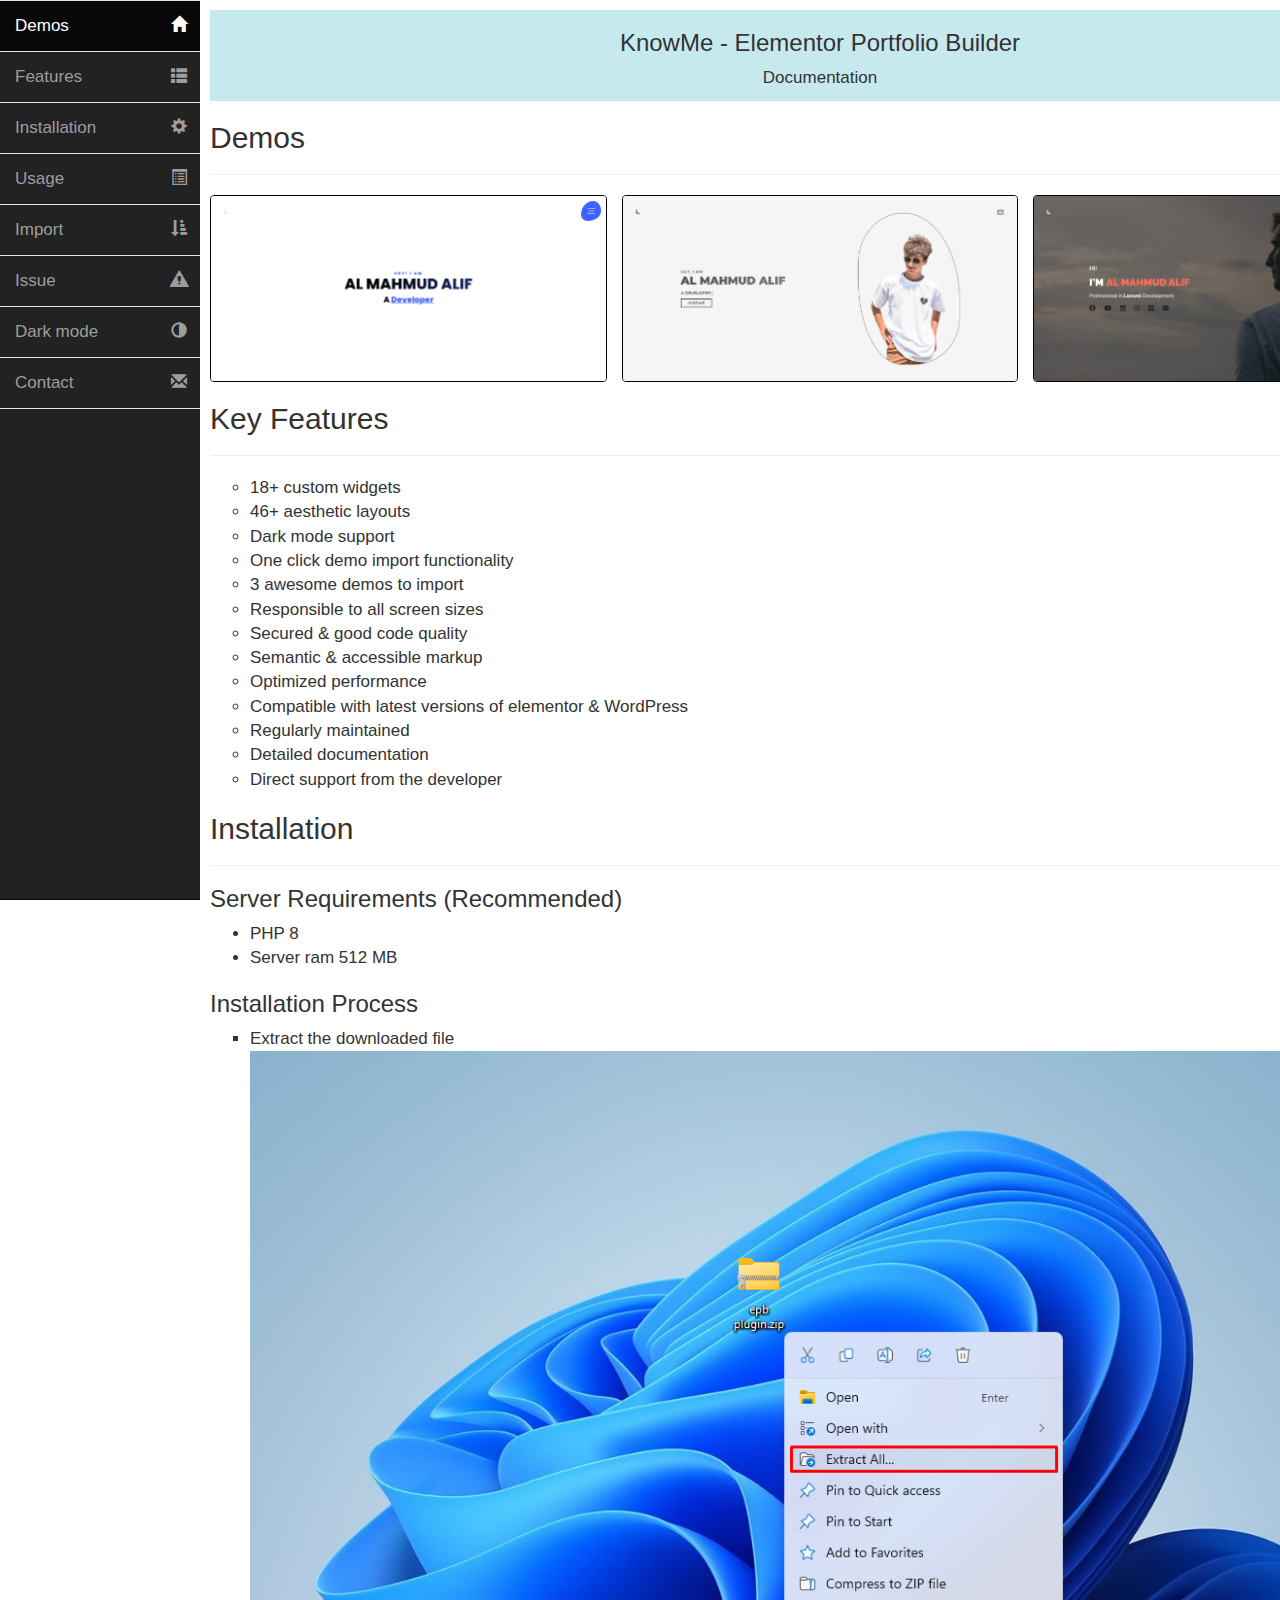
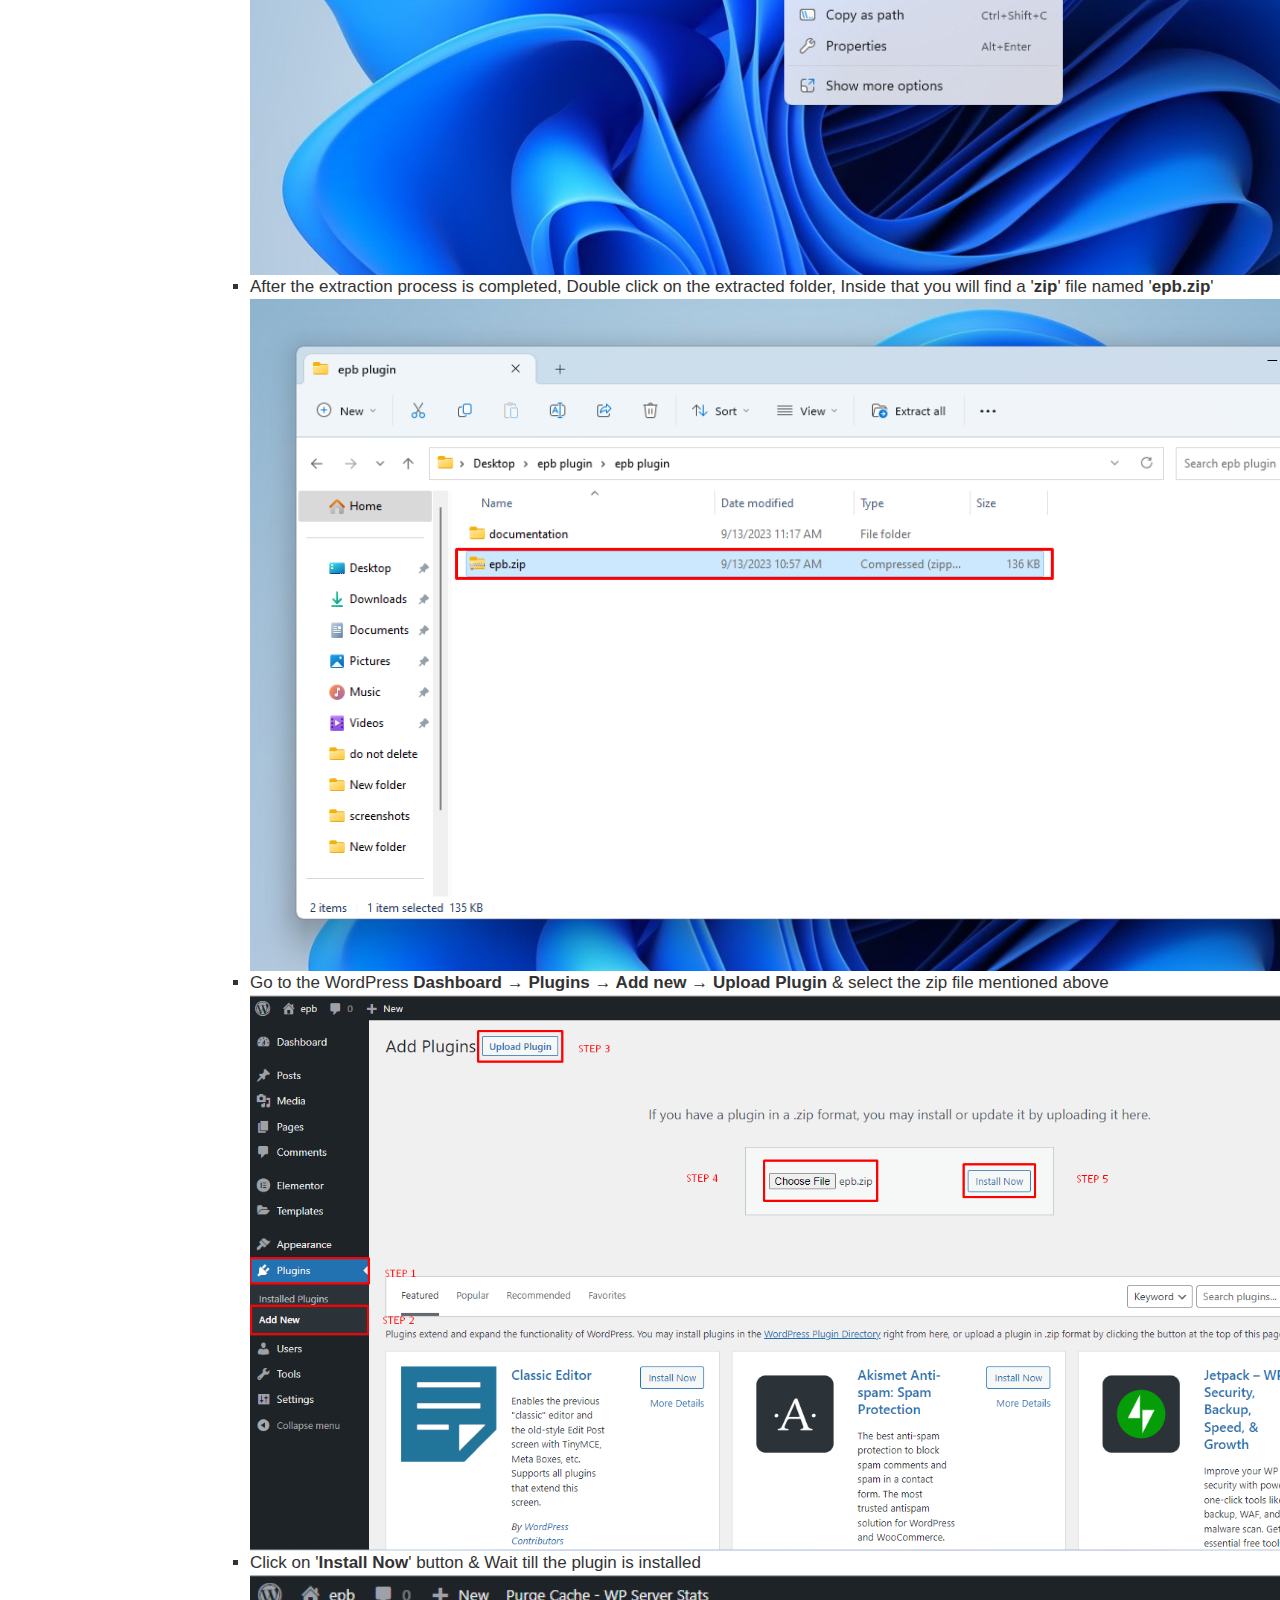
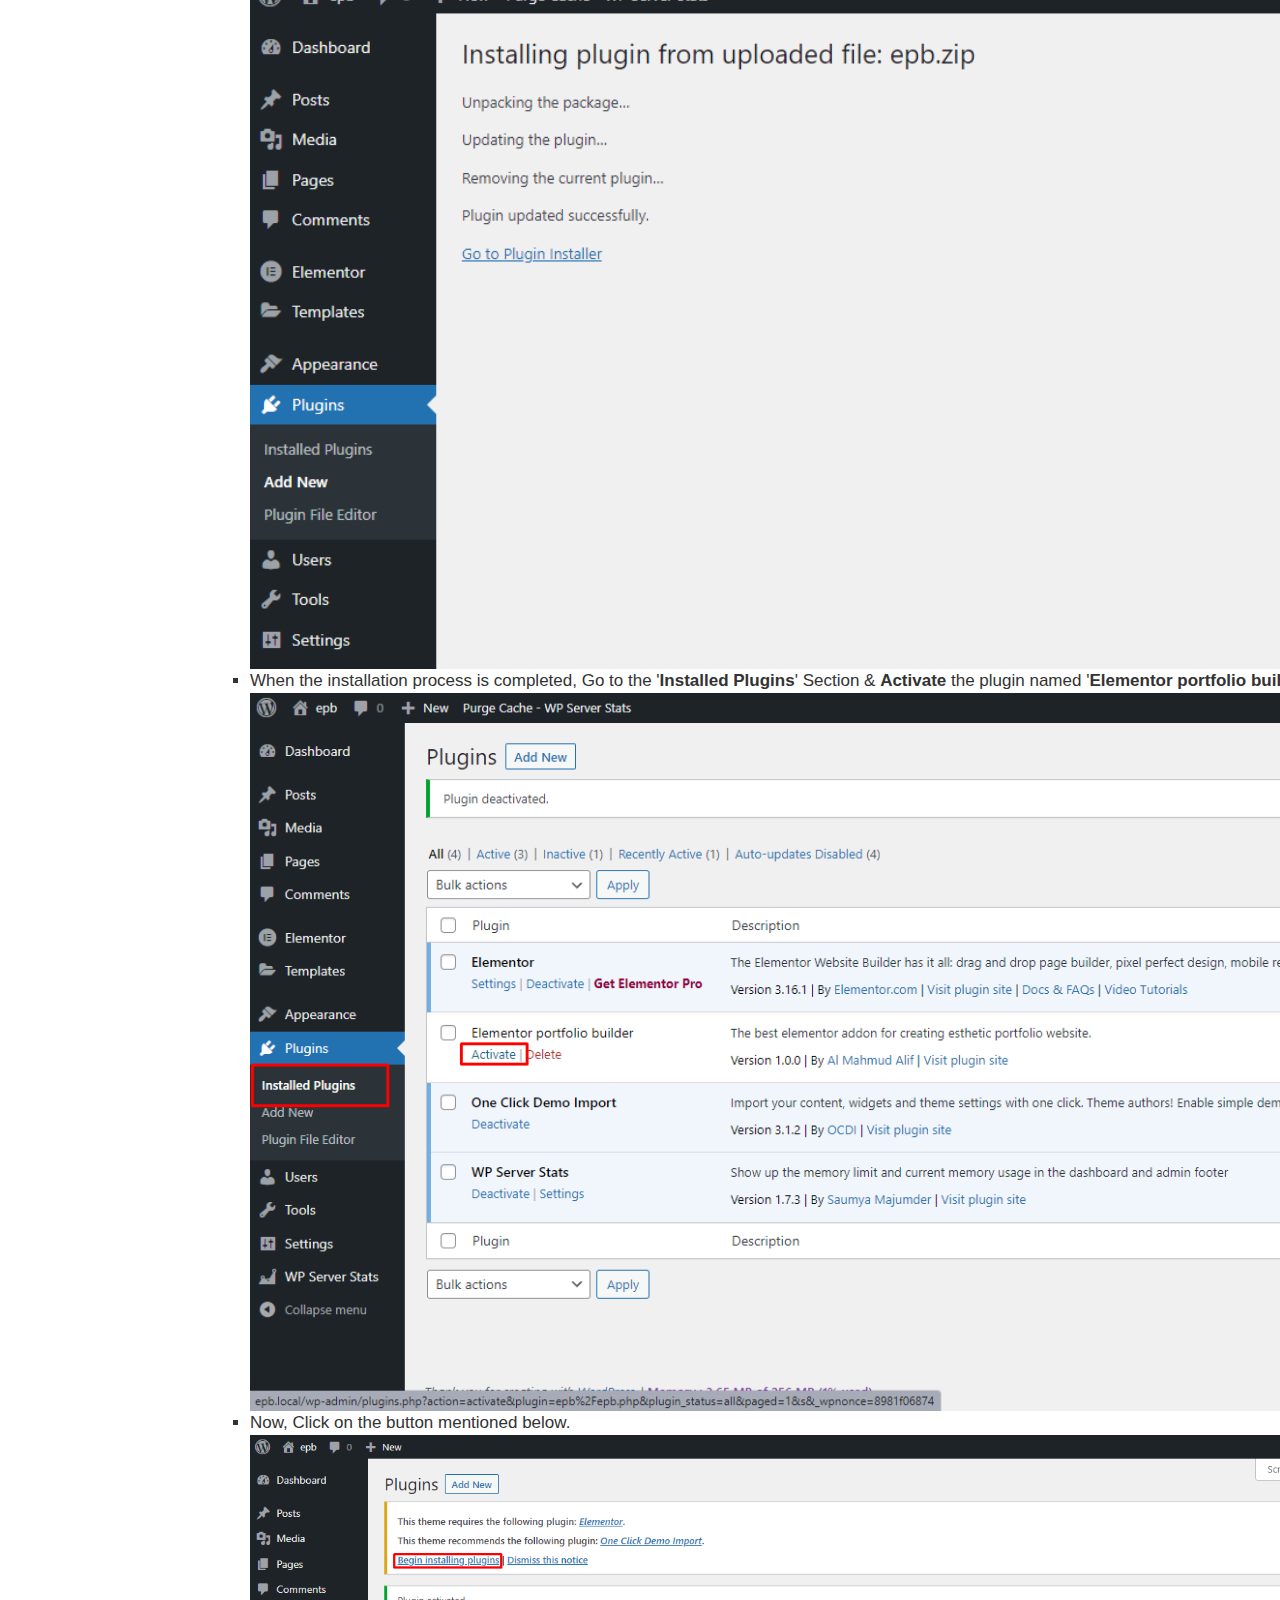
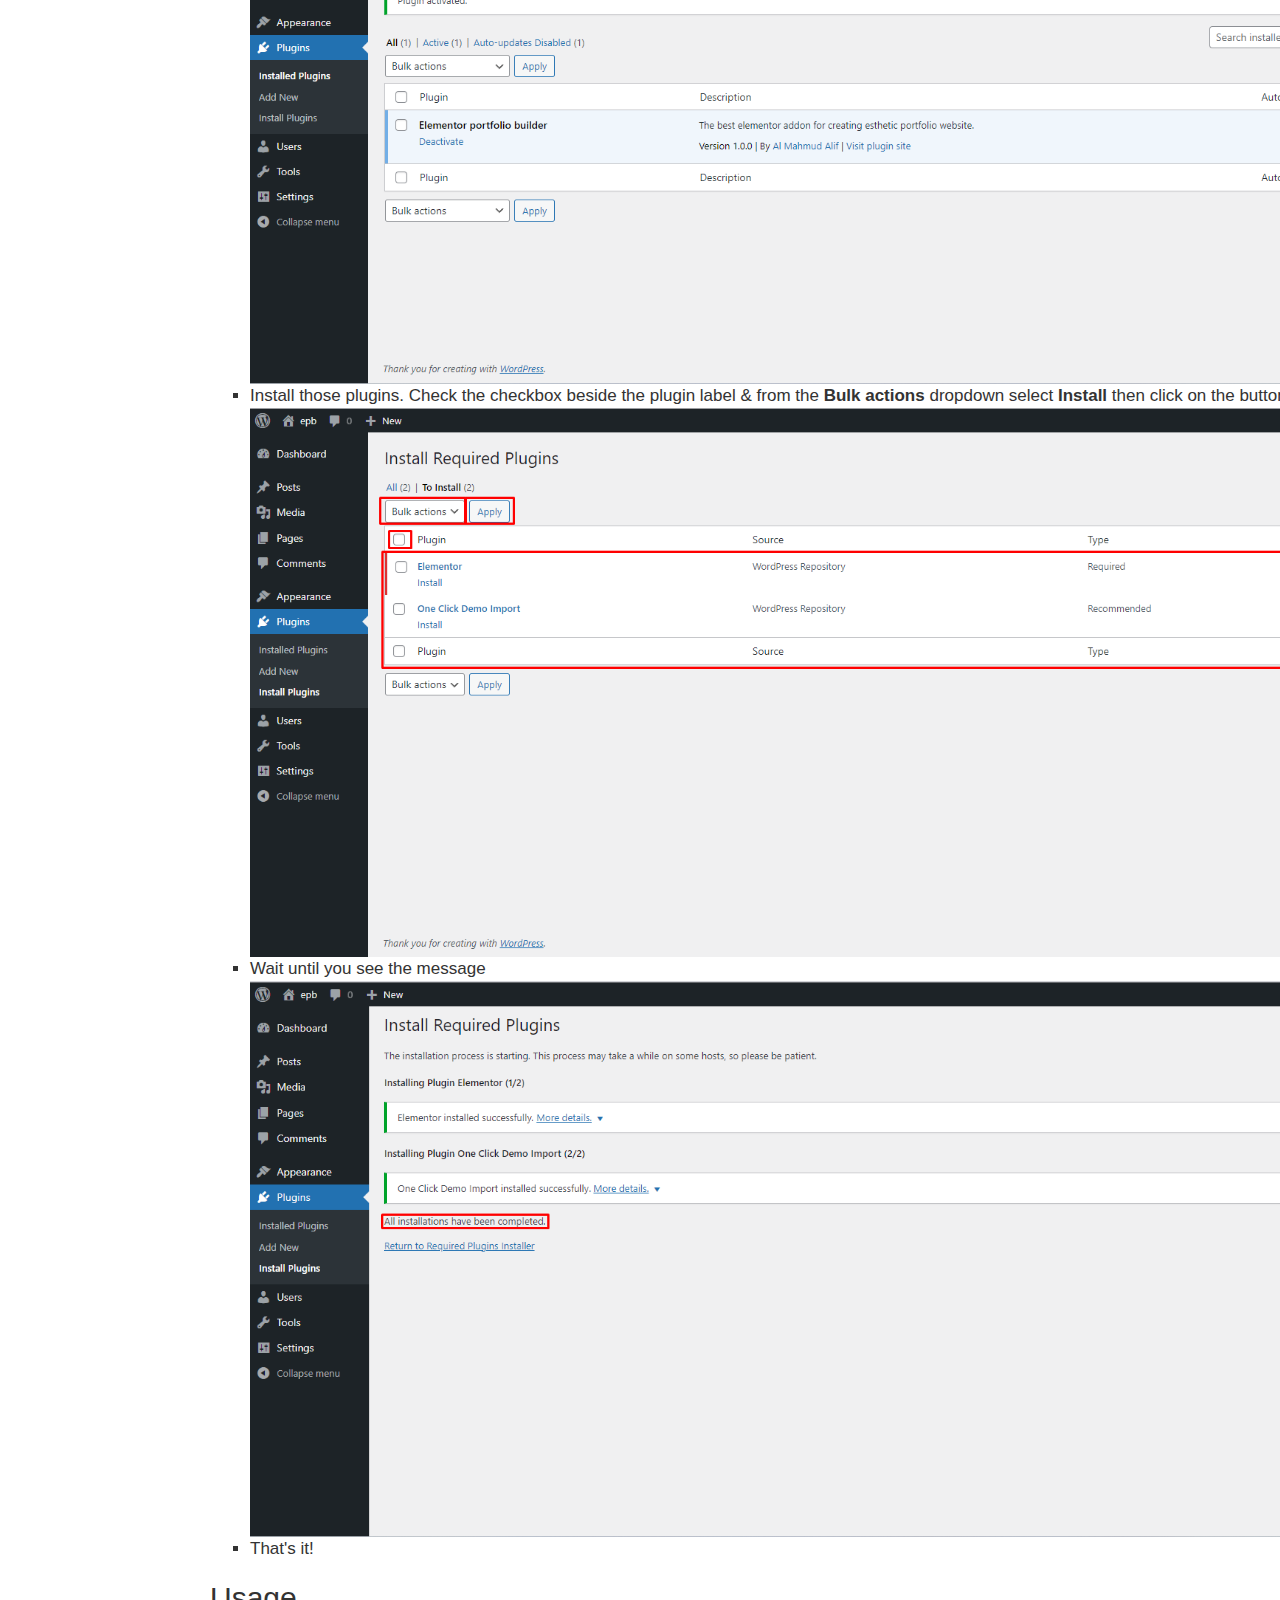
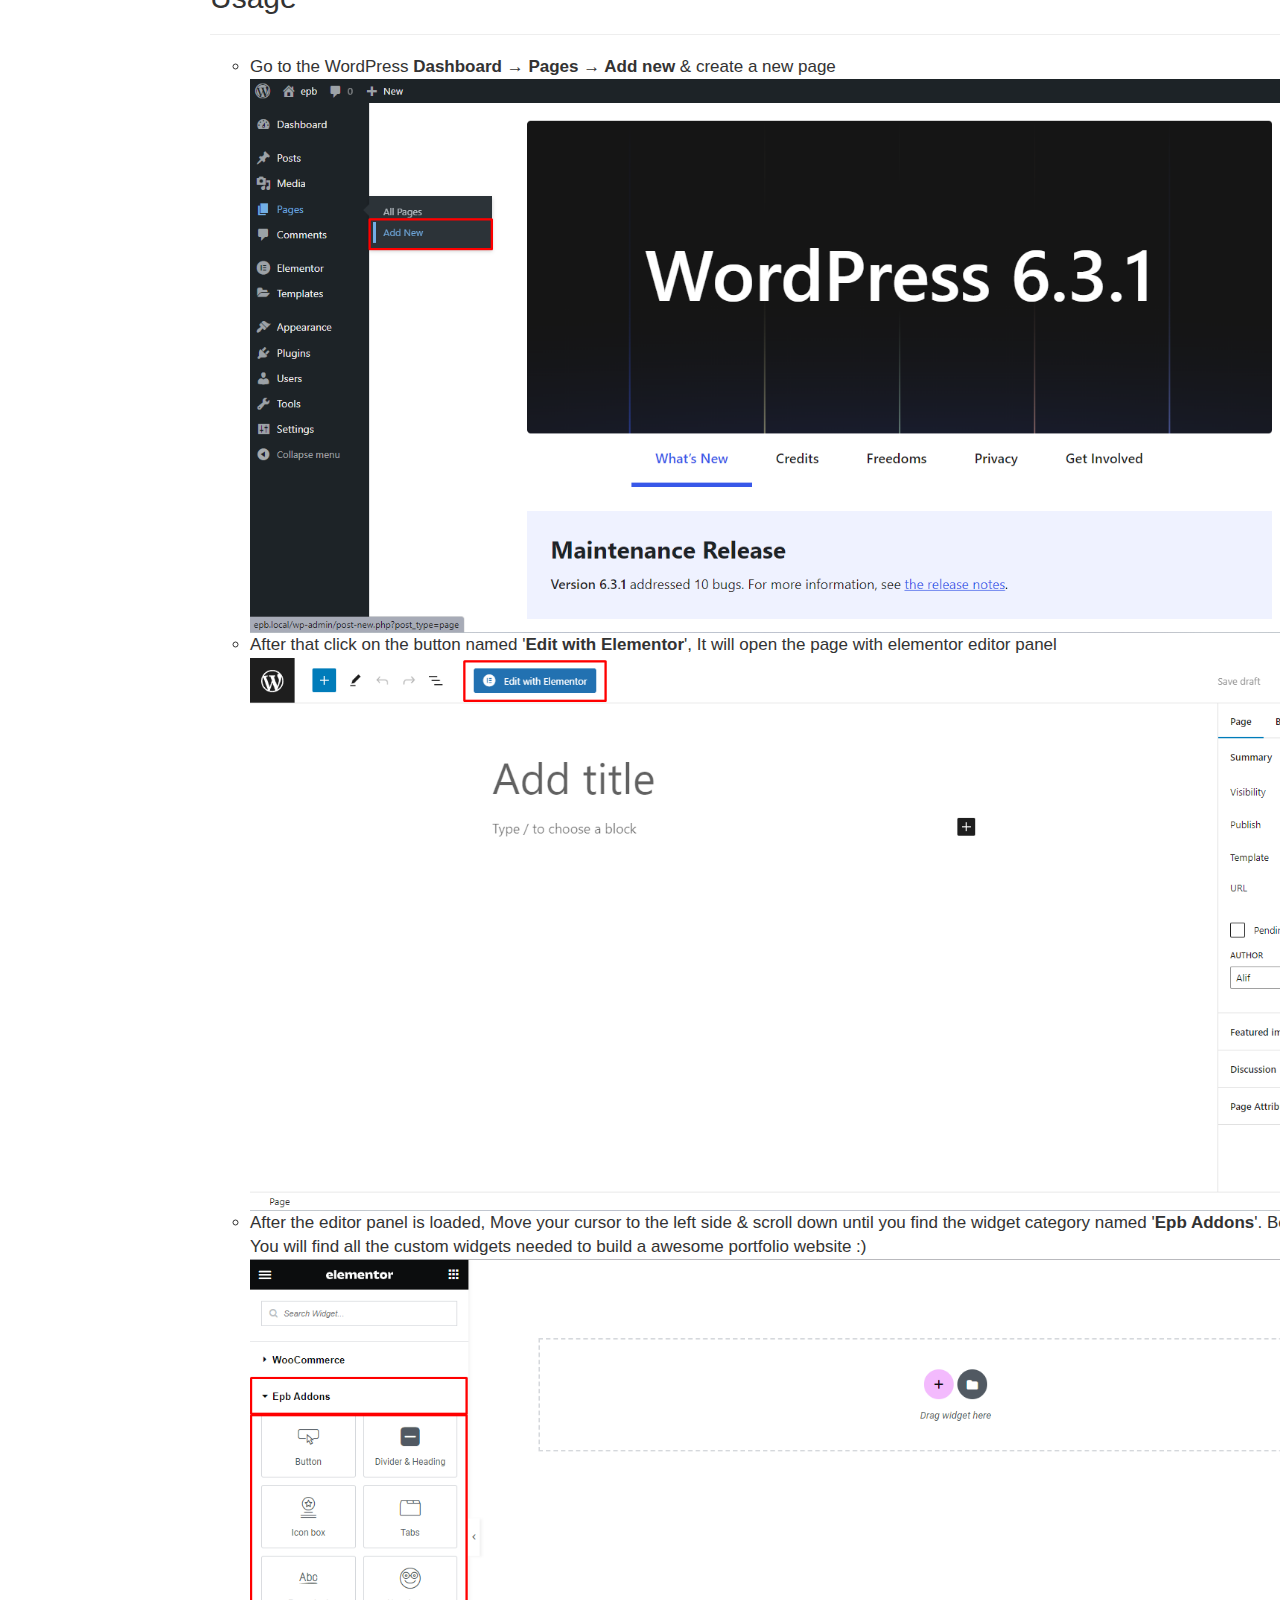
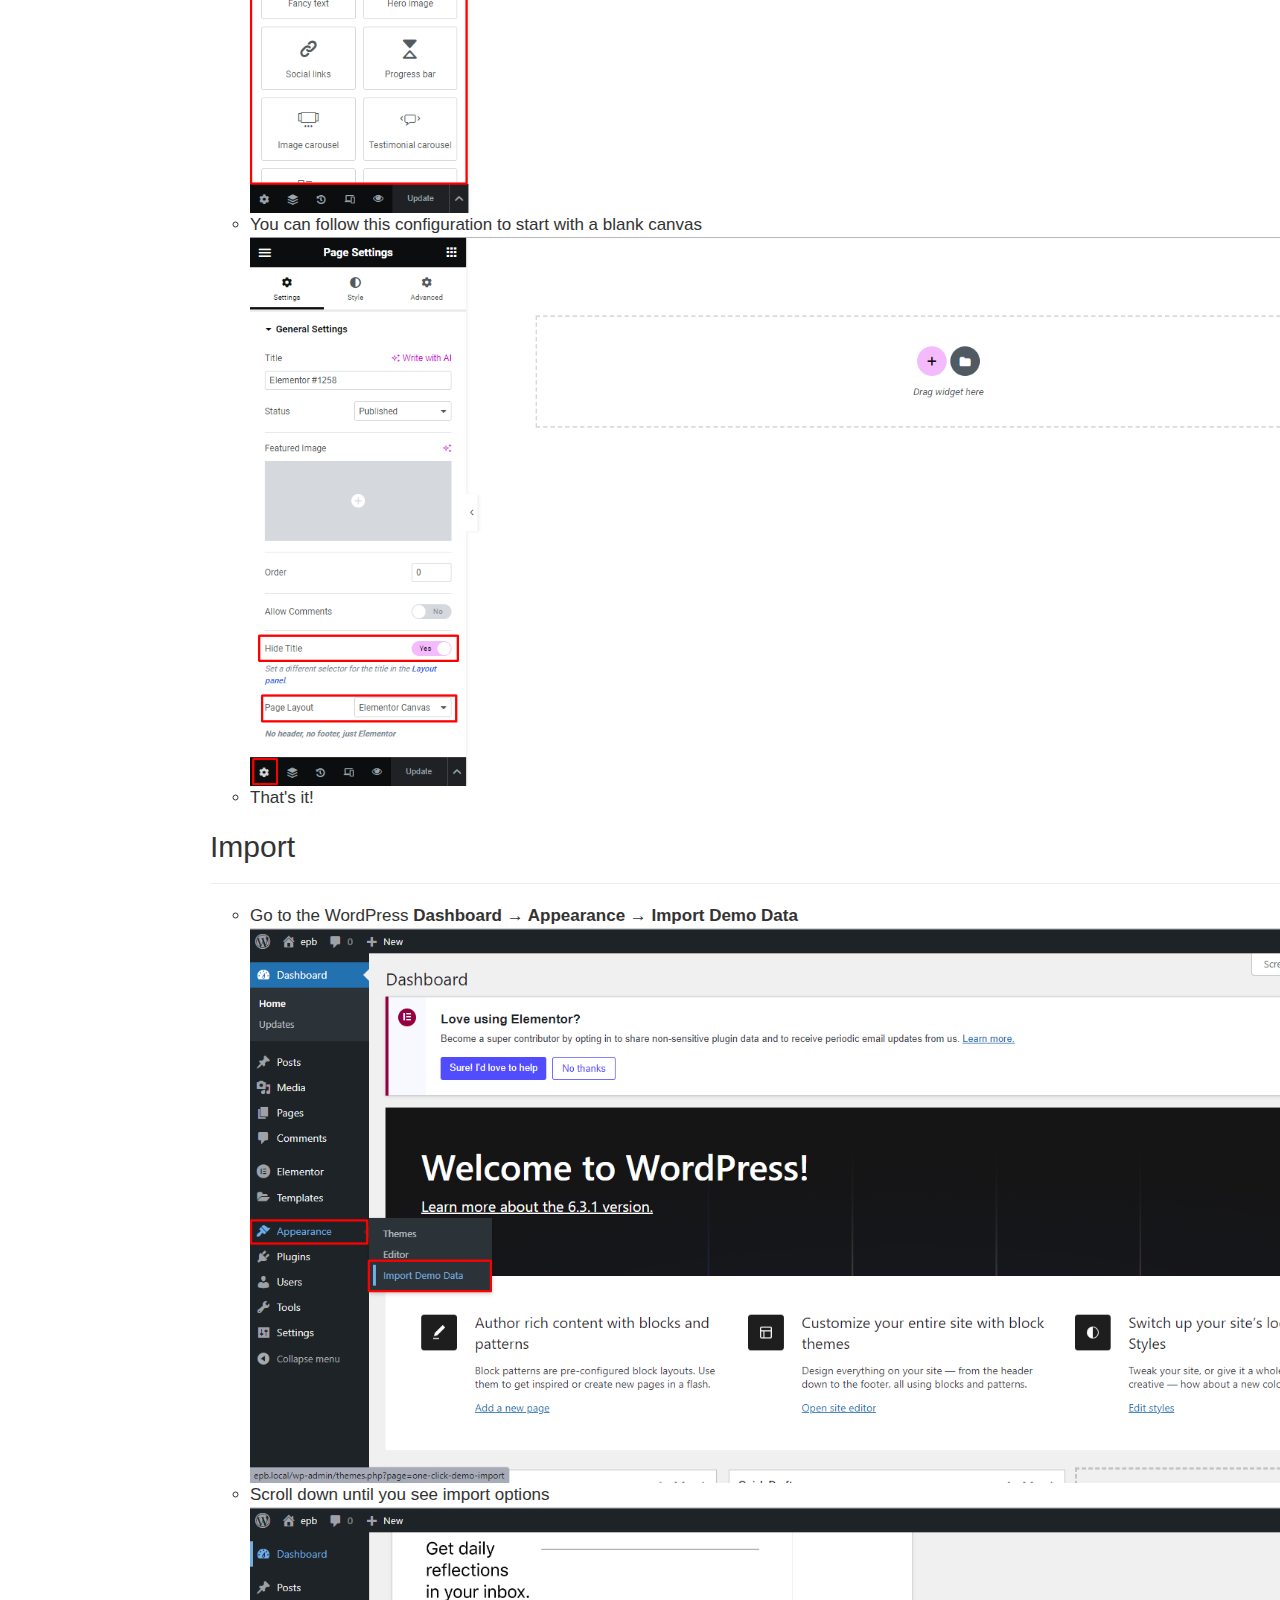
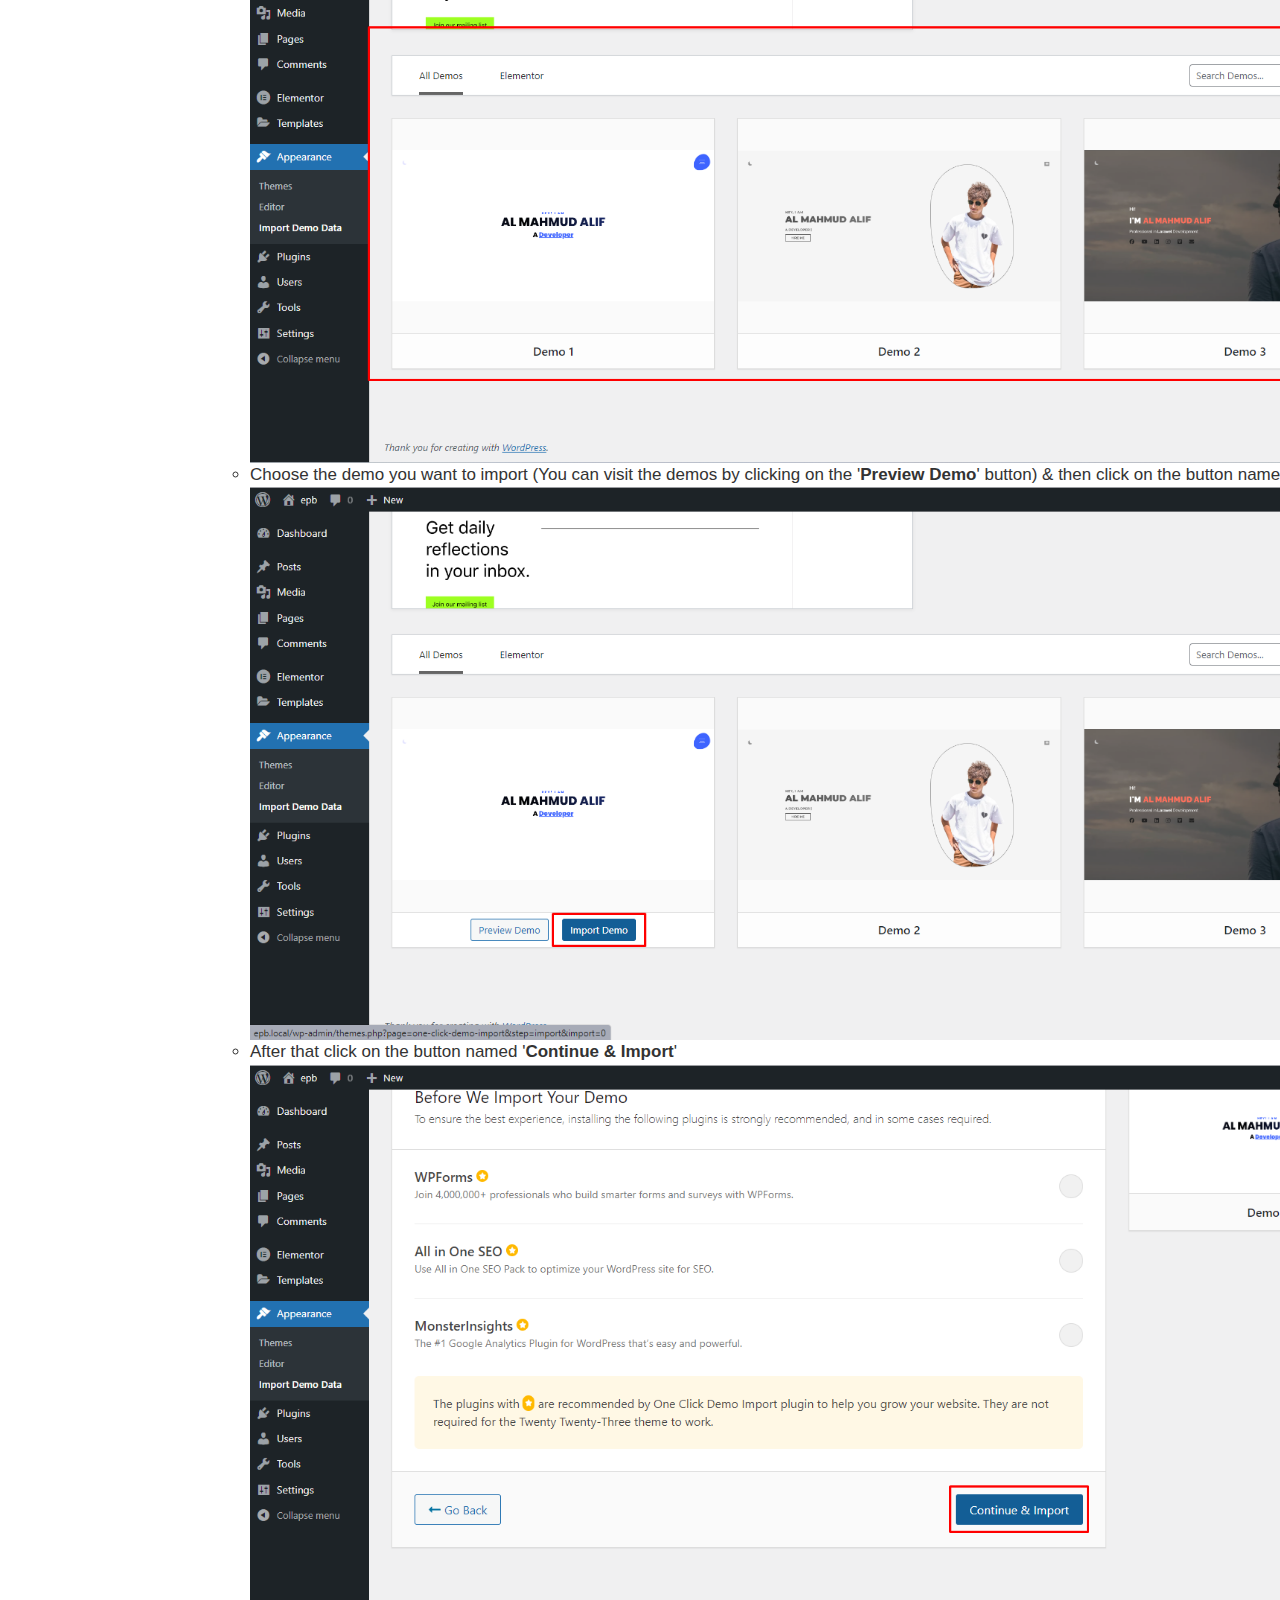
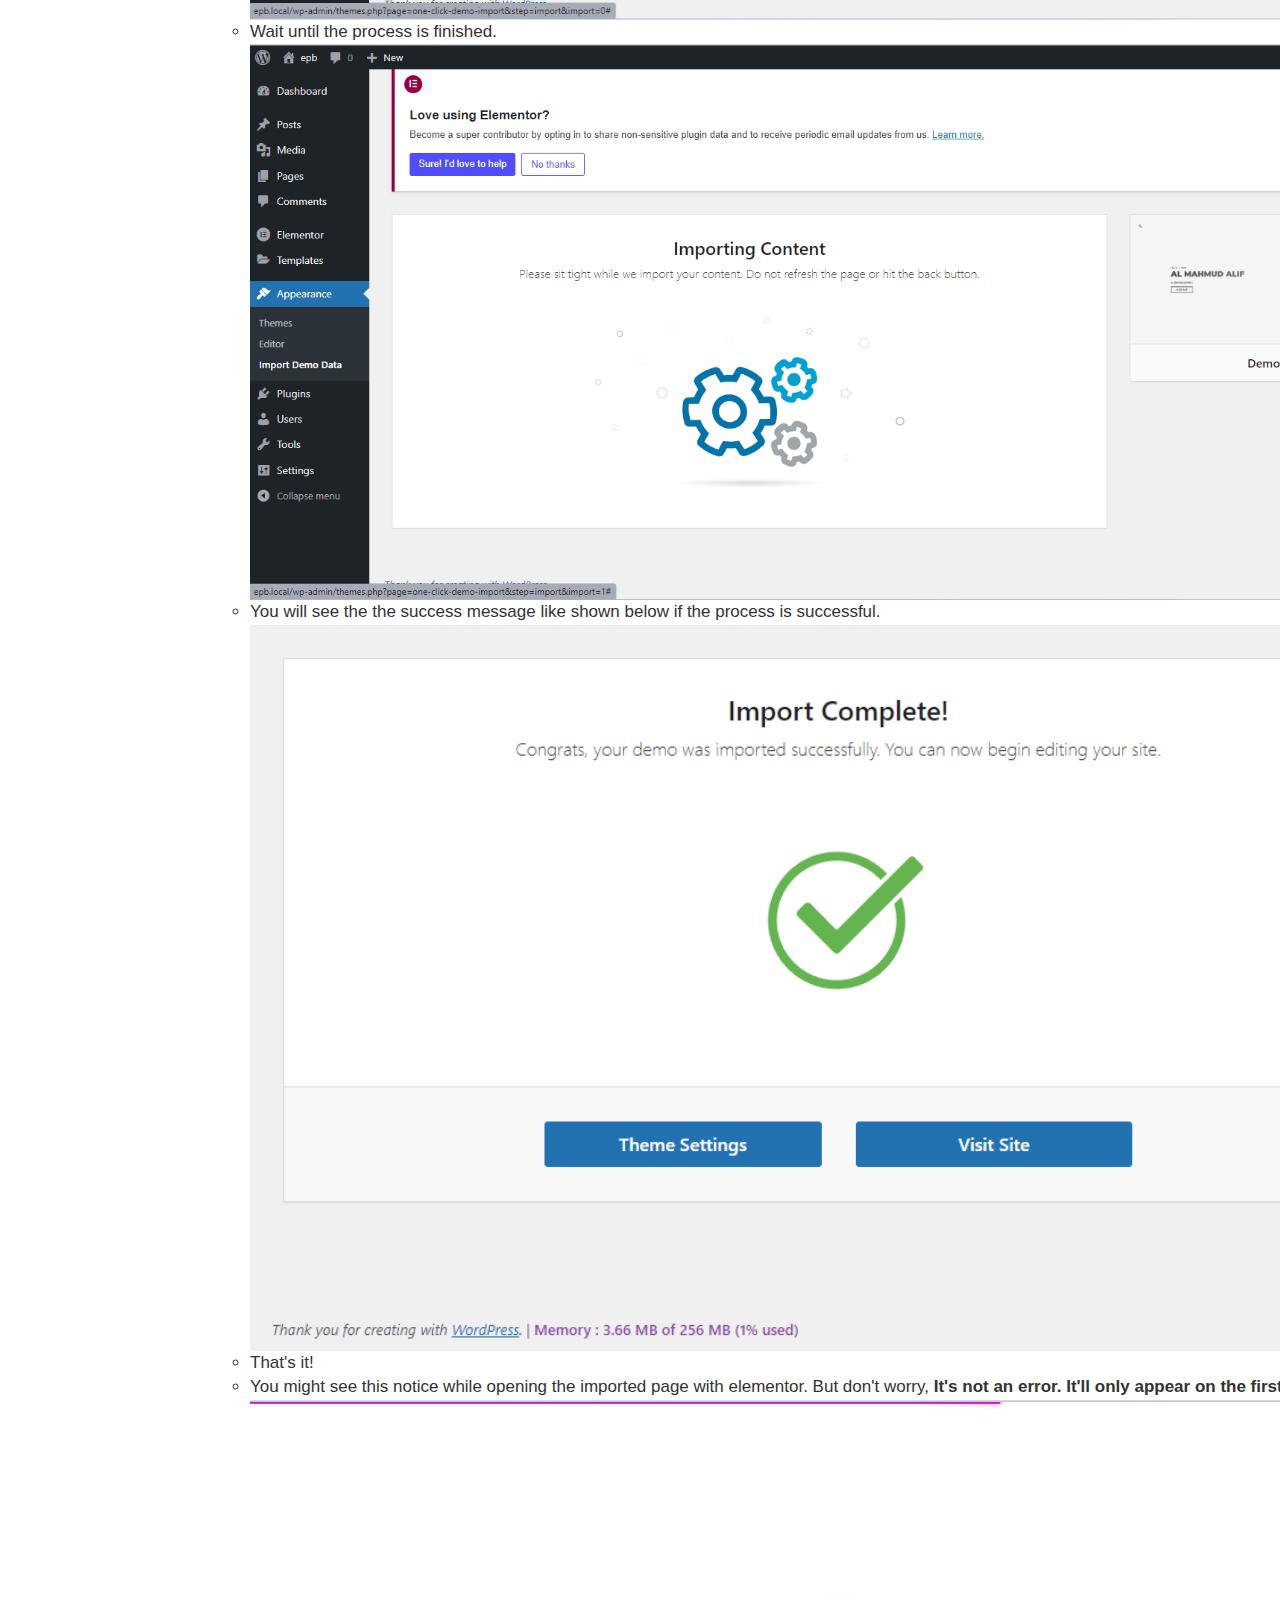
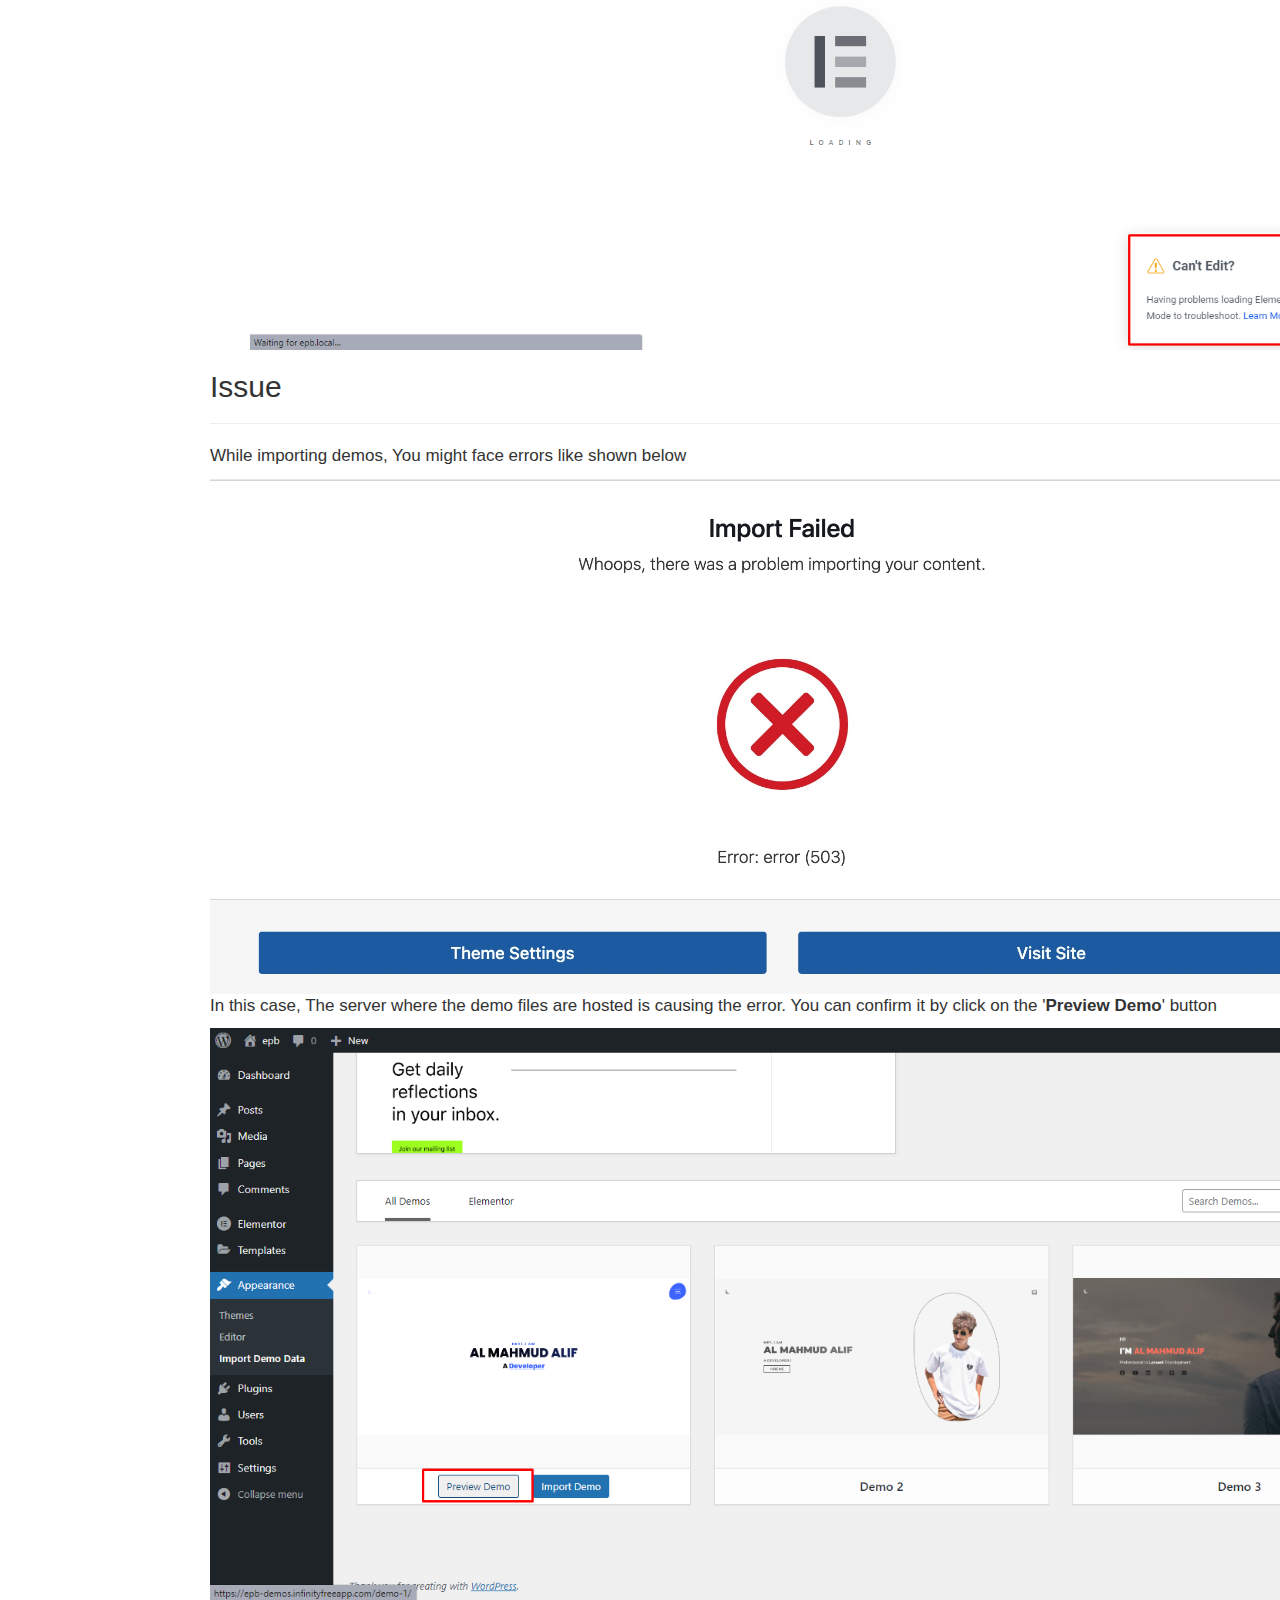
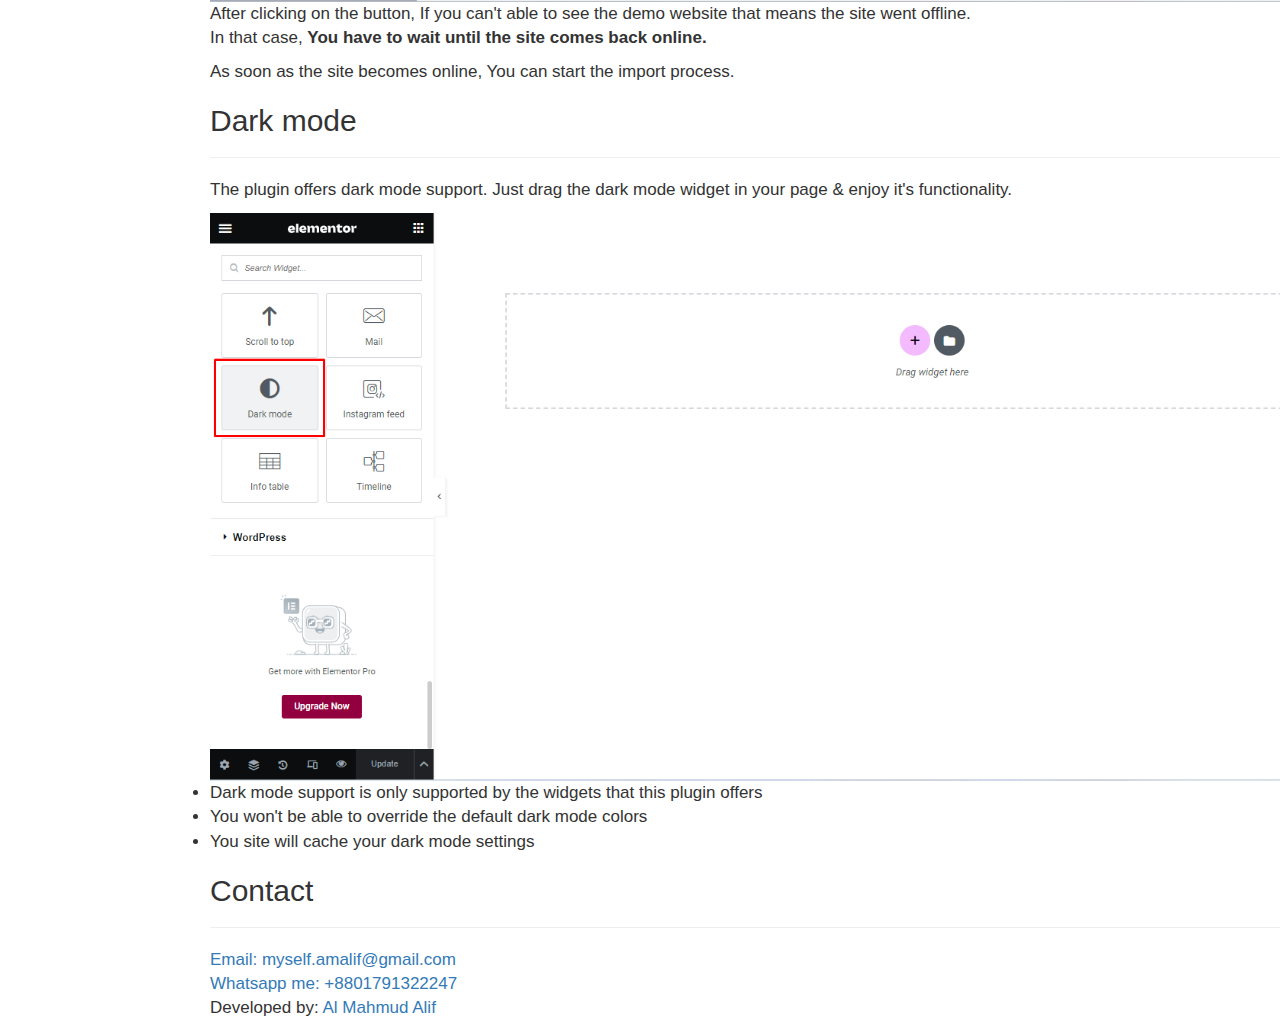
==== index.html @ 567d8991 "html file name changed" ====
<!DOCTYPE html>
<html lang="en">
  <head>
    <meta charset="utf-8">
    <meta http-equiv="X-UA-Compatible" content="IE=edge">
    <meta name="viewport" content="width=device-width, initial-scale=1">

    <link rel="shortcut icon" type="image/png" href="assets/favicon.png"/>

    <title>KnowMe - Elementor Portfolio Builer</title>

    <!-- Bootstrap -->
    <link rel="stylesheet" type="text/css" href="assets/css/bootstrap.min.css">
    <link rel="stylesheet" type="text/css" href="assets/css/style.css">

  </head>
  <body>
	<!-- test -->
	<nav class="navbar navbar-inverse sidebar stuck navbar-fixed-top" role="navigation">
	    <div class="container-fluid">
			<!-- Brand and toggle get grouped for better mobile display -->
			<div class="navbar-header">
				<button type="button" class="navbar-toggle" data-toggle="collapse" data-target="#bs-sidebar-navbar-collapse-1">
					<span class="sr-only">Toggle navigation</span>
					<span class="icon-bar"></span>
					<span class="icon-bar"></span>
					<span class="icon-bar"></span>
				</button>
			</div>
			<!-- Collect the nav links, forms, and other content for toggling -->
			<div class="collapse navbar-collapse" id="bs-sidebar-navbar-collapse-1">
				<ul class="nav navbar-nav clicked">
					<li class="active"><a href="#demos">Demos<span style="font-size:16px;" class="pull-right hidden-xs showopacity glyphicon glyphicon-home"></span></a></li>
					<li ><a href="#features">Features<span style="font-size:16px;" class="pull-right hidden-xs showopacity glyphicon glyphicon glyphicon-th-list"></span></a></li>
					<li ><a href="#installation">Installation<span style="font-size:16px;" class="pull-right hidden-xs showopacity glyphicon glyphicon glyphicon-cog"></span></a></li>
					<li ><a href="#usage">Usage<span style="font-size:16px;" class="pull-right hidden-xs showopacity glyphicon glyphicon-list-alt"></span></a></li>
					<li ><a href="#import">Import<span style="font-size:16px;" class="pull-right hidden-xs showopacity glyphicon glyphicon glyphicon-sort-by-attributes"></span></a></li>
					<li ><a href="#issue">Issue<span style="font-size:16px;" class="pull-right hidden-xs showopacity glyphicon glyphicon-alert"></span></a></li>
					<li ><a href="#darkMode">Dark mode<span style="font-size:16px;" class="pull-right hidden-xs showopacity glyphicon glyphicon-adjust"></span></a></li>
					<li ><a href="#contact">Contact<span style="font-size:16px;" class="pull-right hidden-xs showopacity glyphicon glyphicon-envelope"></span></a></li>
					
				</ul>
			</div>
		</div>
	</nav>
	
	<!-- Content Here -->
		<div class="main">
			<div class="header">
			    <div class="container text-center">
					<div class="row">
						<h3>KnowMe - Elementor Portfolio Builder</h3>
						<p>Documentation</p>
					</div>	
				</div>
			</div>
			<div id="demos">
				<h2>Demos</h2><hr>
				<div class="demo-container">
					<a class="demo-img demo-img-1" href="https://epbdemo3.cloudaccess.host" target="_blank">
						<img src="assets/screenshots/demo-1.png" alt="screenshot">
					</a>
					<a class="demo-img demo-img-2" href="https://epbdemo2.cloudaccess.host" target="_blank">
						<img src="assets/screenshots/demo-2.png" alt="screenshot">
					</a>
					<a class="demo-img demo-img-3" href="https://epb-demos.cloudaccess.host" target="_blank">
						<img src="assets/screenshots/demo-3.png" alt="screenshot">
					</a>
				</div>
			</div>
			<div id="features">
				<h2>Key Features</h2><hr>
				<ul type="circle">
				    <li>18+ custom widgets</li>
				    <li>46+ aesthetic layouts</li>
				    <li>Dark mode support</li>
				    <li>One click demo import functionality</li>
				    <li>3 awesome demos to import</li>
				    <li>Responsible to all screen sizes</li>
				    <li>Secured & good code quality</li>
				    <li>Semantic & accessible markup</li>
				    <li>Optimized performance</li>
				    <li>Compatible with latest versions of elementor & WordPress</li>
				    <li>Regularly maintained</li>
				    <li>Detailed documentation</li>
				    <li>Direct support from the developer</li>
				</ul>
			</div>
			<div id="installation">
				<h2>Installation</h2><hr>
				<h3>Server Requirements (Recommended)</h3>
				<ul type="disc">
				    <li>PHP 8</li>
				    <li>Server ram 512 MB</li>
				</ul><h3>Installation Process</h3>
				<ul type="square">
				    <li>Extract the downloaded file</li>
					<img src="assets/screenshots/Screenshot_1.png" alt="screenshot">
				    <li>After the extraction process is completed, Double click on the extracted folder, Inside that you will find a '<strong>zip</strong>' file named '<strong>epb.zip</strong>'</li>
					<img src="assets/screenshots/Screenshot_2.png" alt="screenshot">
				    <li>Go to the WordPress <strong>Dashboard &rarr; Plugins &rarr; Add new &rarr; Upload Plugin</strong> & select the zip file mentioned above</li>
					<img src="assets/screenshots/Screenshot_13.png" alt="screenshot">
				    <li>Click on '<strong>Install Now</strong>' button & Wait till the plugin is installed</li>
					<img src="assets/screenshots/Screenshot_4.png" alt="screenshot">
				    <li>When the installation process is completed, Go to the '<strong>Installed Plugins</strong>' Section & <strong>Activate</strong> the plugin named '<strong>Elementor portfolio builder</strong>'</li>
					<img src="assets/screenshots/Screenshot_5.png" alt="screenshot">
					<!-- Sub-items -->
					   
					<!-- end-Sub-items -->
				    <li> Now, Click on the button mentioned below.</li>
					<img src="assets/screenshots/Screenshot_10.png" alt="screenshot">
				    <li>Install those plugins. Check the checkbox beside the plugin label & from the <strong>Bulk actions</strong> dropdown select <strong>Install</strong> then click on the button named '<strong>Apply</strong>'</li>
					<img src="assets/screenshots/Screenshot_20.png" alt="screenshot">
				    <li>Wait until you see the message</li>
					<img src="assets/screenshots/Screenshot_21.png" alt="screenshot">
				    <li> That's it!</li>
				</ul>
			</div>
			<div id="usage">
				<h2>Usage</h2><hr>
				<ul type="circle">
					<li>Go to the WordPress <strong>Dashboard &rarr; Pages &rarr; Add new</strong> & create a new page</li>
					<img src="assets/screenshots/Screenshot_3.png" alt="screenshot">
					<li>After that click on the button named '<strong>Edit with Elementor</strong>', It will open the page with elementor editor panel</li>
					<img src="assets/screenshots/Screenshot_6.png" alt="screenshot">
					<li>After the editor panel is loaded, Move your cursor to the left side & scroll down until you find the widget category named '<strong>Epb Addons</strong>'. Below the category, You will find all the custom widgets needed to build a awesome portfolio website :)</li>
					<img src="assets/screenshots/Screenshot_7.png" alt="screenshot">
					<li> You can follow this configuration to start with a blank canvas</li>
					<img src="assets/screenshots/Screenshot_8.png" alt="screenshot">
					<li>That's it!</li>
				  
				</ul>
			</div>
			<div id="import">
				<h2>Import</h2><hr>
				<ul type="circle">
					<li>Go to the WordPress <strong>Dashboard &rarr; Appearance &rarr; Import Demo Data</strong></li>
					<img src="assets/screenshots/Screenshot_14.png" alt="screenshot">
					<li>Scroll down until you see import options</li>
					<img src="assets/screenshots/Screenshot_15.png" alt="screenshot">
					<li>Choose the demo you want to import (You can visit the demos by clicking on the '<strong>Preview Demo</strong>' button) & then click on the button named '<strong>Import Demo</strong>'</li>
					<img src="assets/screenshots/Screenshot_16.png" alt="screenshot">
					<li>After that click on the button named '<strong>Continue & Import</strong>'</li>
					<img src="assets/screenshots/Screenshot_17.png" alt="screenshot">
					<li>Wait until the process is finished.</li>
					<img src="assets/screenshots/Screenshot_18.png" alt="screenshot">
					<li>You will see the the success message like shown below if the process is successful.</li>
					<img src="assets/screenshots/Screenshot_9.png" alt="screenshot">
					<li>That's it!</li>
					<li>You might see this notice while opening the imported page with elementor. But don't worry, <strong>It's not an error. It'll only appear on the first initialization.</strong></li>
					<img src="assets/screenshots/Screenshot_19.png" alt="screenshot">
				</ul>
			</div>
			<div id="issue">
				<h2>Issue</h2><hr>
				<p>While importing demos, You might face errors like shown below</p>
				<img src="assets/screenshots/500error.jpeg" alt="screenshot">
				<p>In this case, The server where the demo files are hosted is causing the error. You can confirm it by click on the '<strong>Preview Demo</strong>' button</p>
				<img src="assets/screenshots/Screenshot_12.png" alt="screenshot">
				<p>After clicking on the button, If you can't able to see the demo website that means the site went offline. <br>In that case, <strong>You have to wait until the site comes back online.</strong></p>
				<p>As soon as the site becomes online, You can start the import process.</p>
			</div>
			<div id="darkMode">
				<h2>Dark mode</h2><hr>
				<p>	
					The plugin offers dark mode support. Just drag the dark mode widget in your page & enjoy it's functionality.
				</p>
				<img src="assets/screenshots/Screenshot_22.png" alt="screenshot">
				<li>Dark mode support is only supported by the widgets that this plugin offers</li>
				<li>You won't be able to override the default dark mode colors</li>
				<li>You site will cache your dark mode settings</li>
			</div>
			<div id="contact">
				<h2>Contact</h2><hr>
				<p>	
					<a href="mailto:myself.amalif@gmail.com">Email: myself.amalif@gmail.com</a><br>
					<a aria-label="Chat on WhatsApp" href="https://wa.me/8801791322247?text=Hello Alif" target="_blank">Whatsapp me: +8801791322247</a><br>
					Developed by: <a href="https://github.com/myself-alif" target="_blank">Al Mahmud Alif</a>
				</p>
			</div>
			
		</div>
	<!-- end-Content Here -->

	<!-- end-test -->
	<!-- jQuery & JavaScript -->
		<!-- jQuery -->
	    <script src="assets/js/jquery-3.2.1.min.js"></script>

	    <!-- JavaScript -->
	    <script src="assets/js/bootstrap.min.js"></script>
	    <script src="assets/js/script.js"></script>
    <!-- end-jQuery & JavaScript -->
  </body>
</html>
---- assets/css/style.css ----
.header {
  background-color: #c6e9ee;
}
.screenshot {
  width: 85%;
  border: 1px solid #999;
  border-radius: 5px;
}
@import url("https://fonts.googleapis.com/css?family=Raleway");
body,
html {
  height: 100%;
  font-family: "Raleway", sans-serif;
}
p,
li {
  font-size: 17px;
}

/* remove outer padding */
.main .row {
  padding: 0px;
  margin: 0px;
}

/*Remove rounded coners*/

/*start image UL*/

/*start image UL*/
nav.sidebar.navbar {
  border-radius: 0px;
}

nav.sidebar,
.main {
  -webkit-transition: margin 200ms ease-out;
  -moz-transition: margin 200ms ease-out;
  -o-transition: margin 200ms ease-out;
  transition: margin 200ms ease-out;
}

/* Add gap to nav and right windows.*/
.main {
  padding: 10px 10px 0 10px;
}

/* .....NavBar: Icon only with coloring/layout.....*/

/*small/medium side display*/
@media (min-width: 768px) {
  .stuck {
    position: fixed;
    width: 180px;
    overflow-y: auto;
  }

  /*Allow main to be next to Nav*/
  .main {
    position: absolute;
    width: calc(100% - 40px); /*keeps 100% minus nav size*/
    margin-left: 40px;
    float: right;
  }

  /*lets nav bar to be showed on mouseover*/
  nav.sidebar:hover + .main {
    margin-left: 200px;
  }

  /*Center Brand*/
  nav.sidebar.navbar.sidebar > .container .navbar-brand,
  .navbar > .container-fluid .navbar-brand {
    margin-left: 0px;
  }
  /*Center Brand*/
  nav.sidebar .navbar-brand,
  nav.sidebar .navbar-header {
    text-align: center;
    width: 100%;
    margin-left: 0px;
  }

  /*Center Icons*/
  nav.sidebar a {
    padding-right: 13px;
  }

  /*adds border top to first nav box */
  nav.sidebar .navbar-nav > li:first-child {
    border-top: 1px #e5e5e5 solid;
  }

  /*adds border to bottom nav boxes*/
  nav.sidebar .navbar-nav > li {
    border-bottom: 1px #e5e5e5 solid;
  }

  /* Colors/style dropdown box*/
  nav.sidebar .navbar-nav .open .dropdown-menu {
    position: static;
    float: none;
    width: auto;
    margin-top: 0;
    background-color: transparent;
    border: 0;
    -webkit-box-shadow: none;
    box-shadow: none;
  }

  /*allows nav box to use 100% width*/
  nav.sidebar .navbar-collapse,
  nav.sidebar .container-fluid {
    padding: 0 0px 0 0px;
  }

  /*colors dropdown box text */
  .navbar-inverse .navbar-nav .open .dropdown-menu > li > a {
    color: #777;
  }

  /*gives sidebar width/height*/
  nav.sidebar {
    width: 200px;
    height: 100%;
    margin-left: -160px;
    float: left;
    z-index: 8000;
    margin-bottom: 0px;
  }

  /*give sidebar 100% width;*/
  nav.sidebar li {
    width: 100%;
  }

  /* Move nav to full on mouse over*/
  nav.sidebar:hover {
    margin-left: 0px;
  }
  /*for hiden things when navbar hidden*/
  .forAnimate {
    opacity: 0;
  }
}

/* .....NavBar: Fully showing nav bar..... */

@media (min-width: 1330px) {
  /*Allow main to be next to Nav*/
  .main {
    width: calc(100% - 200px); /*keeps 100% minus nav size*/
    margin-left: 200px;
  }

  /*Show all nav*/
  nav.sidebar {
    margin-left: 0px;
    float: left;
  }
  /*Show hidden items on nav*/
  nav.sidebar .forAnimate {
    opacity: 1;
  }
}

nav.sidebar .navbar-nav .open .dropdown-menu > li > a:hover,
nav.sidebar .navbar-nav .open .dropdown-menu > li > a:focus {
  color: #ccc;
  background-color: transparent;
}

nav:hover .forAnimate {
  opacity: 1;
}
section {
  padding-left: 15px;
}

img {
  display: block;
  width: 100%;
  height: 100%;
  object-fit: cover;
}

.demo-container {
  display: flex;
  justify-content: center;
  align-items: center;
  gap: 15px;
}
.demo-container .demo-img {
  display: block;
  border: 1.75px solid #000;
  border-radius: 4px;
  -webkit-border-radius: 4px;
  -moz-border-radius: 4px;
  -ms-border-radius: 4px;
  -o-border-radius: 4px;
  overflow: hidden;
}
.demo-container .demo-img img {
  transition: transform 0.3s ease;
  -webkit-transition: transform 0.3s ease;
  -moz-transition: transform 0.3s ease;
  -ms-transition: transform 0.3s ease;
  -o-transition: transform 0.3s ease;
  transform: scale(1);
  -webkit-transform: scale(1);
  -moz-transform: scale(1);
  -ms-transform: scale(1);
  -o-transform: scale(1);
}
.demo-container .demo-img img:hover {
  transform: scale(1.1);
  -webkit-transform: scale(1.1);
  -moz-transform: scale(1.1);
  -ms-transform: scale(1.1);
  -o-transform: scale(1.1);
}

@media (max-width: 767px) {
  .demo-container {
    display: block;
  }
  .demo-container .demo-img:not(:last-of-type) {
    margin-bottom: 25px;
  }
}
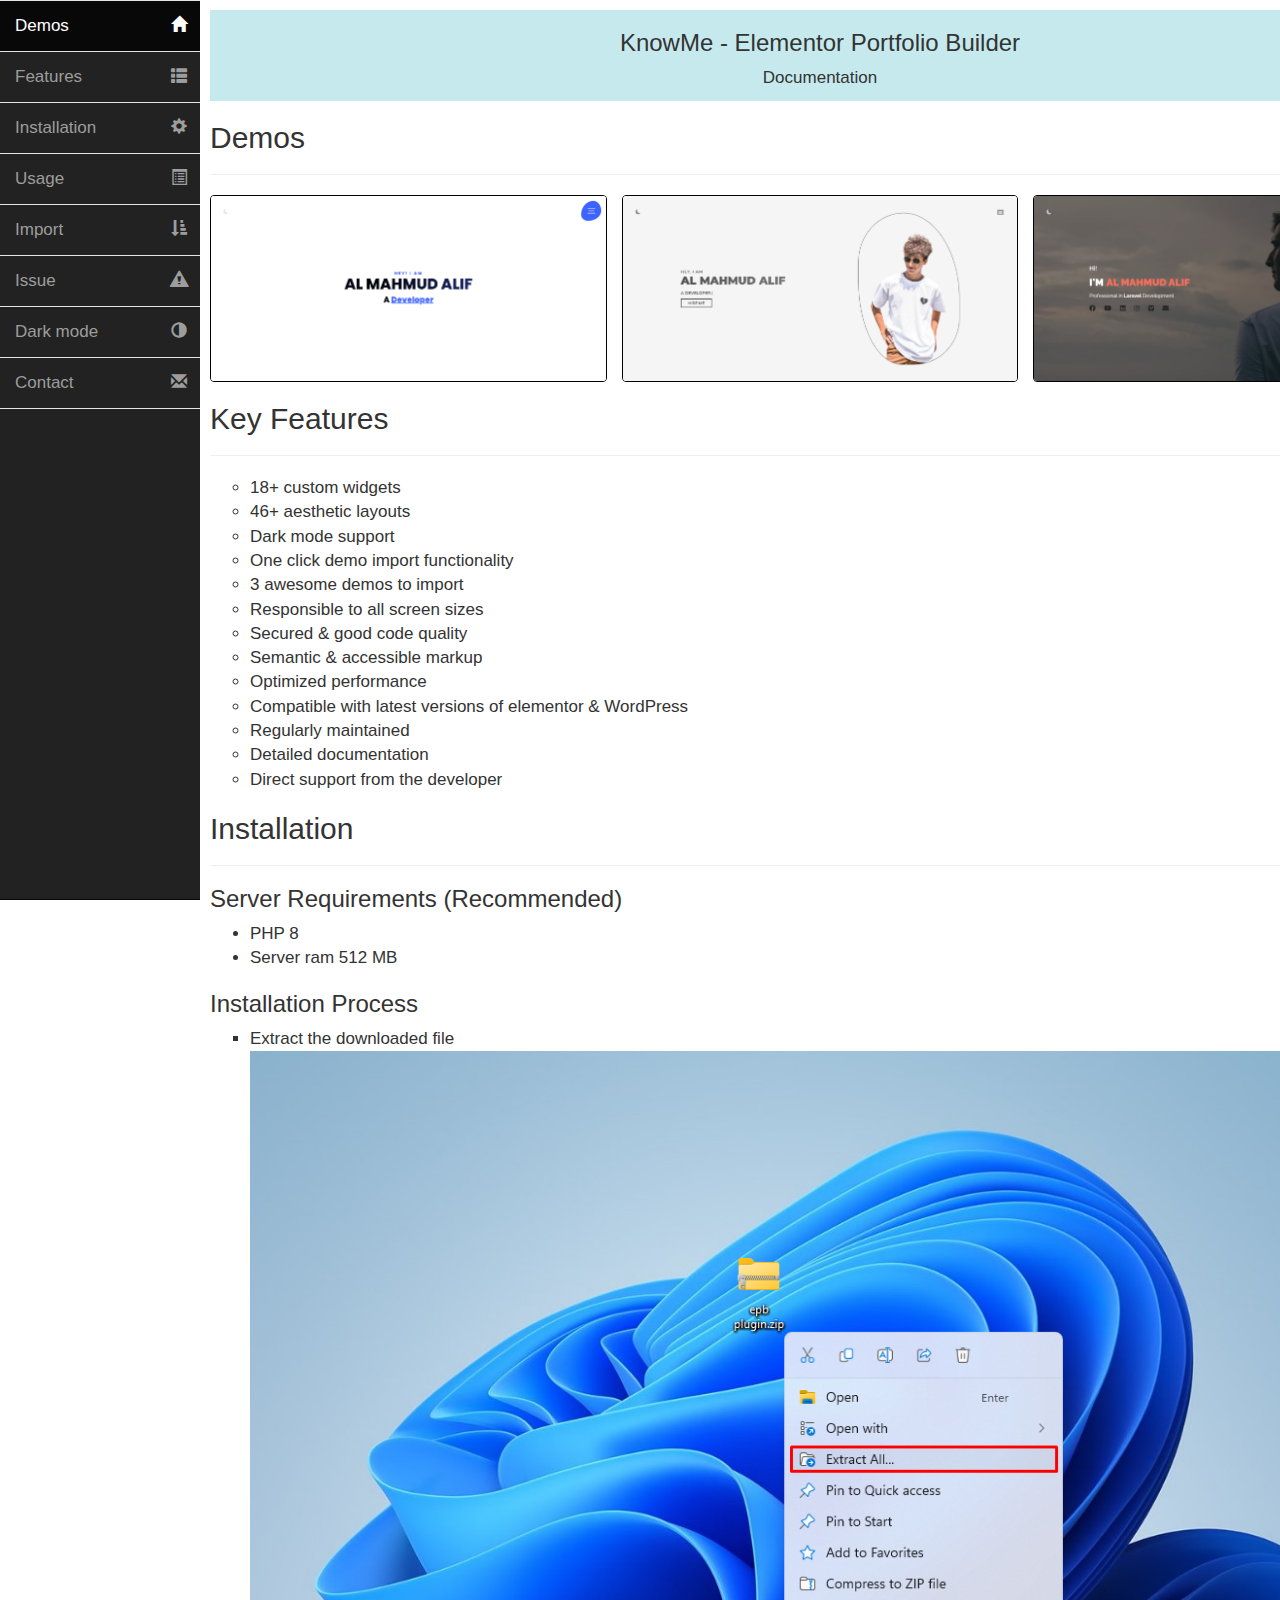
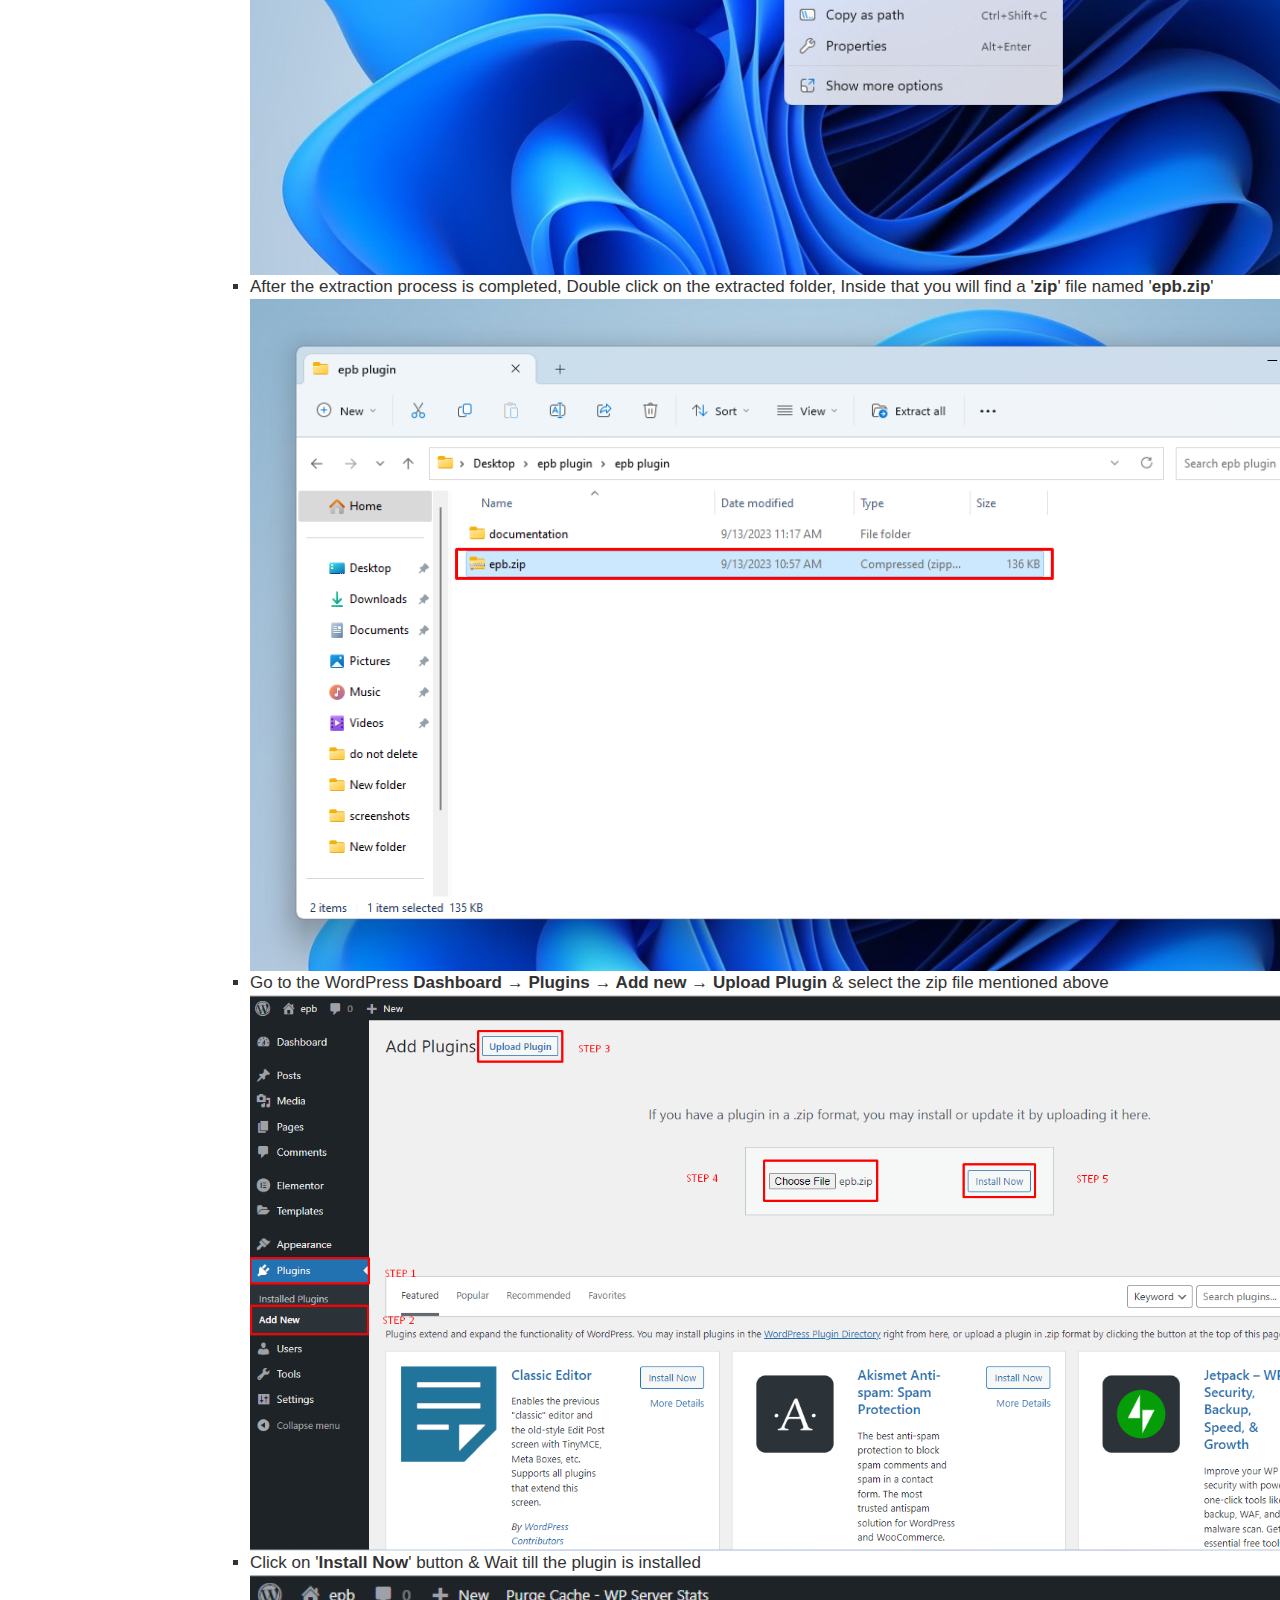
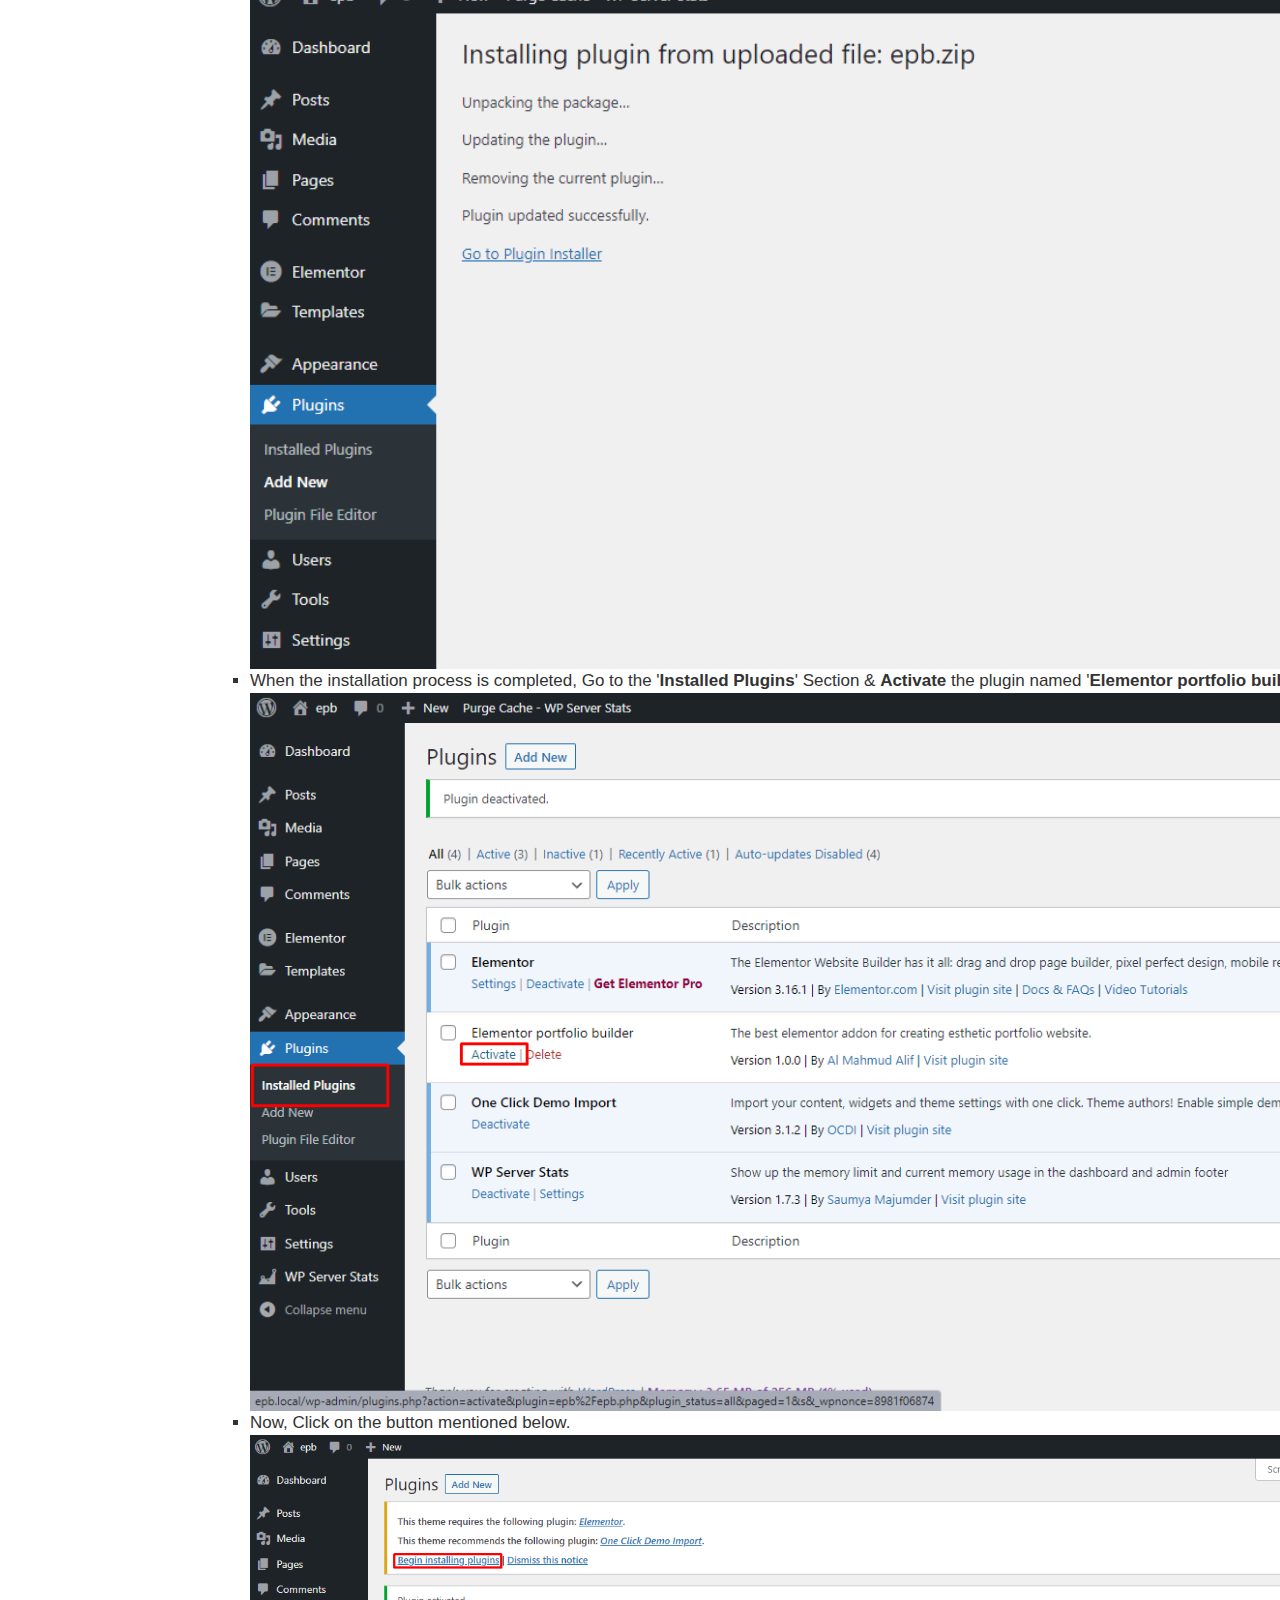
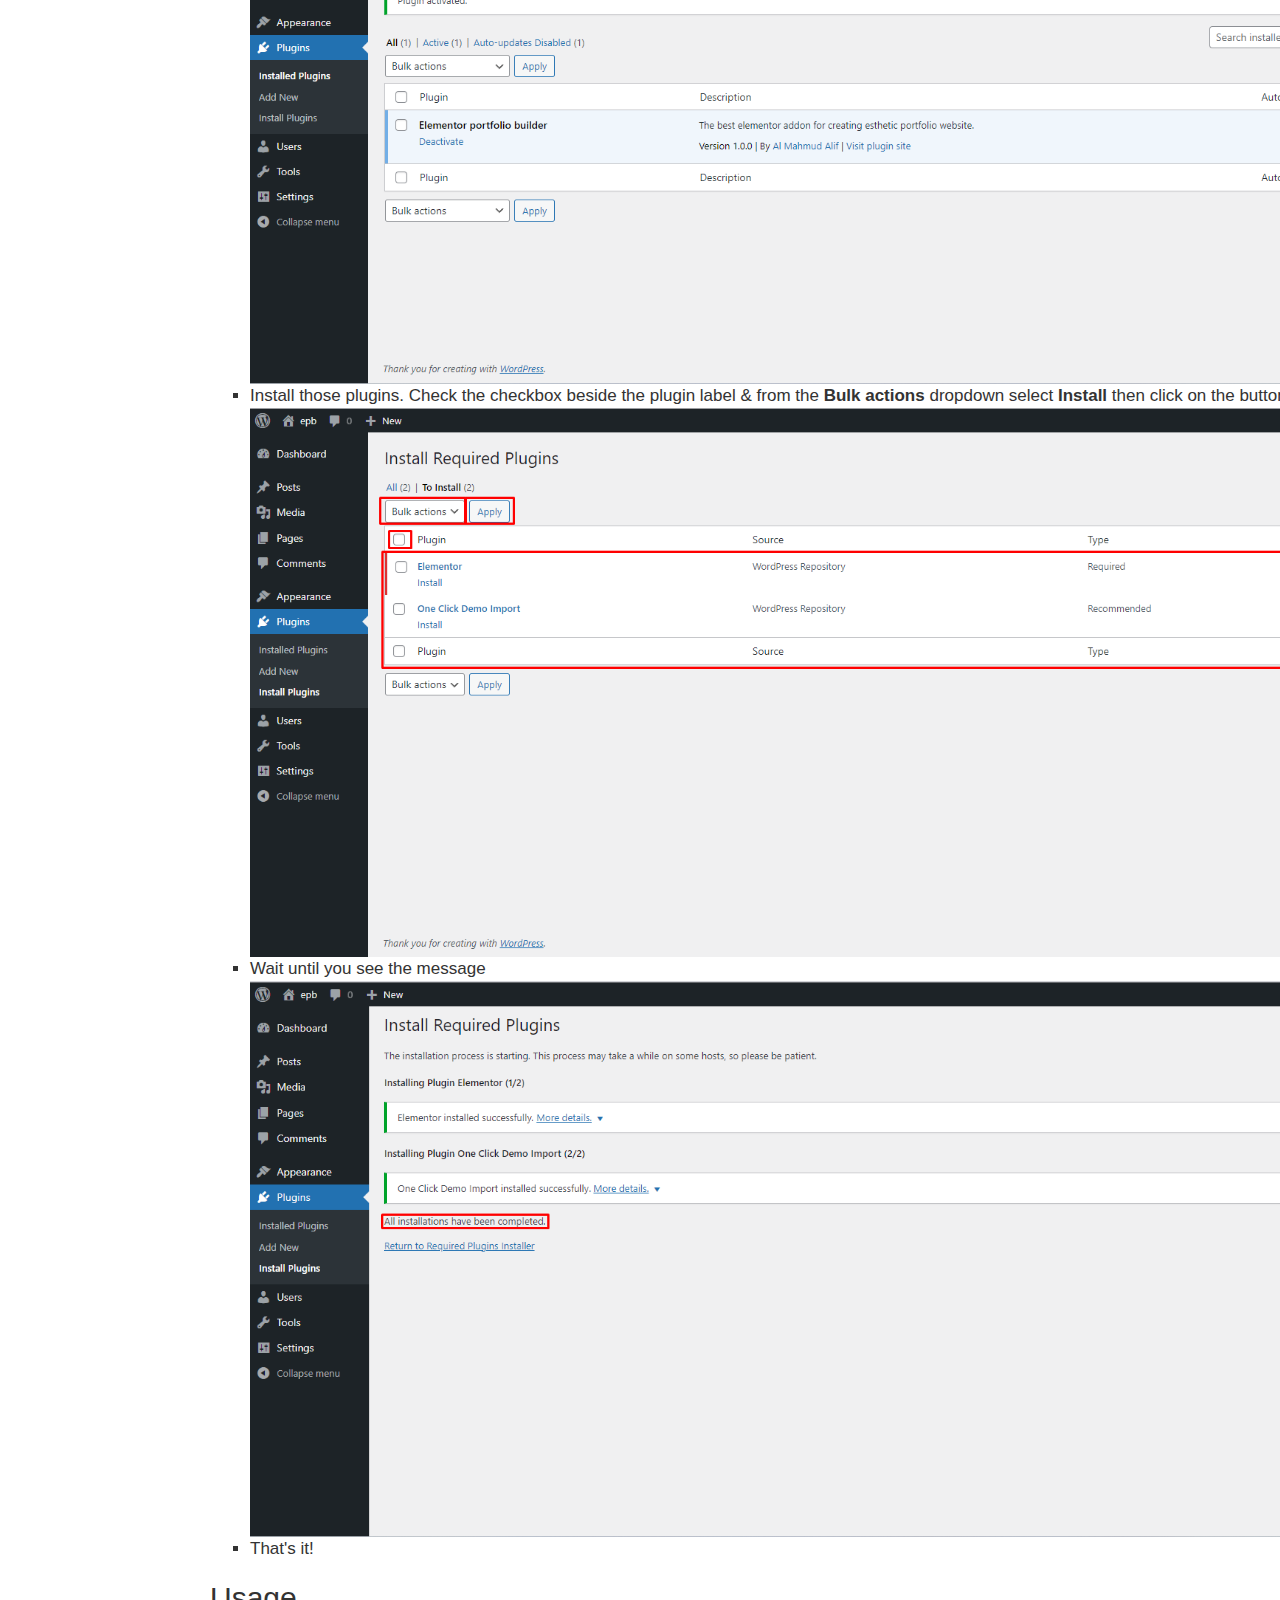
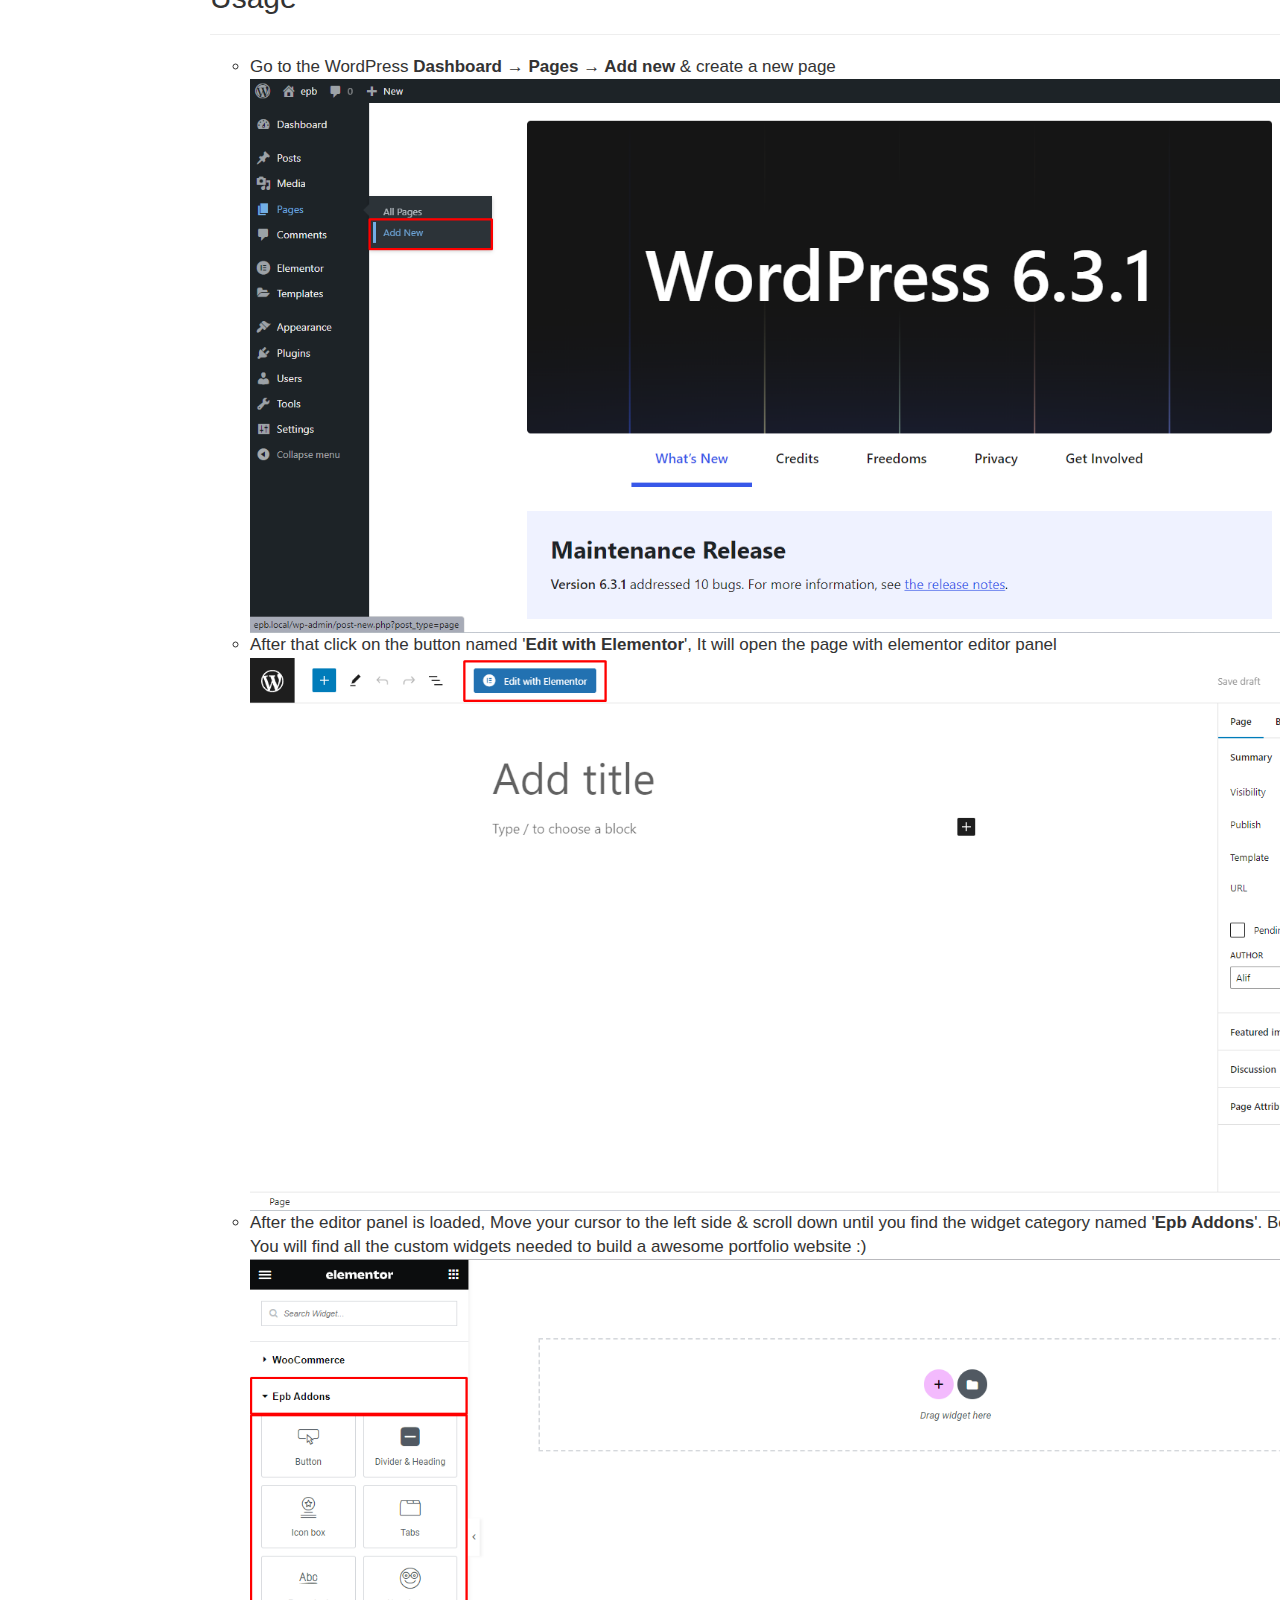
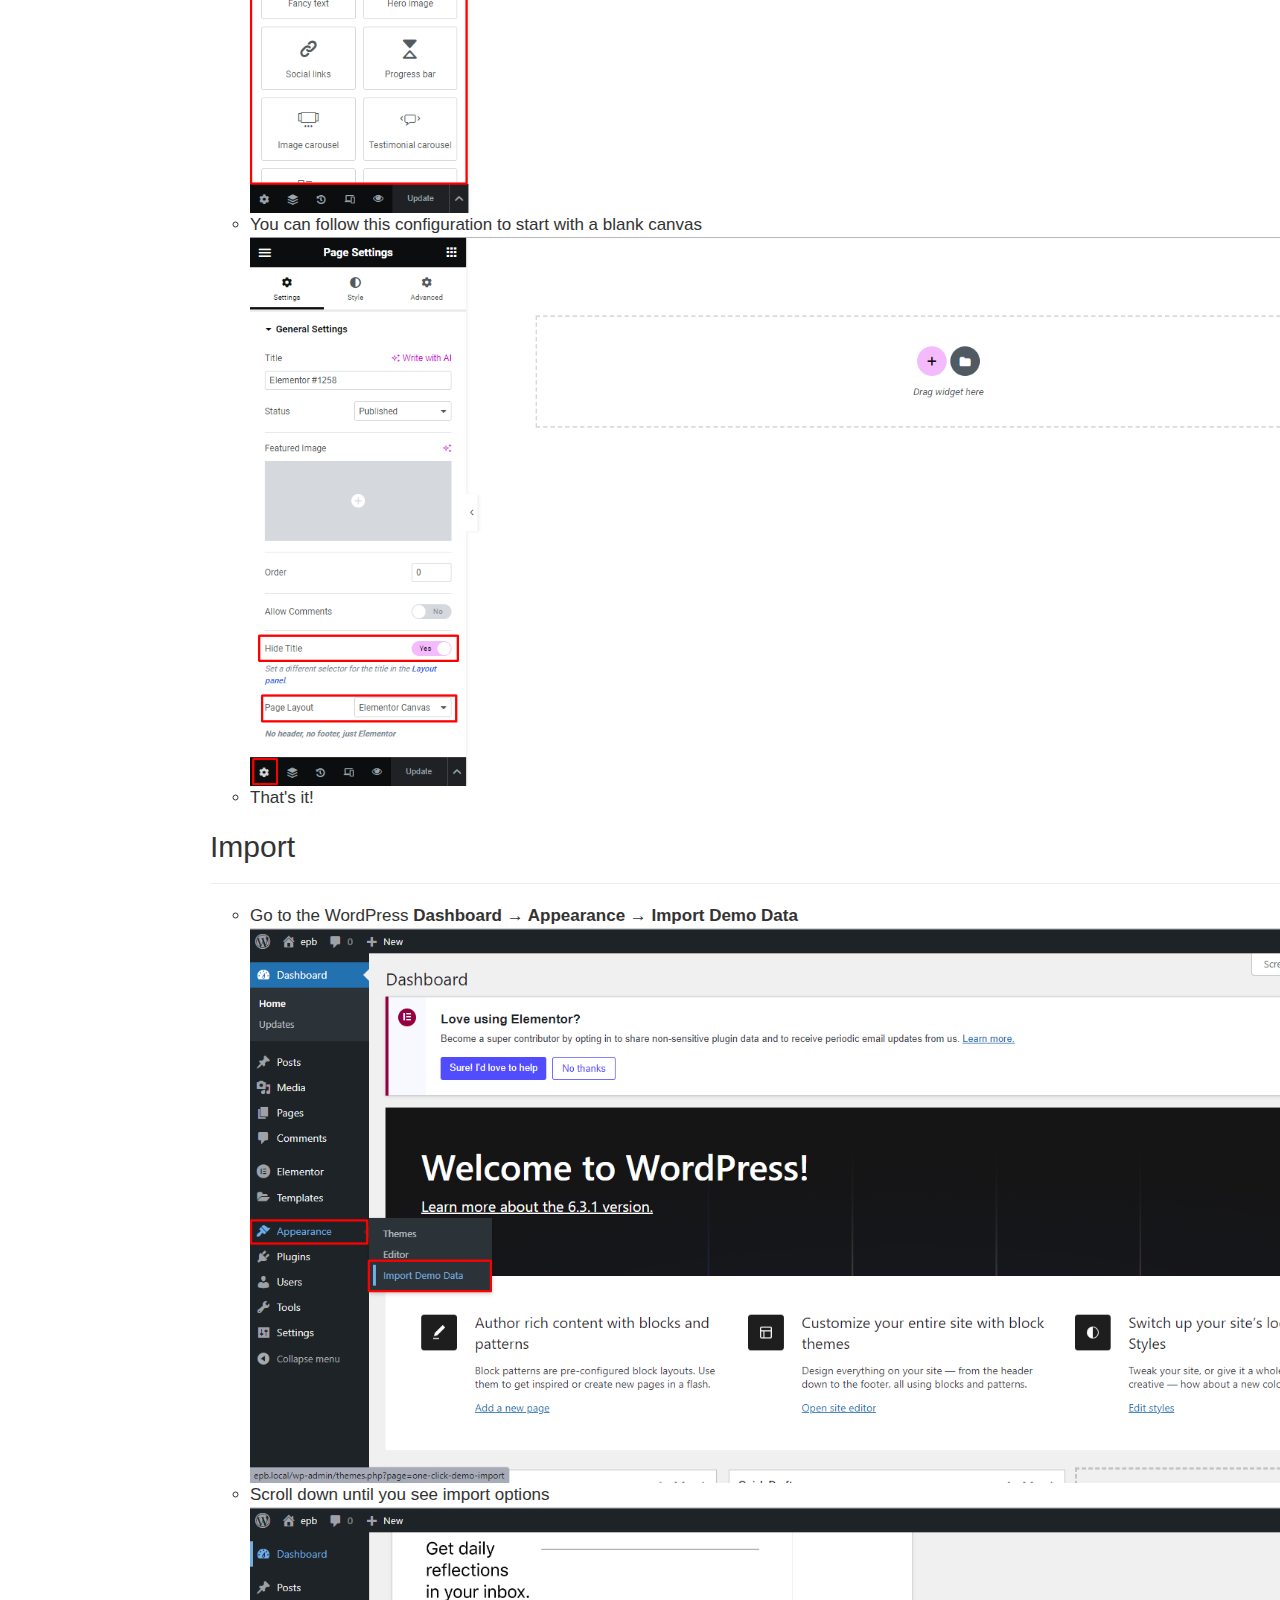
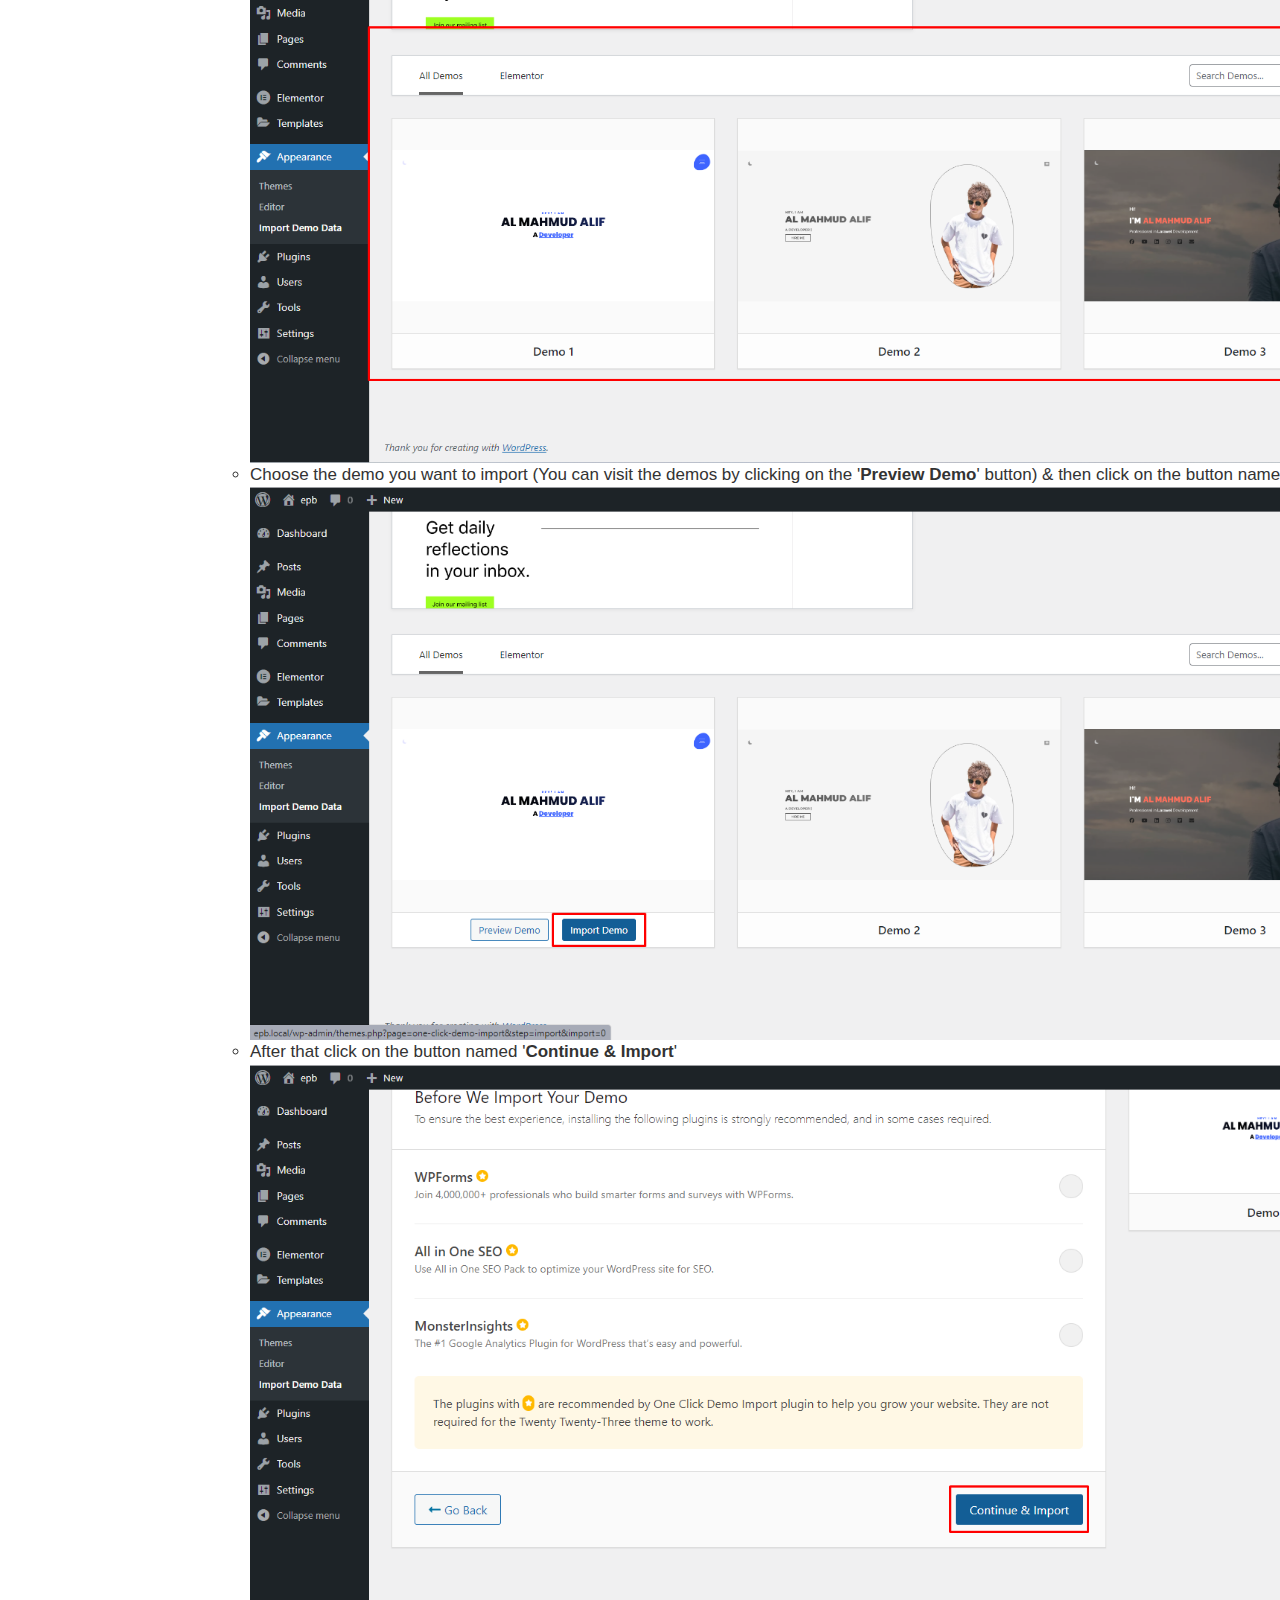
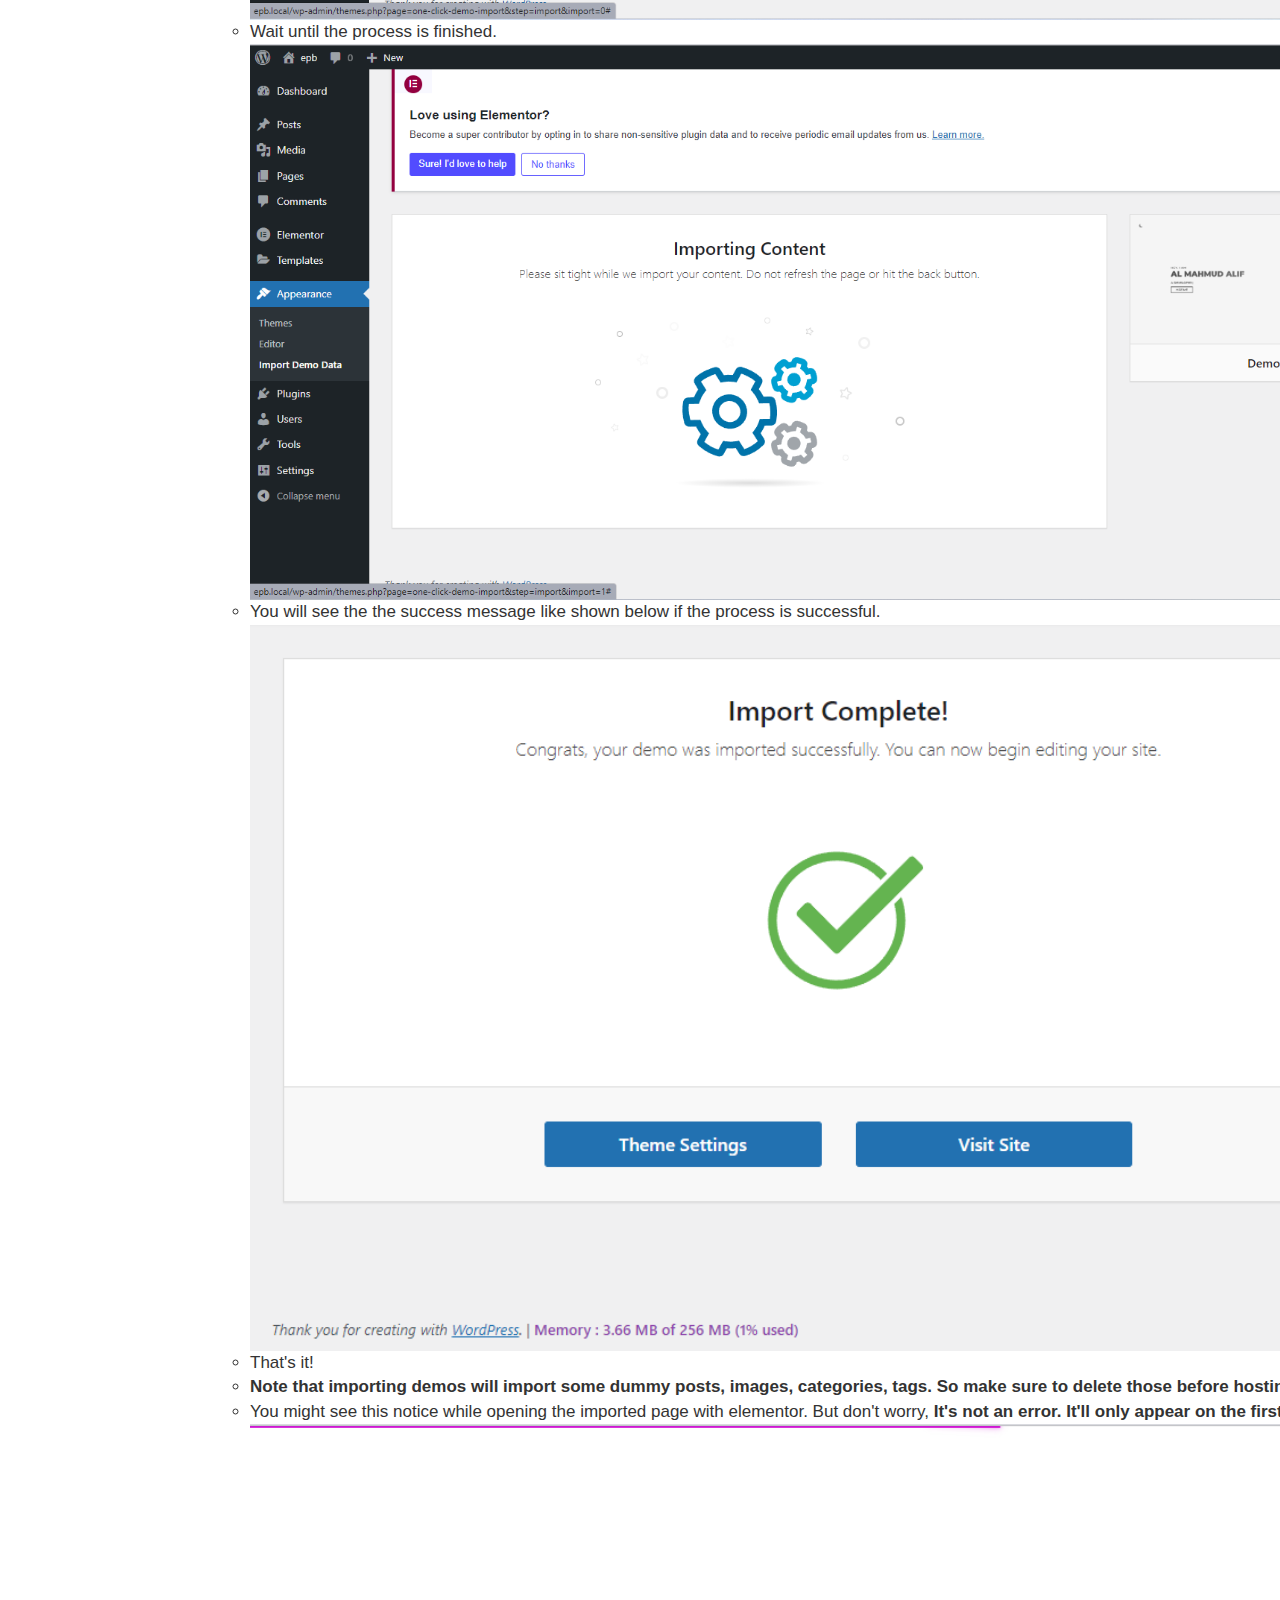
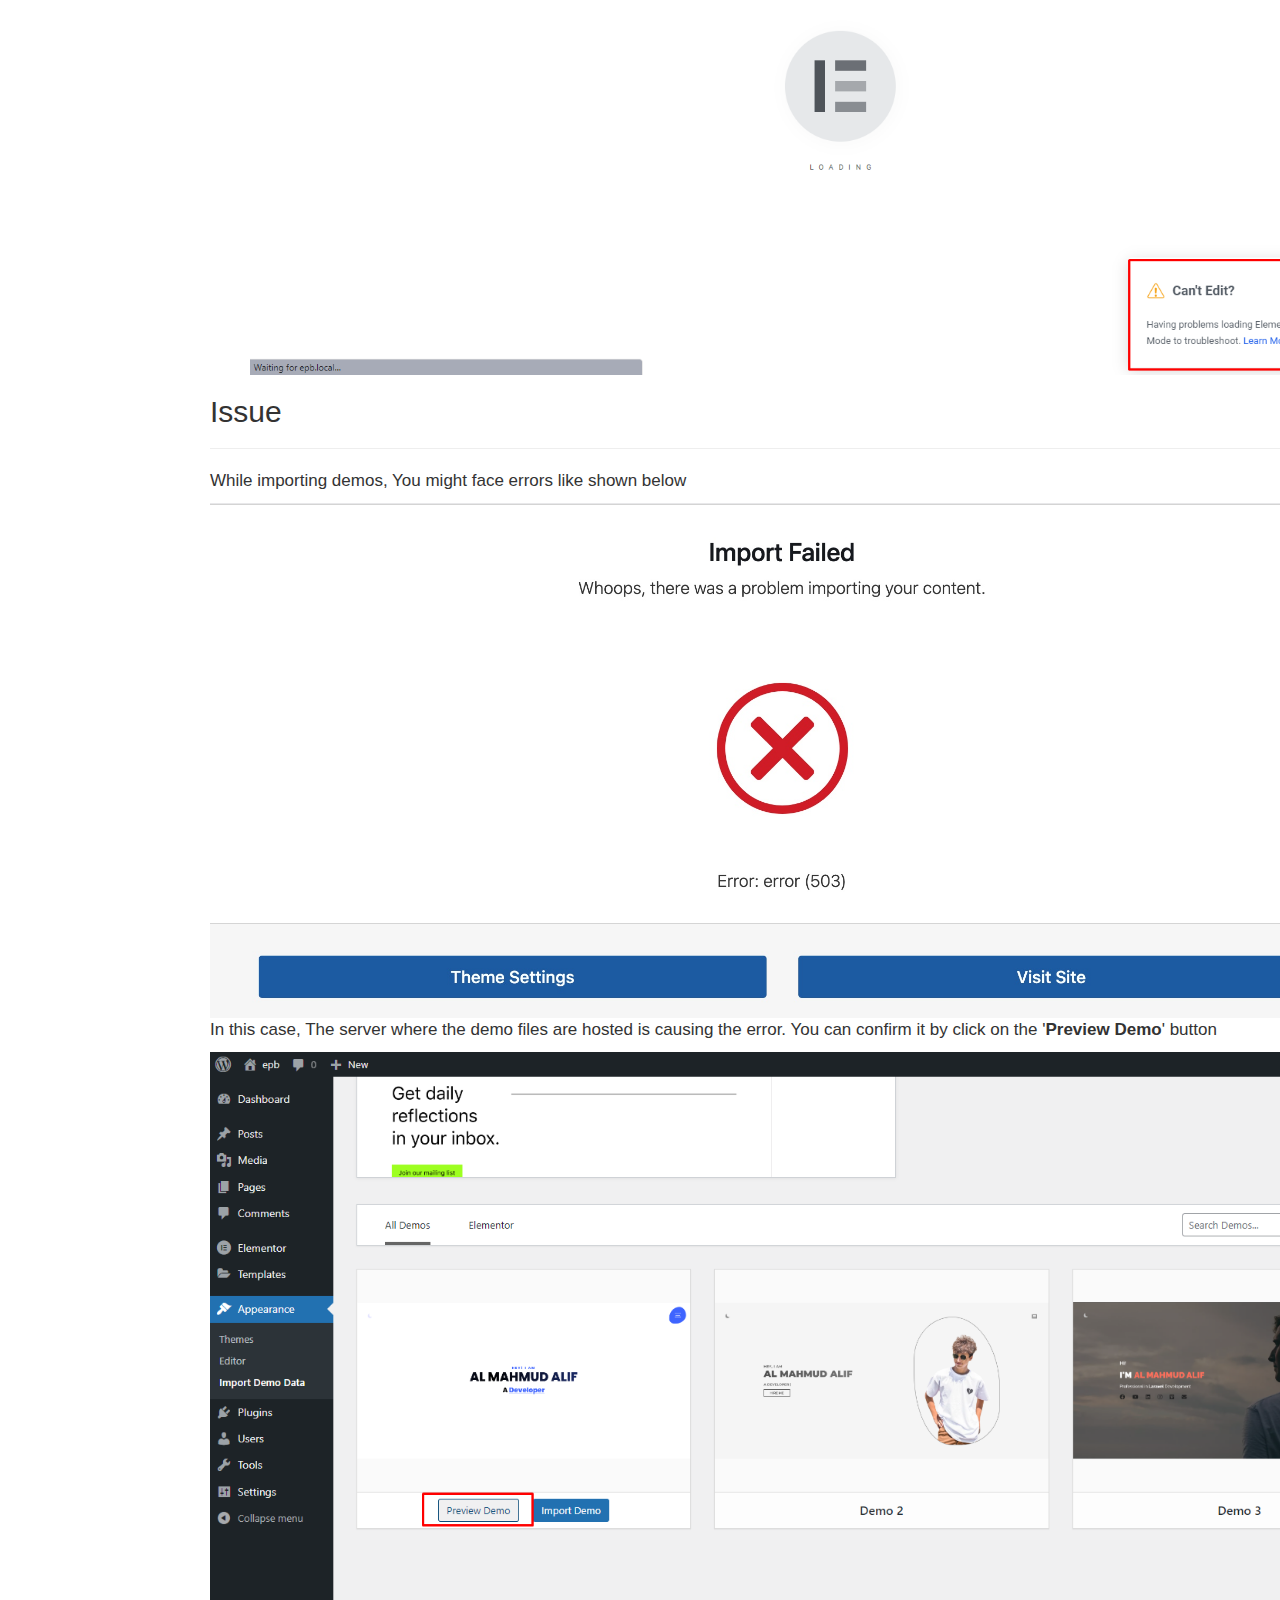
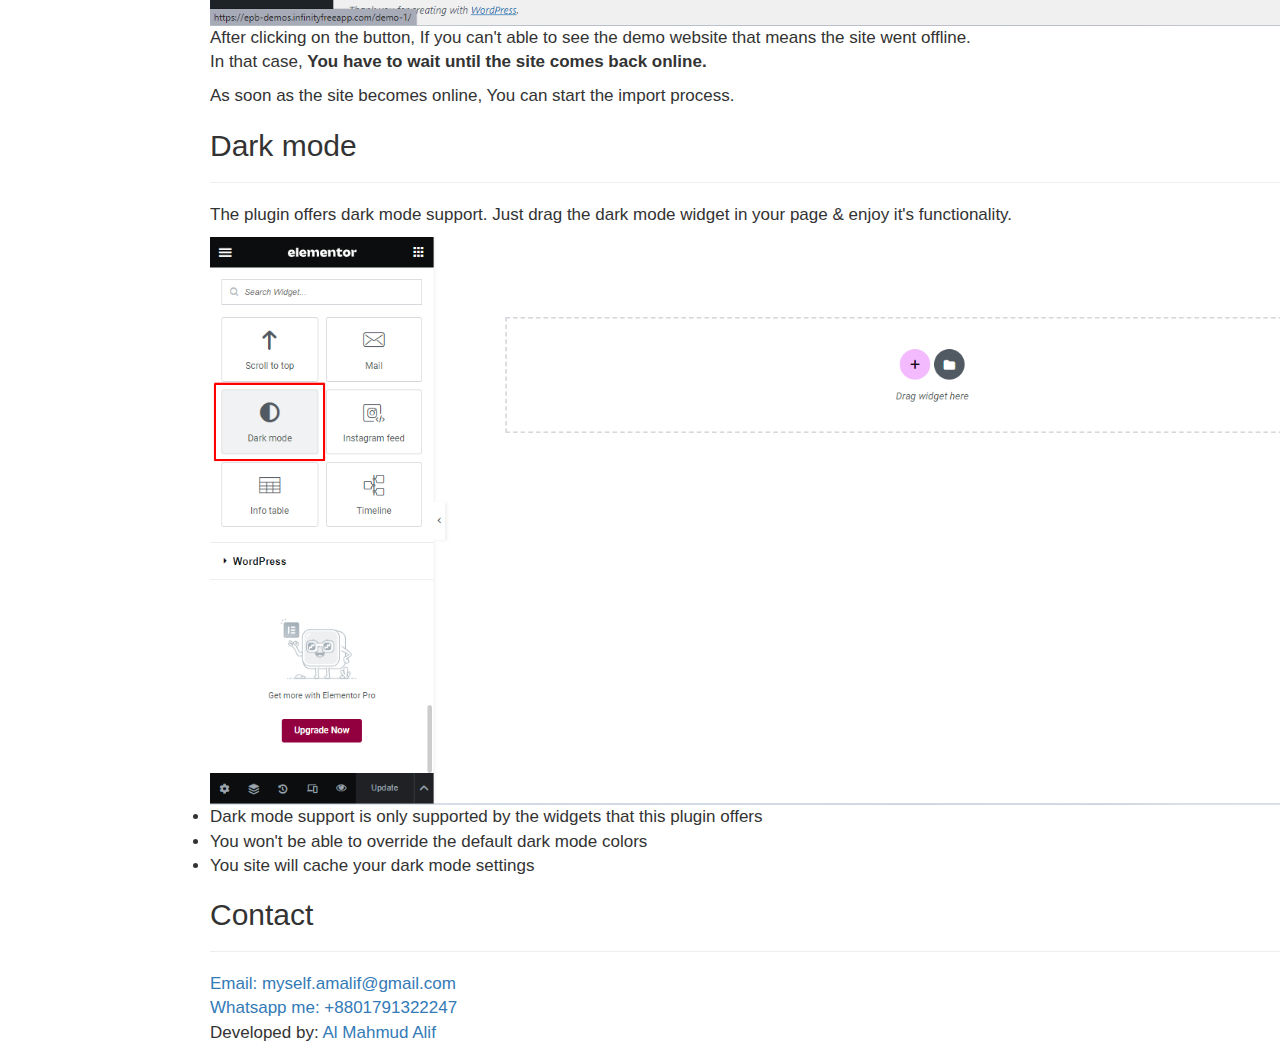
==== commit 5e89fb6c: "new import point added" ====
--- a/index.html
+++ b/index.html
@@ -147,6 +147,7 @@
 					<li>You will see the the success message like shown below if the process is successful.</li>
 					<img src="assets/screenshots/Screenshot_9.png" alt="screenshot">
 					<li>That's it!</li>
+					<li><strong>Note that importing demos will import some dummy posts, images, categories, tags. So make sure to delete those before hosting your website</strong></li>
 					<li>You might see this notice while opening the imported page with elementor. But don't worry, <strong>It's not an error. It'll only appear on the first initialization.</strong></li>
 					<img src="assets/screenshots/Screenshot_19.png" alt="screenshot">
 				</ul>
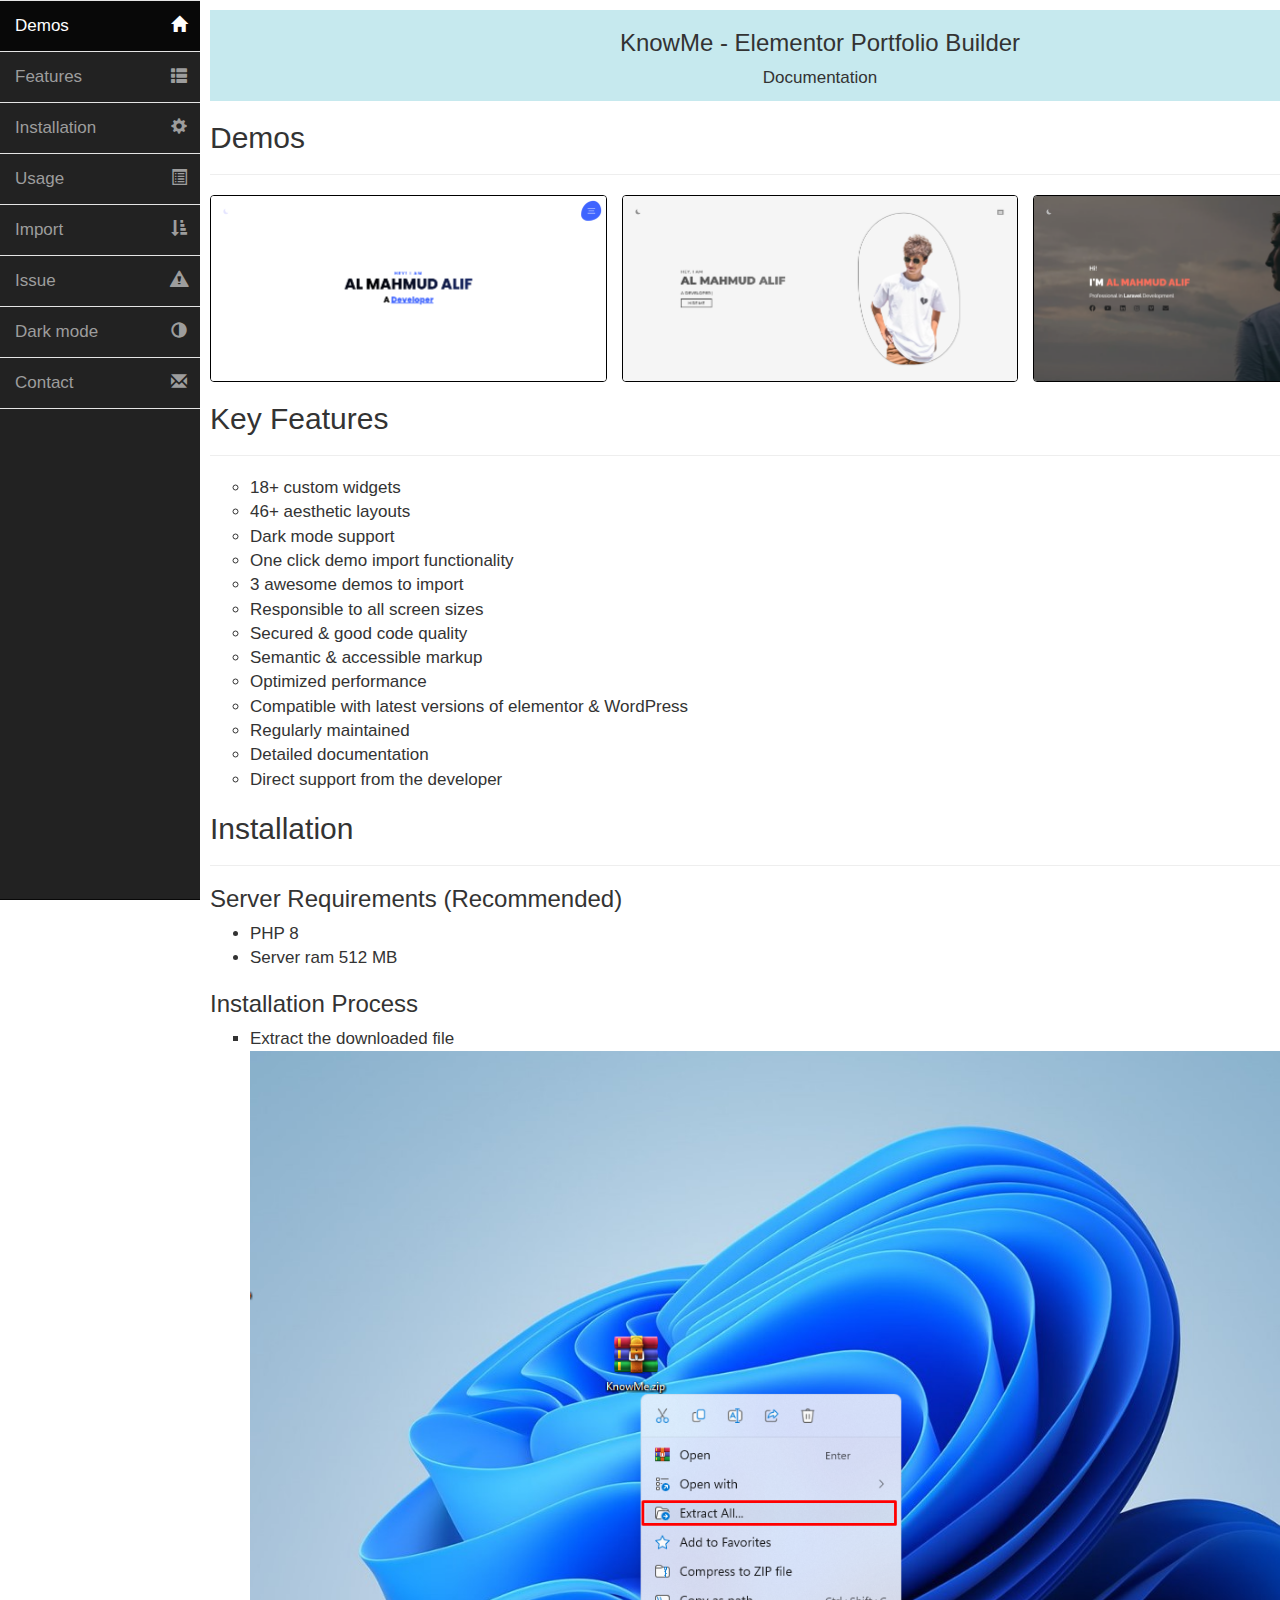
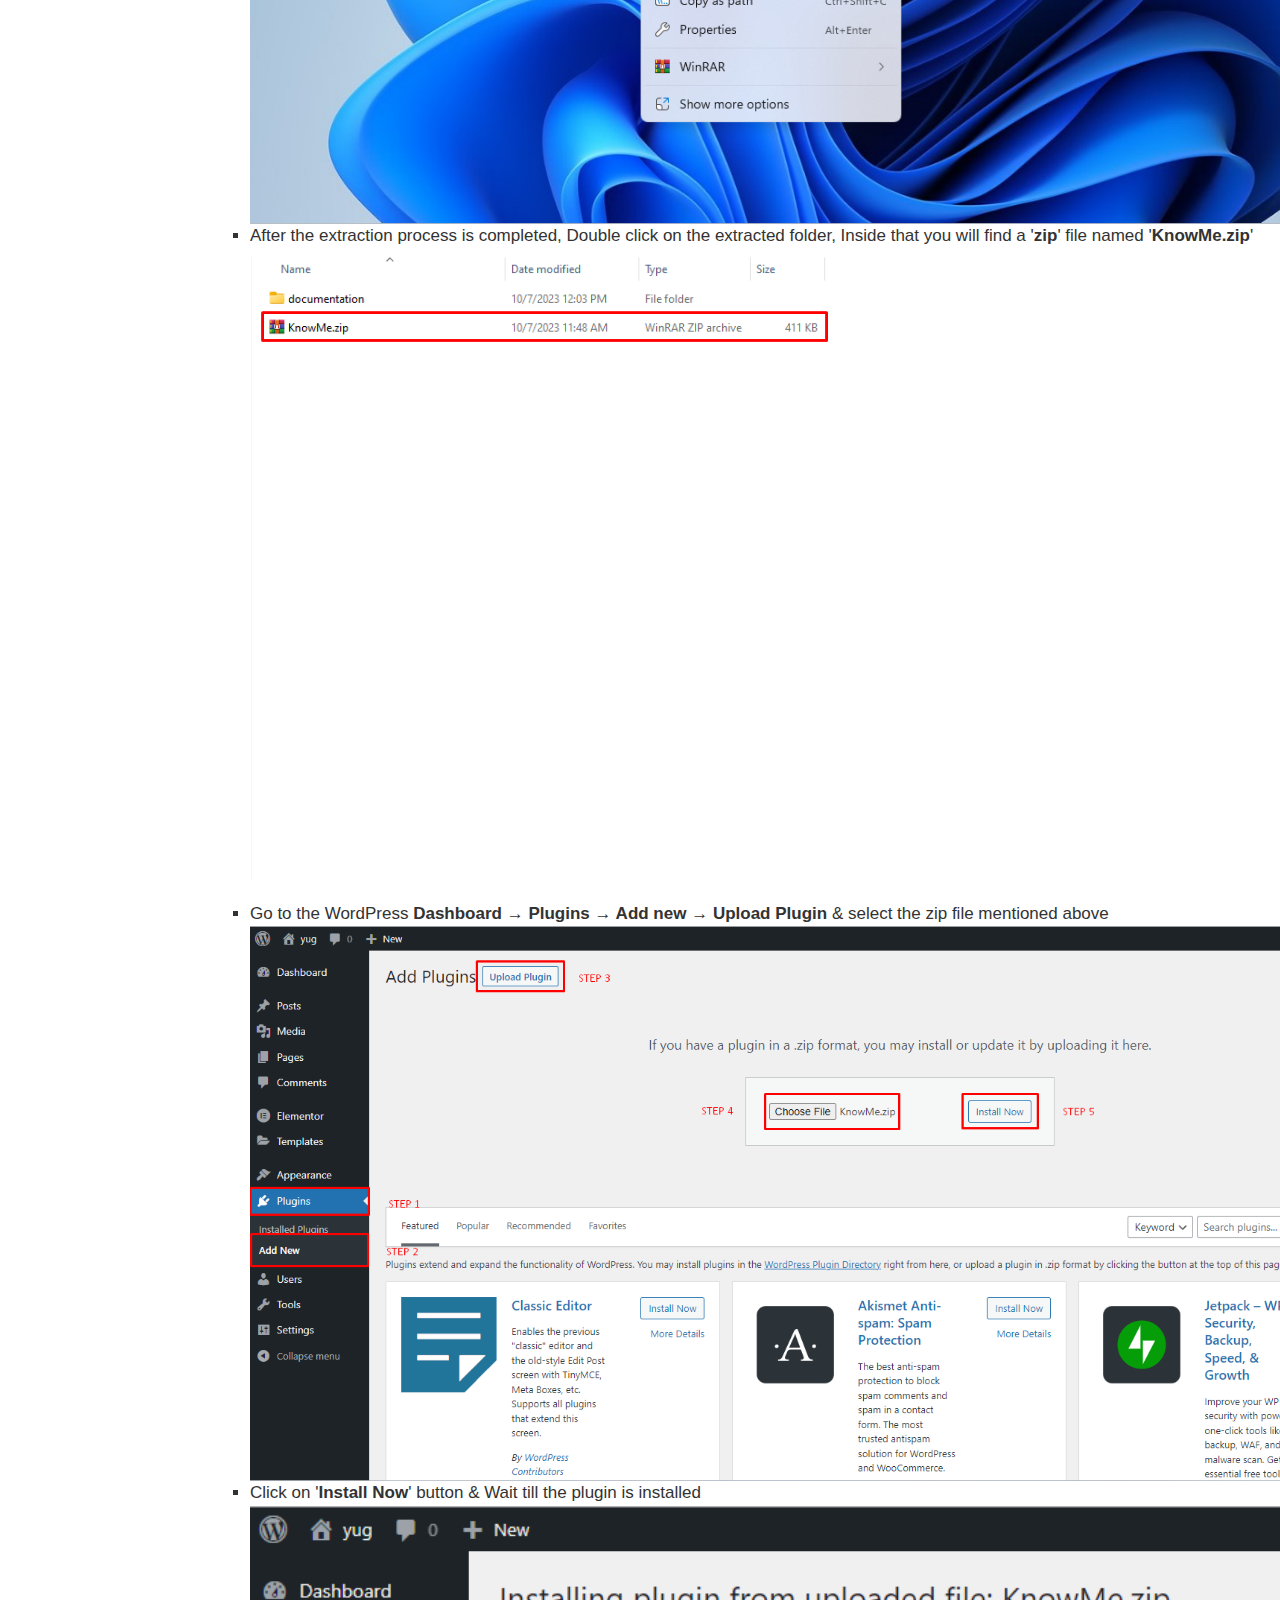
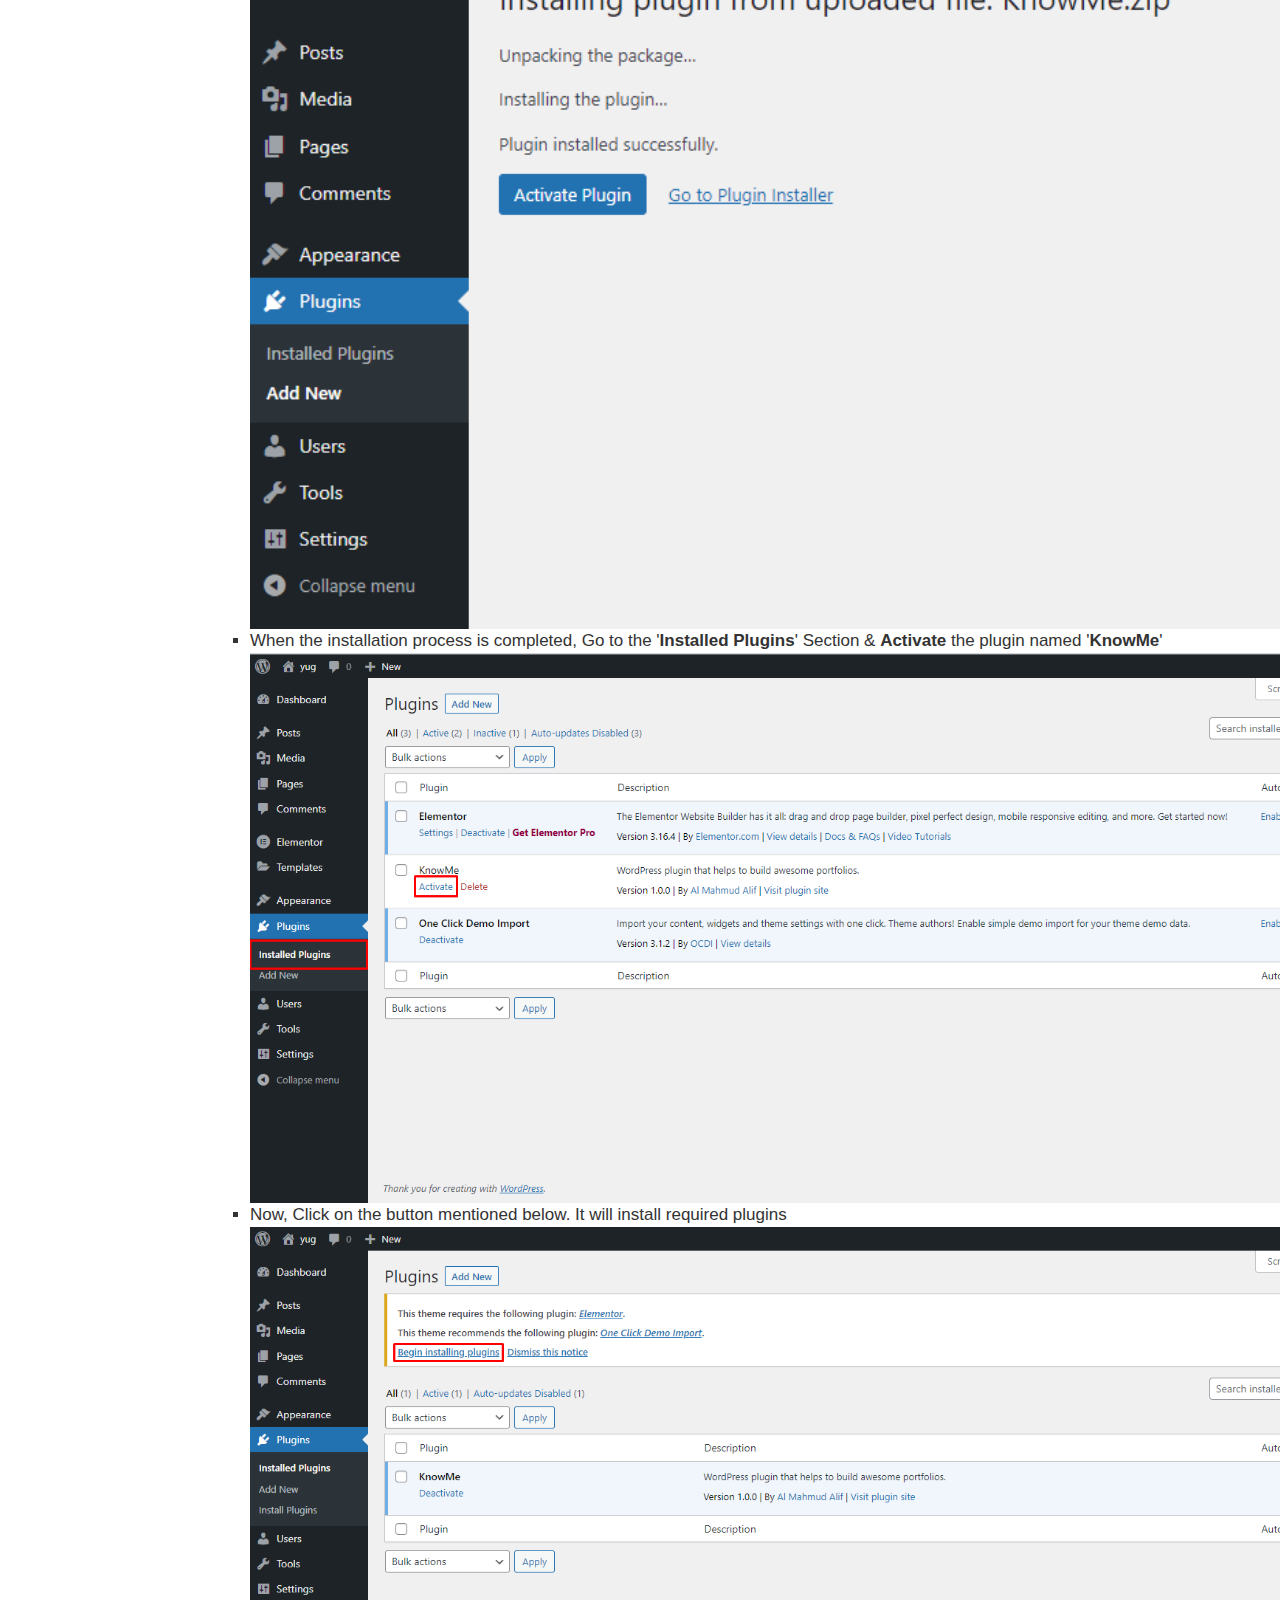
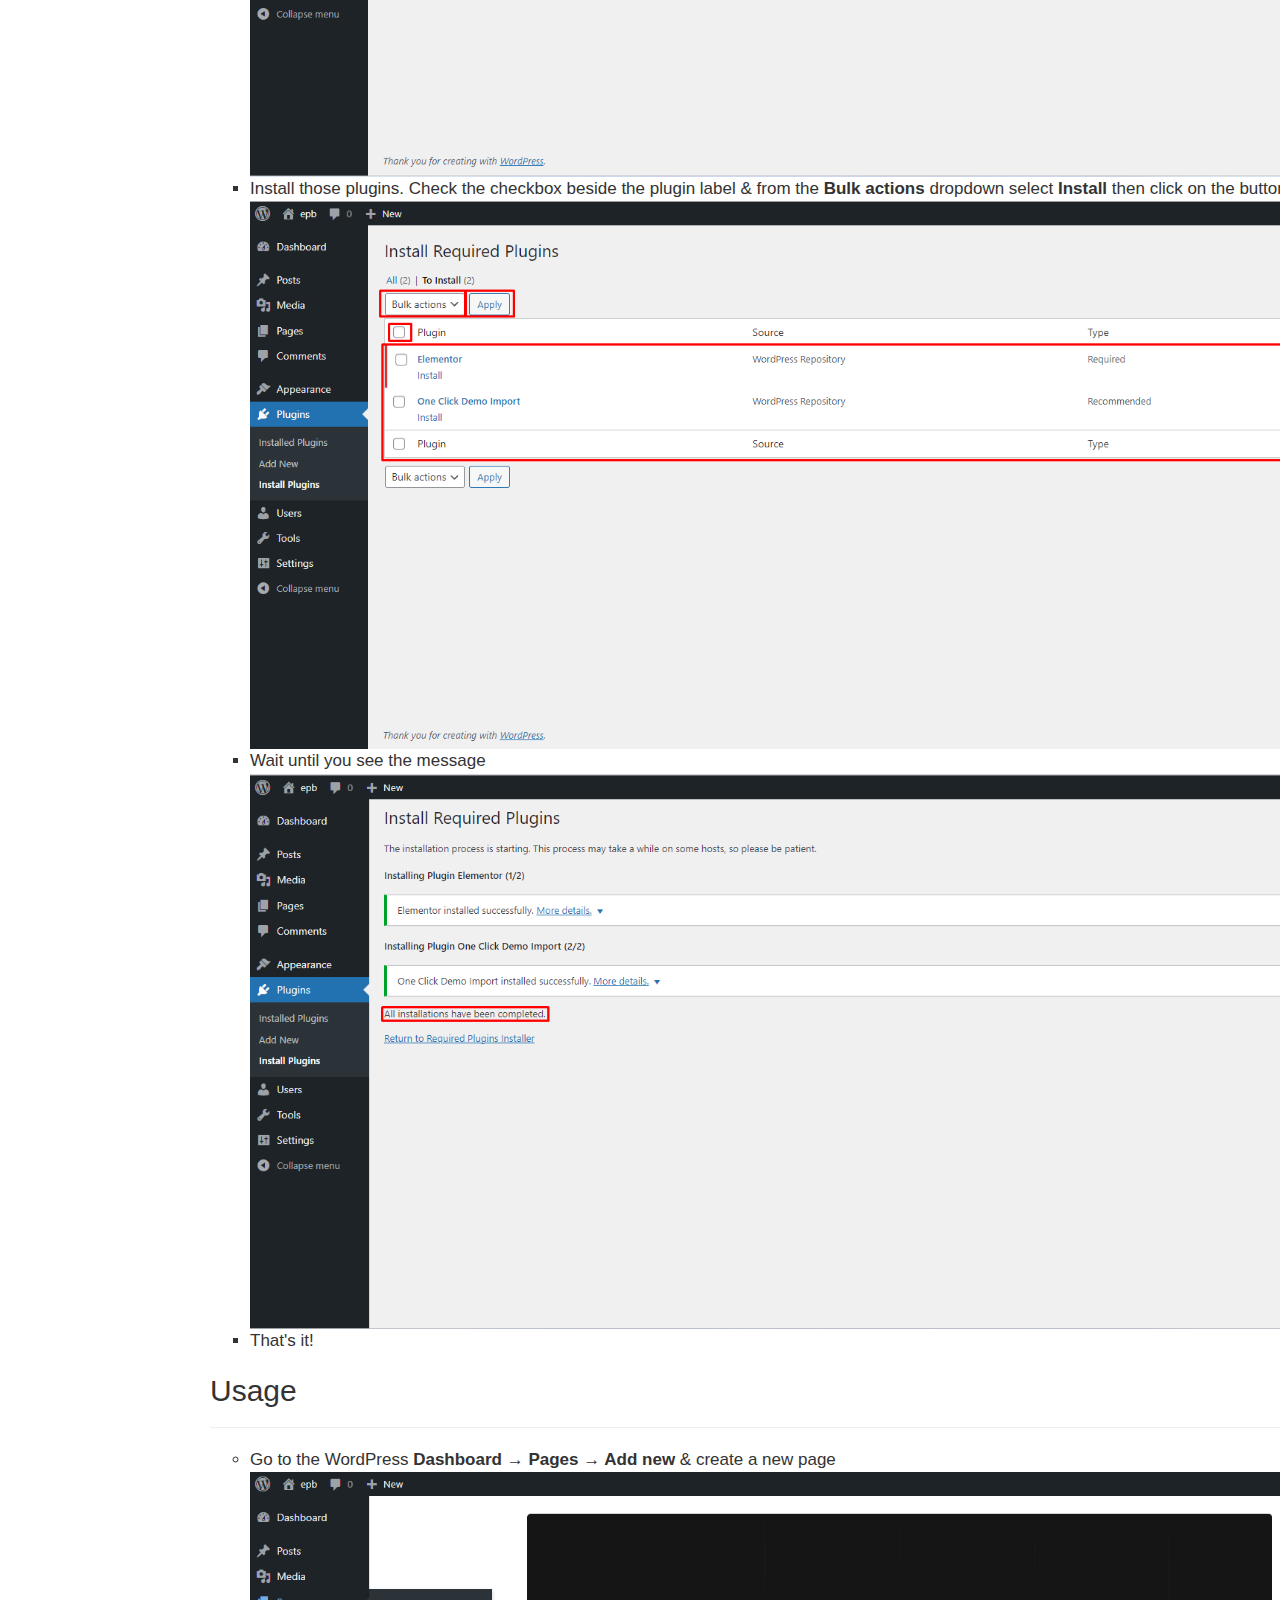
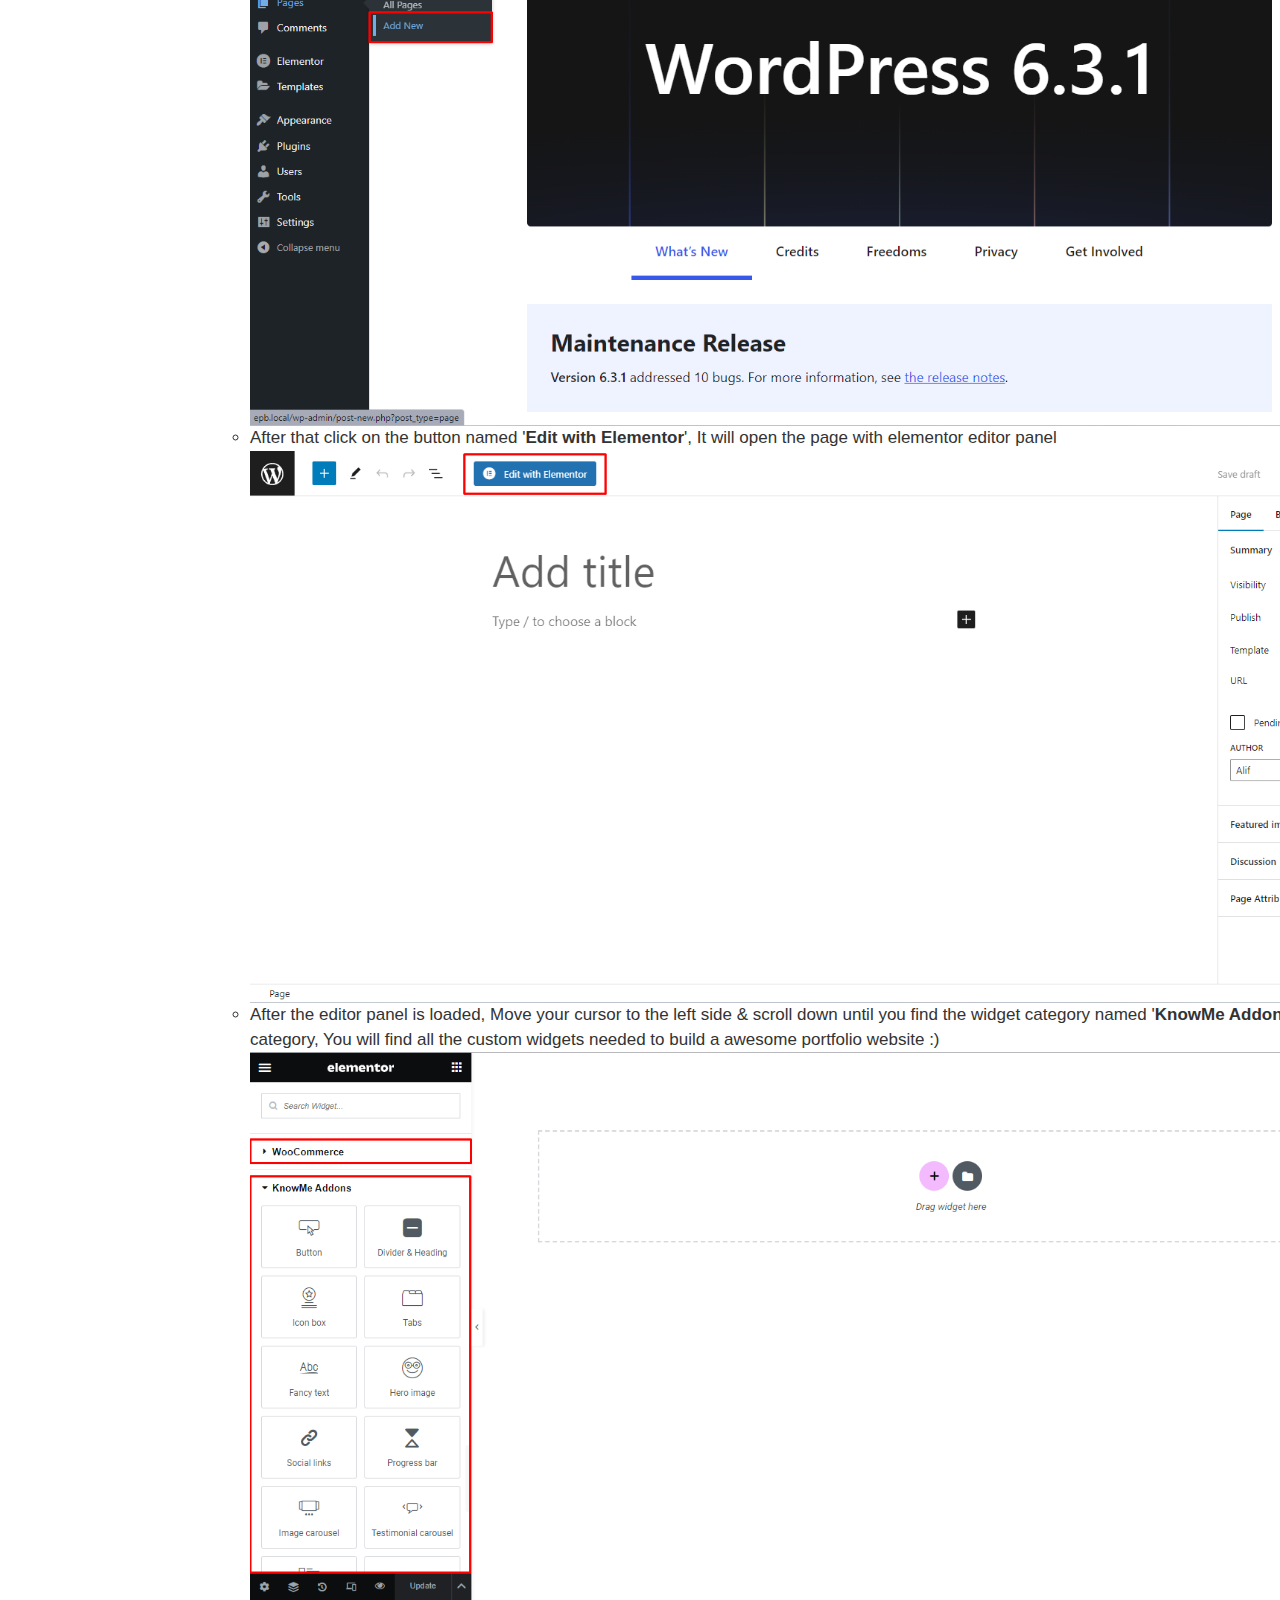
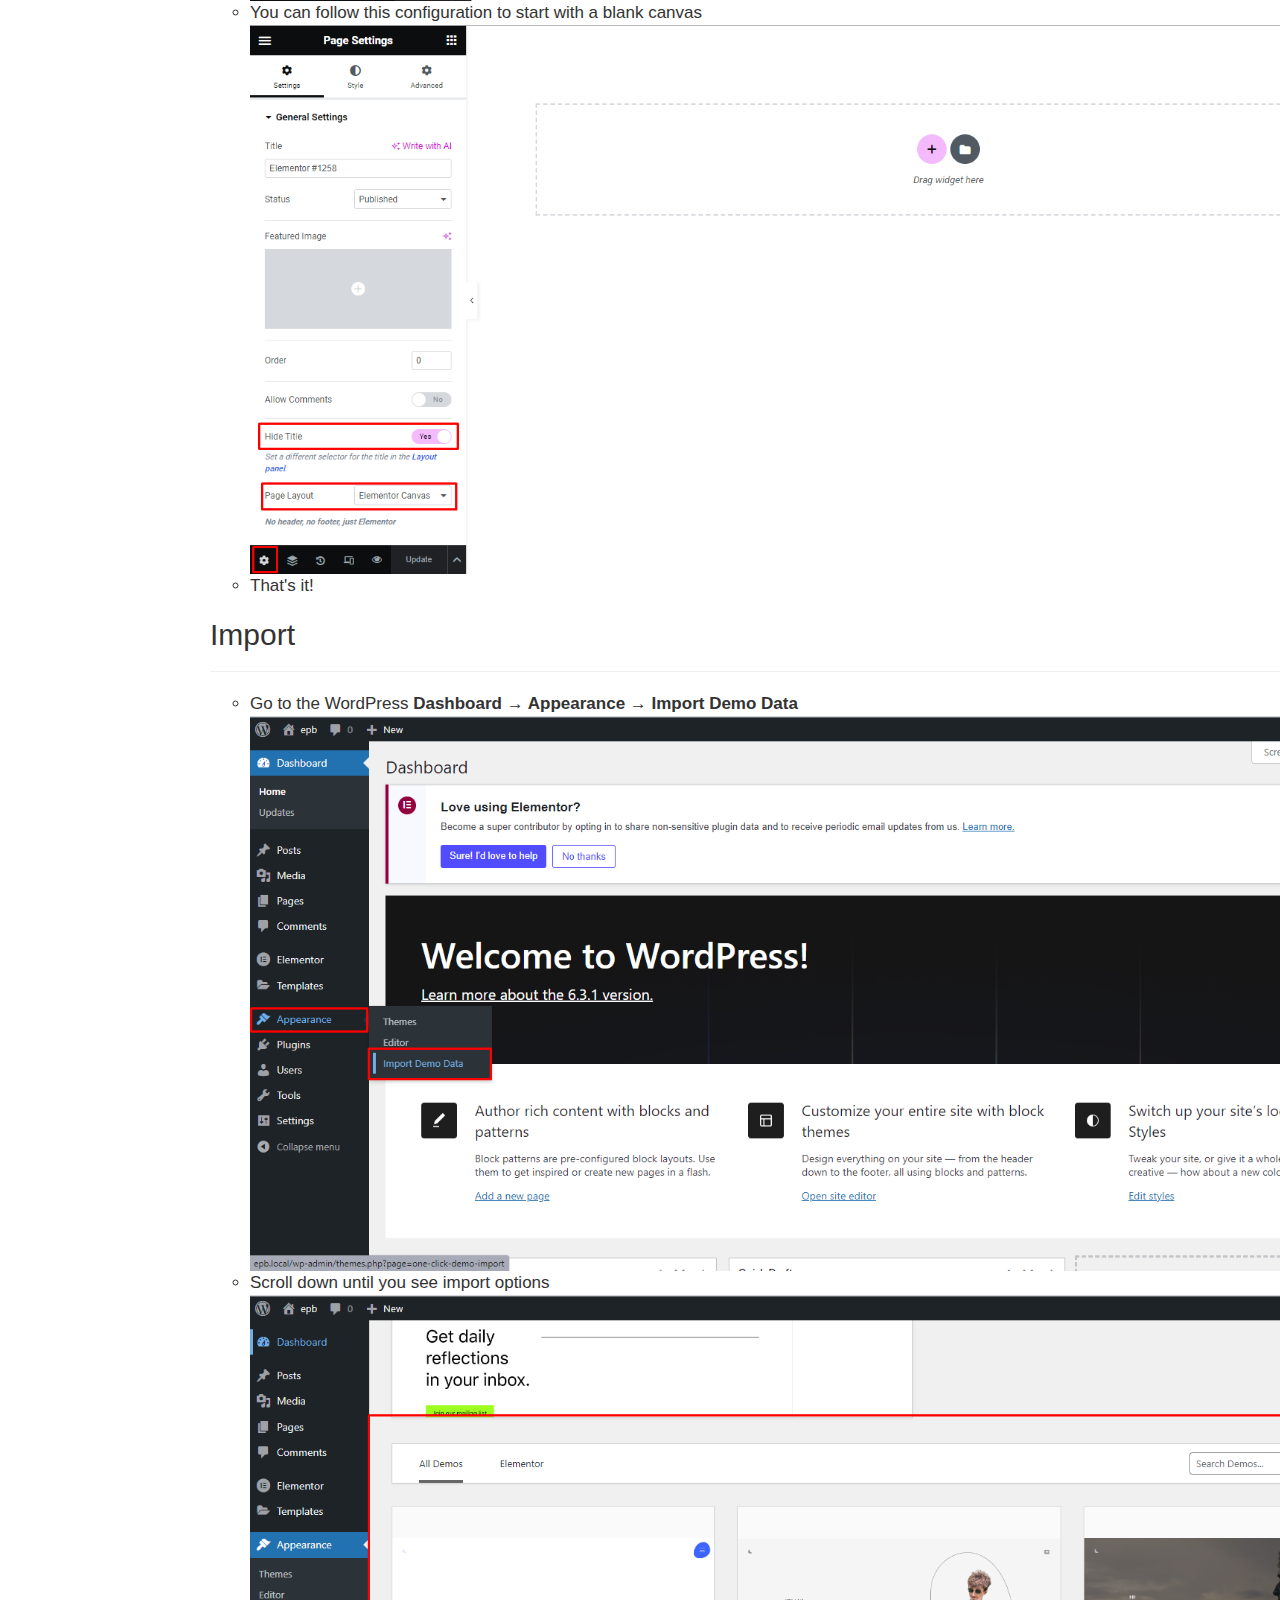
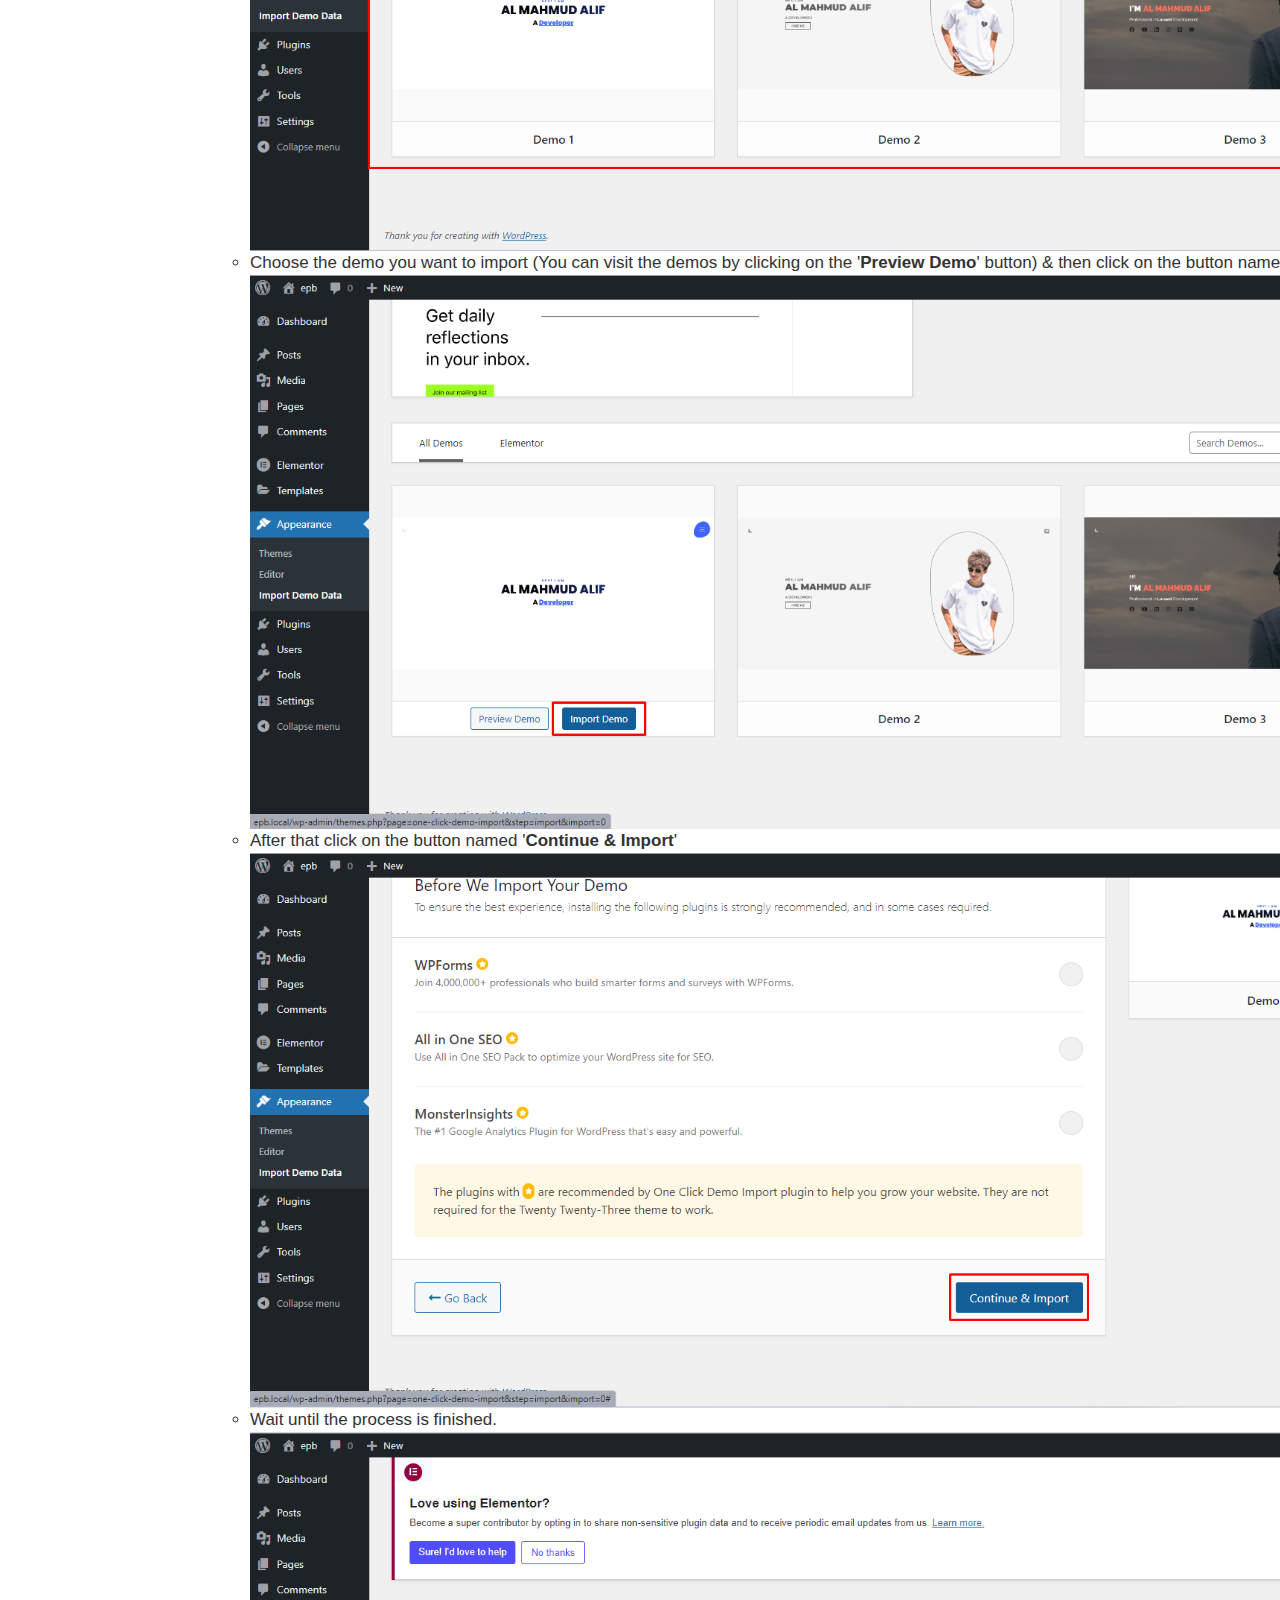
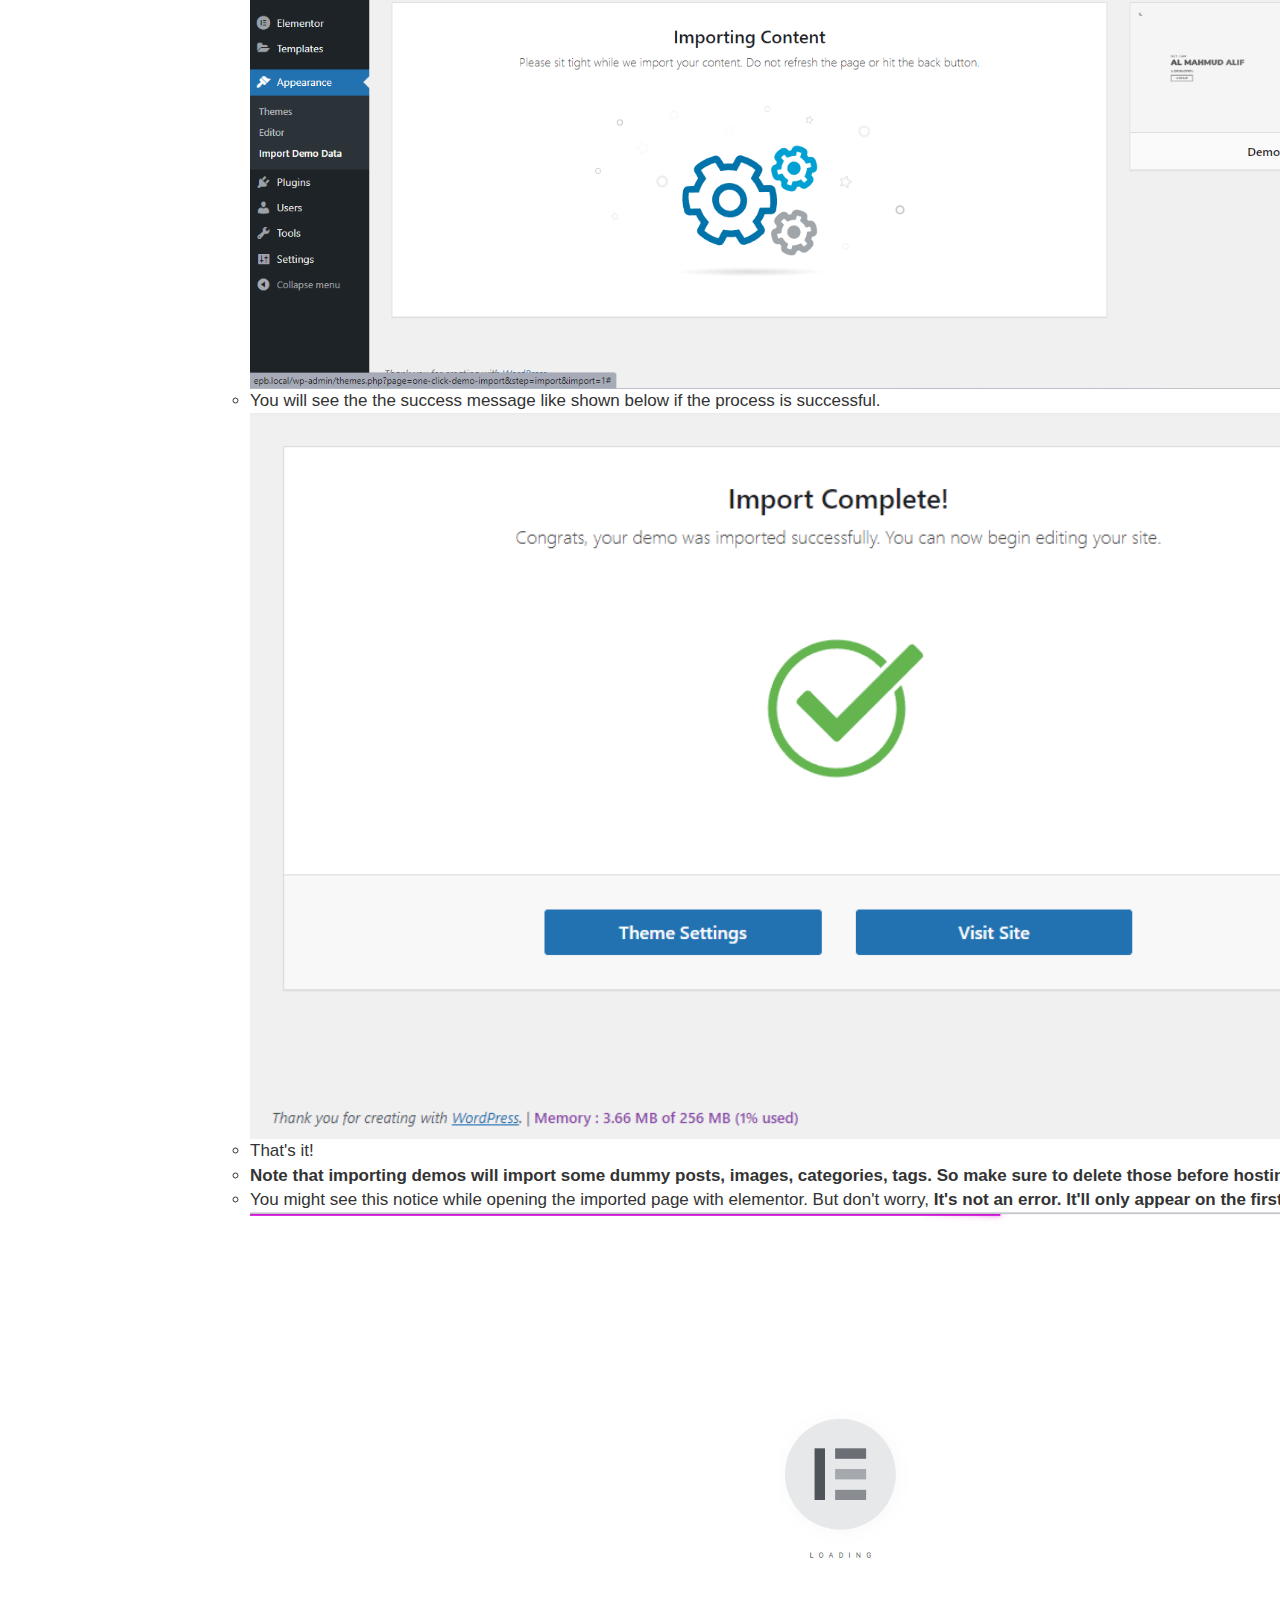
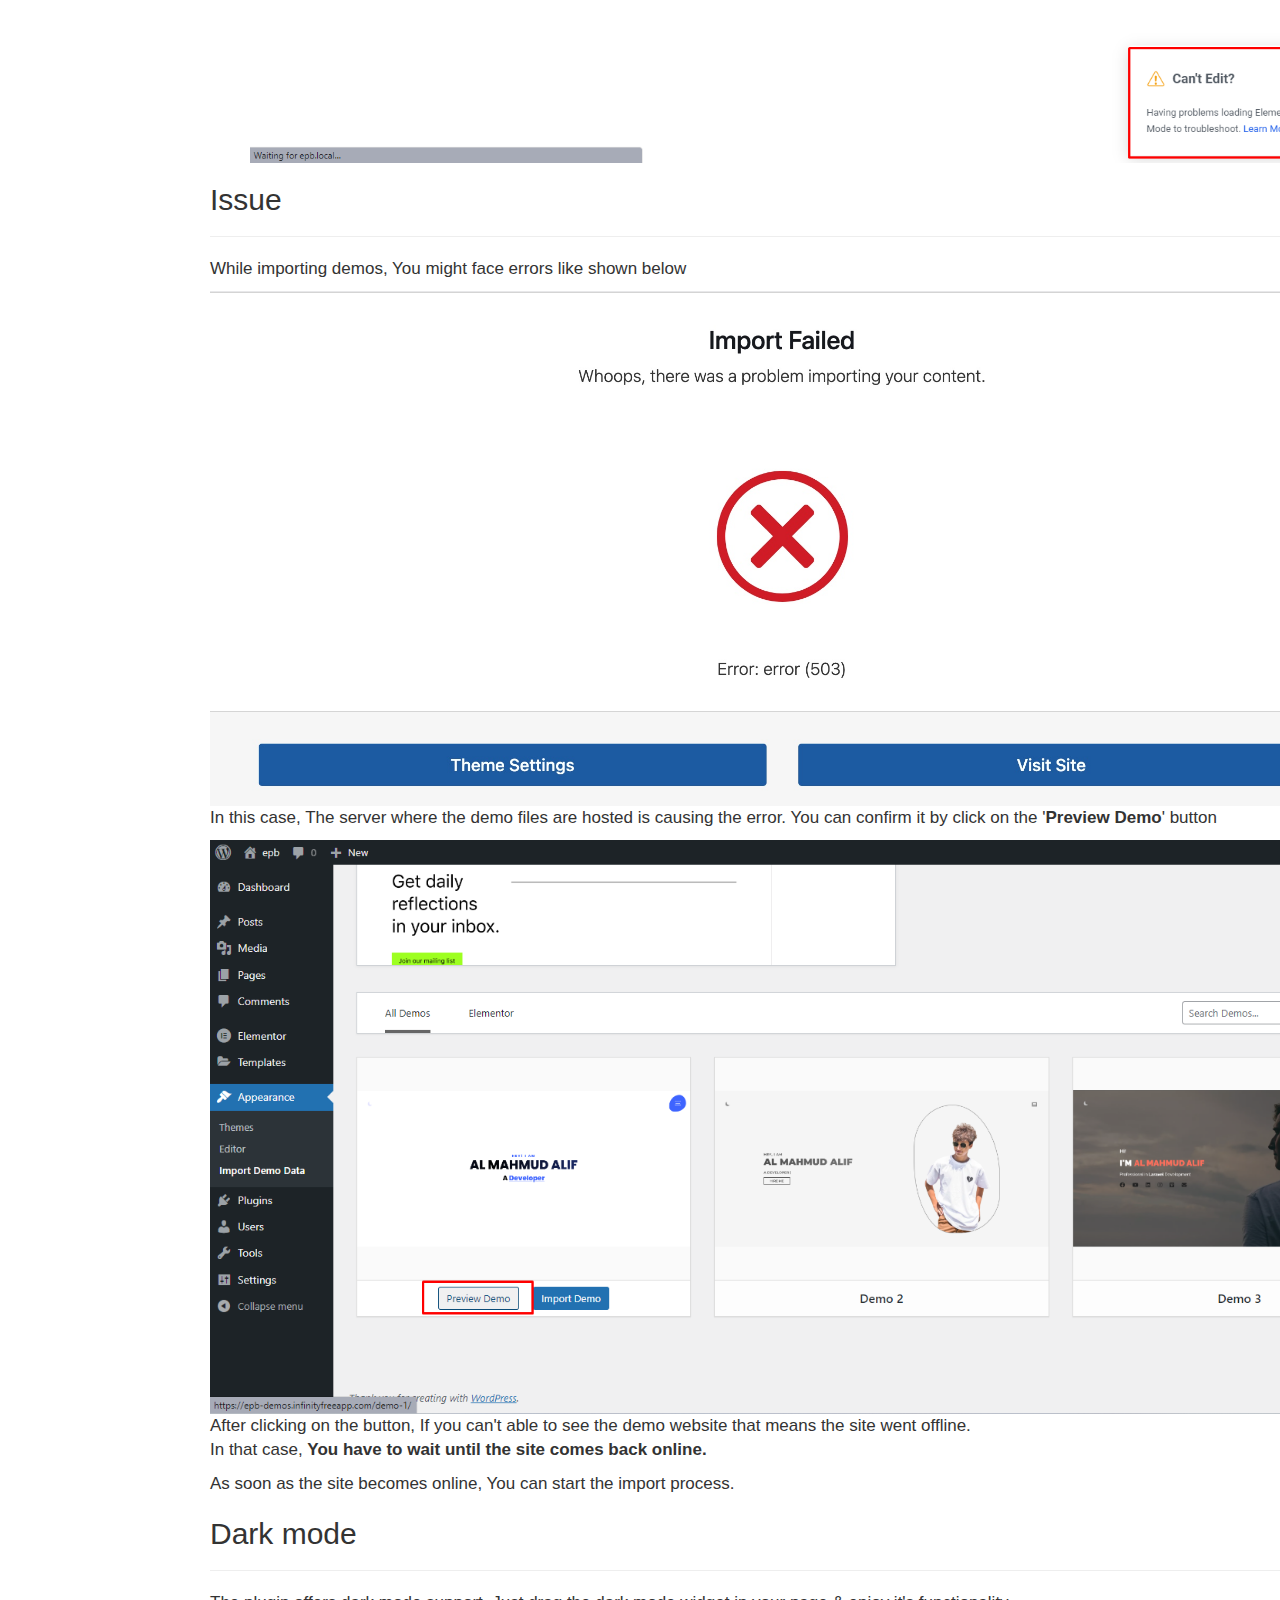
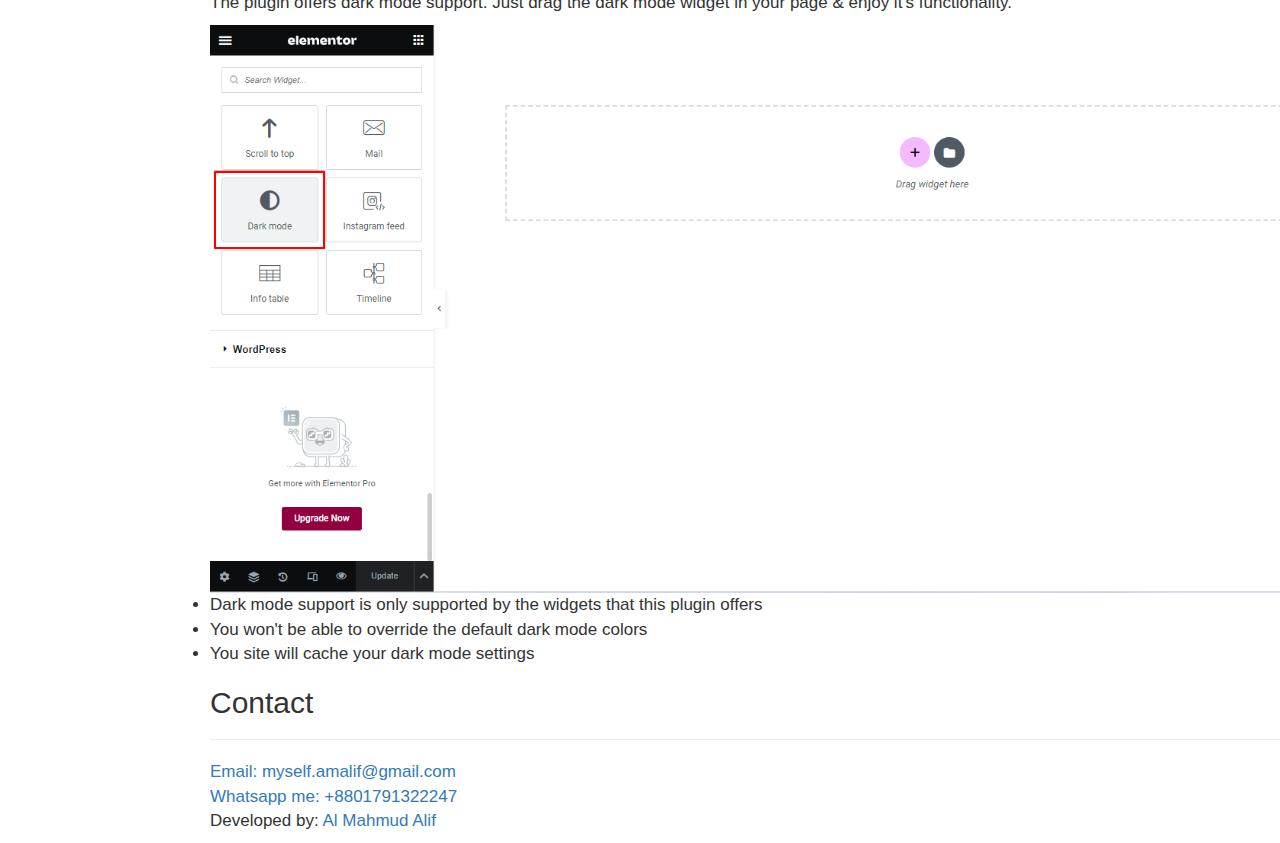
==== commit aa32b9cd: "plugin name & some screenshoot changed" ====
--- a/index.html
+++ b/index.html
@@ -96,18 +96,18 @@
 				<ul type="square">
 				    <li>Extract the downloaded file</li>
 					<img src="assets/screenshots/Screenshot_1.png" alt="screenshot">
-				    <li>After the extraction process is completed, Double click on the extracted folder, Inside that you will find a '<strong>zip</strong>' file named '<strong>epb.zip</strong>'</li>
+				    <li>After the extraction process is completed, Double click on the extracted folder, Inside that you will find a '<strong>zip</strong>' file named '<strong>KnowMe.zip</strong>'</li>
 					<img src="assets/screenshots/Screenshot_2.png" alt="screenshot">
 				    <li>Go to the WordPress <strong>Dashboard &rarr; Plugins &rarr; Add new &rarr; Upload Plugin</strong> & select the zip file mentioned above</li>
 					<img src="assets/screenshots/Screenshot_13.png" alt="screenshot">
 				    <li>Click on '<strong>Install Now</strong>' button & Wait till the plugin is installed</li>
 					<img src="assets/screenshots/Screenshot_4.png" alt="screenshot">
-				    <li>When the installation process is completed, Go to the '<strong>Installed Plugins</strong>' Section & <strong>Activate</strong> the plugin named '<strong>Elementor portfolio builder</strong>'</li>
+				    <li>When the installation process is completed, Go to the '<strong>Installed Plugins</strong>' Section & <strong>Activate</strong> the plugin named '<strong>KnowMe</strong>'</li>
 					<img src="assets/screenshots/Screenshot_5.png" alt="screenshot">
 					<!-- Sub-items -->
 					   
 					<!-- end-Sub-items -->
-				    <li> Now, Click on the button mentioned below.</li>
+				    <li> Now, Click on the button mentioned below. It will install required plugins</li>
 					<img src="assets/screenshots/Screenshot_10.png" alt="screenshot">
 				    <li>Install those plugins. Check the checkbox beside the plugin label & from the <strong>Bulk actions</strong> dropdown select <strong>Install</strong> then click on the button named '<strong>Apply</strong>'</li>
 					<img src="assets/screenshots/Screenshot_20.png" alt="screenshot">
@@ -123,7 +123,7 @@
 					<img src="assets/screenshots/Screenshot_3.png" alt="screenshot">
 					<li>After that click on the button named '<strong>Edit with Elementor</strong>', It will open the page with elementor editor panel</li>
 					<img src="assets/screenshots/Screenshot_6.png" alt="screenshot">
-					<li>After the editor panel is loaded, Move your cursor to the left side & scroll down until you find the widget category named '<strong>Epb Addons</strong>'. Below the category, You will find all the custom widgets needed to build a awesome portfolio website :)</li>
+					<li>After the editor panel is loaded, Move your cursor to the left side & scroll down until you find the widget category named '<strong>KnowMe Addons</strong>'. Below the category, You will find all the custom widgets needed to build a awesome portfolio website :)</li>
 					<img src="assets/screenshots/Screenshot_7.png" alt="screenshot">
 					<li> You can follow this configuration to start with a blank canvas</li>
 					<img src="assets/screenshots/Screenshot_8.png" alt="screenshot">
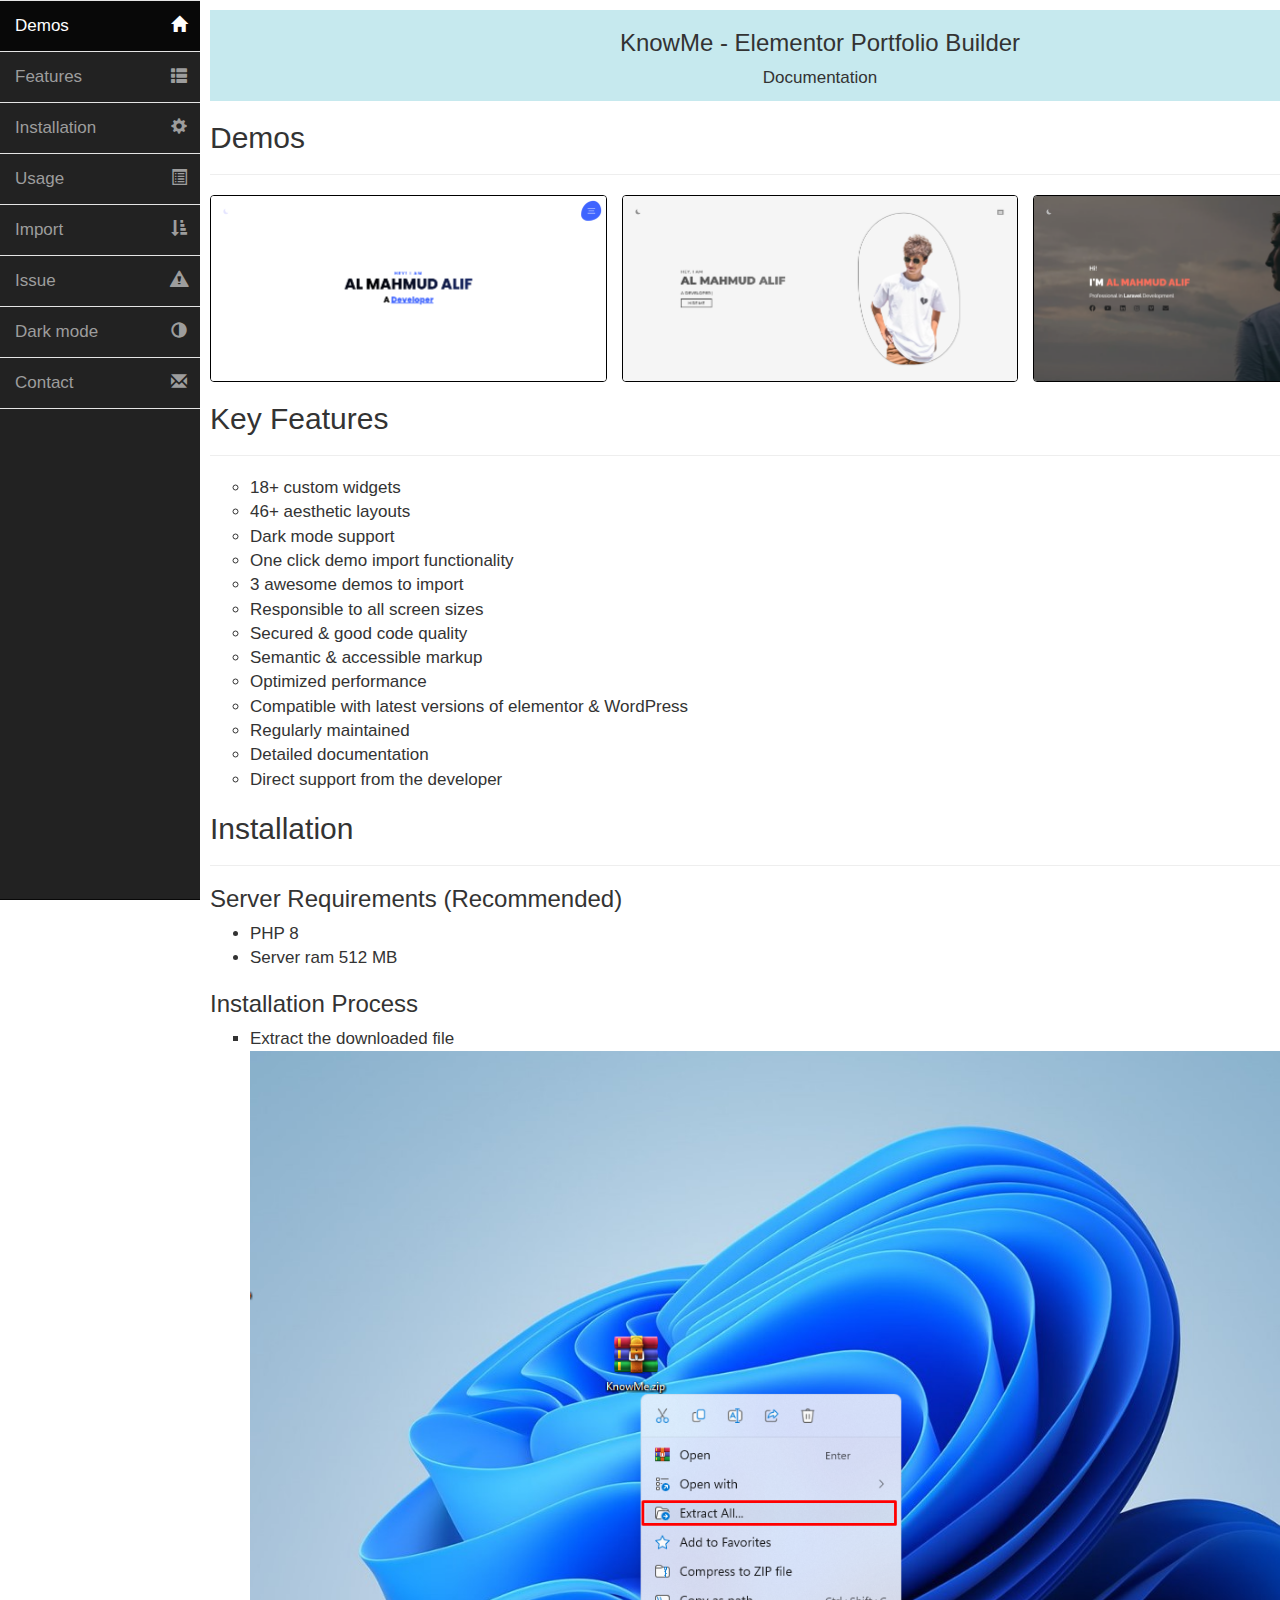
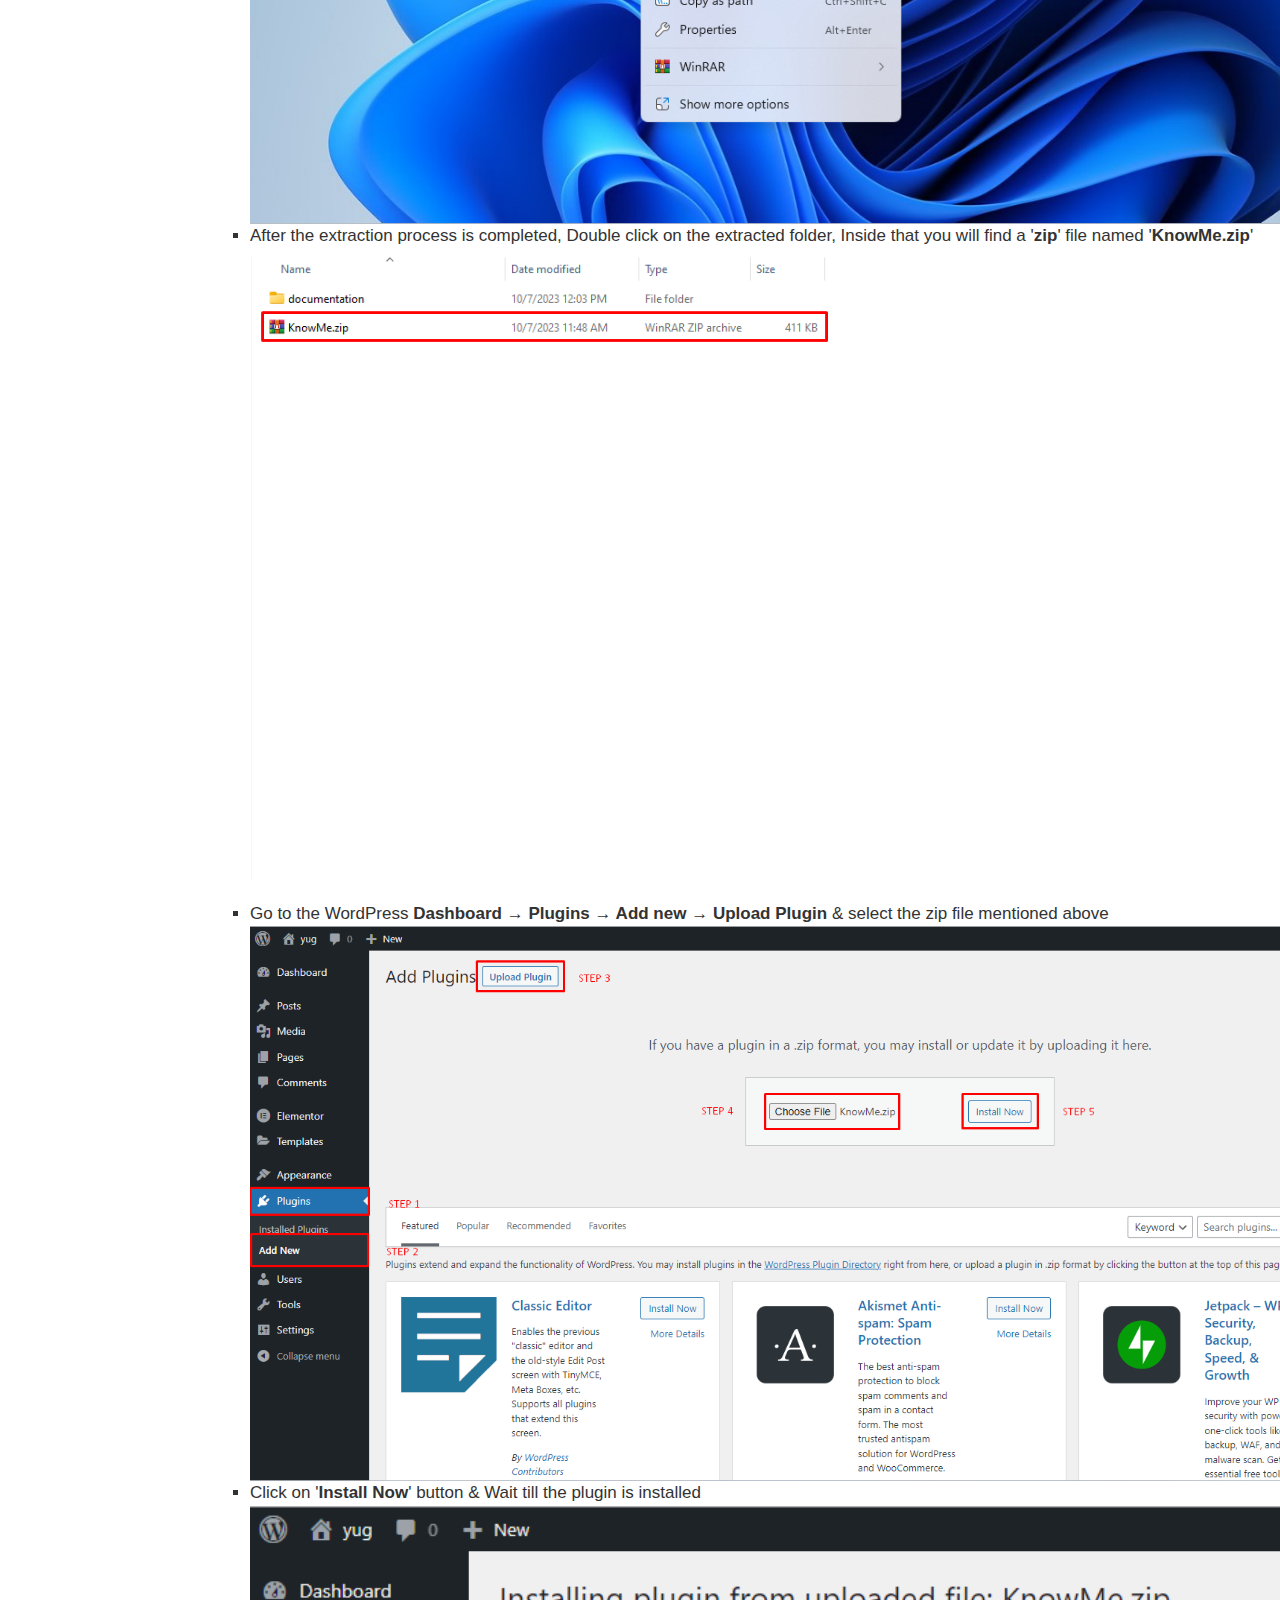
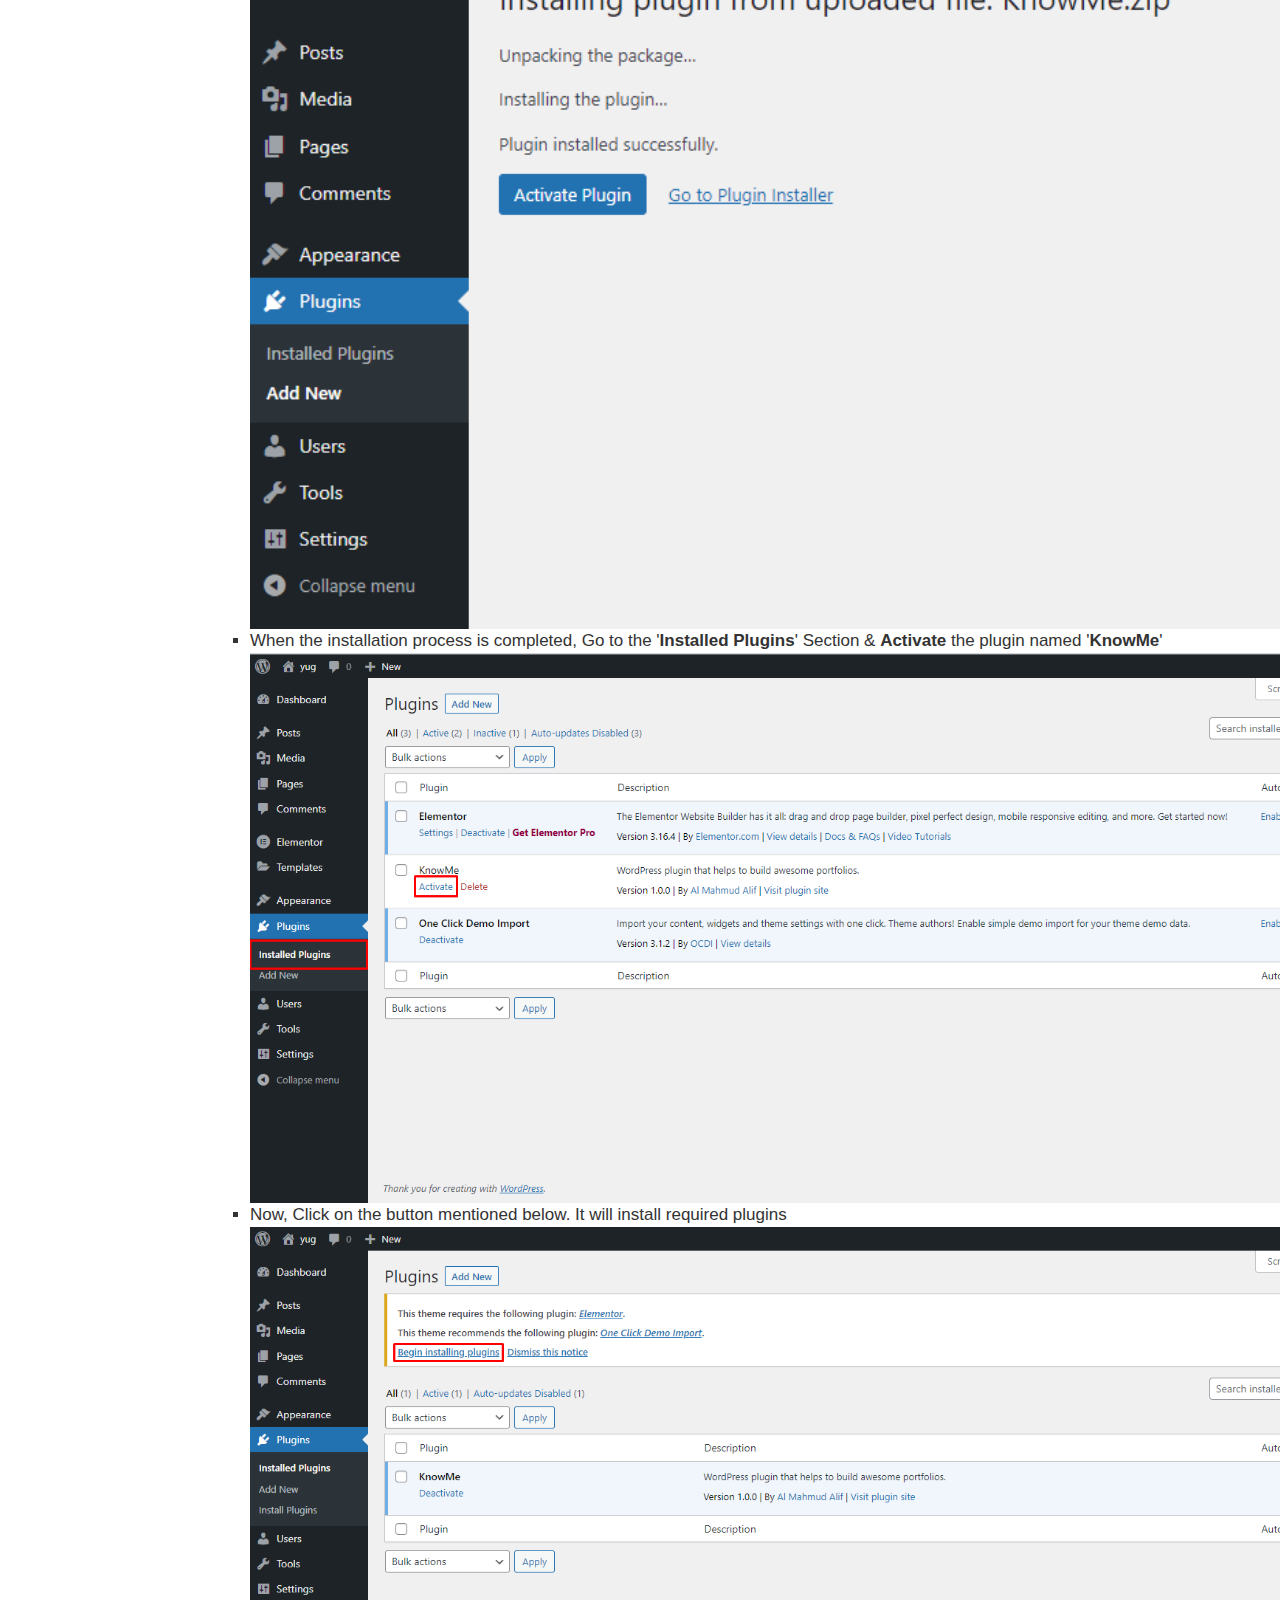
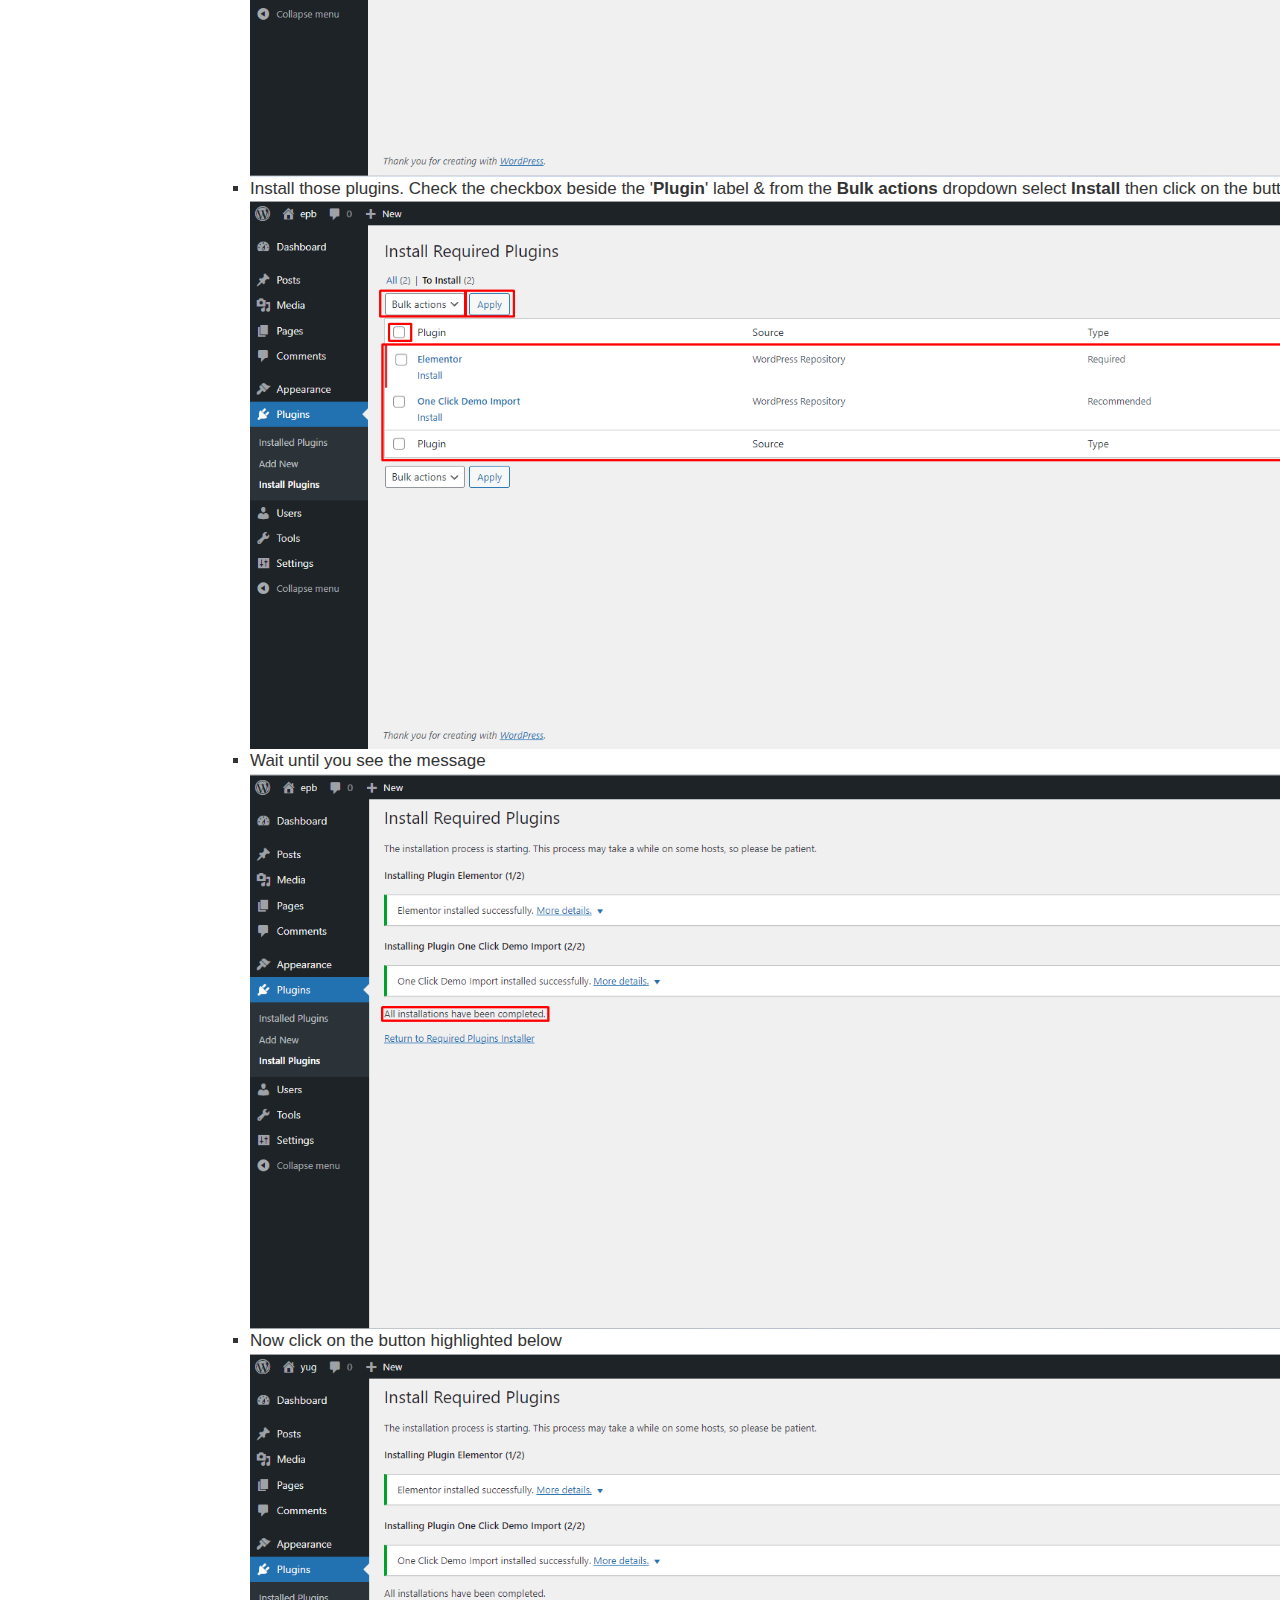
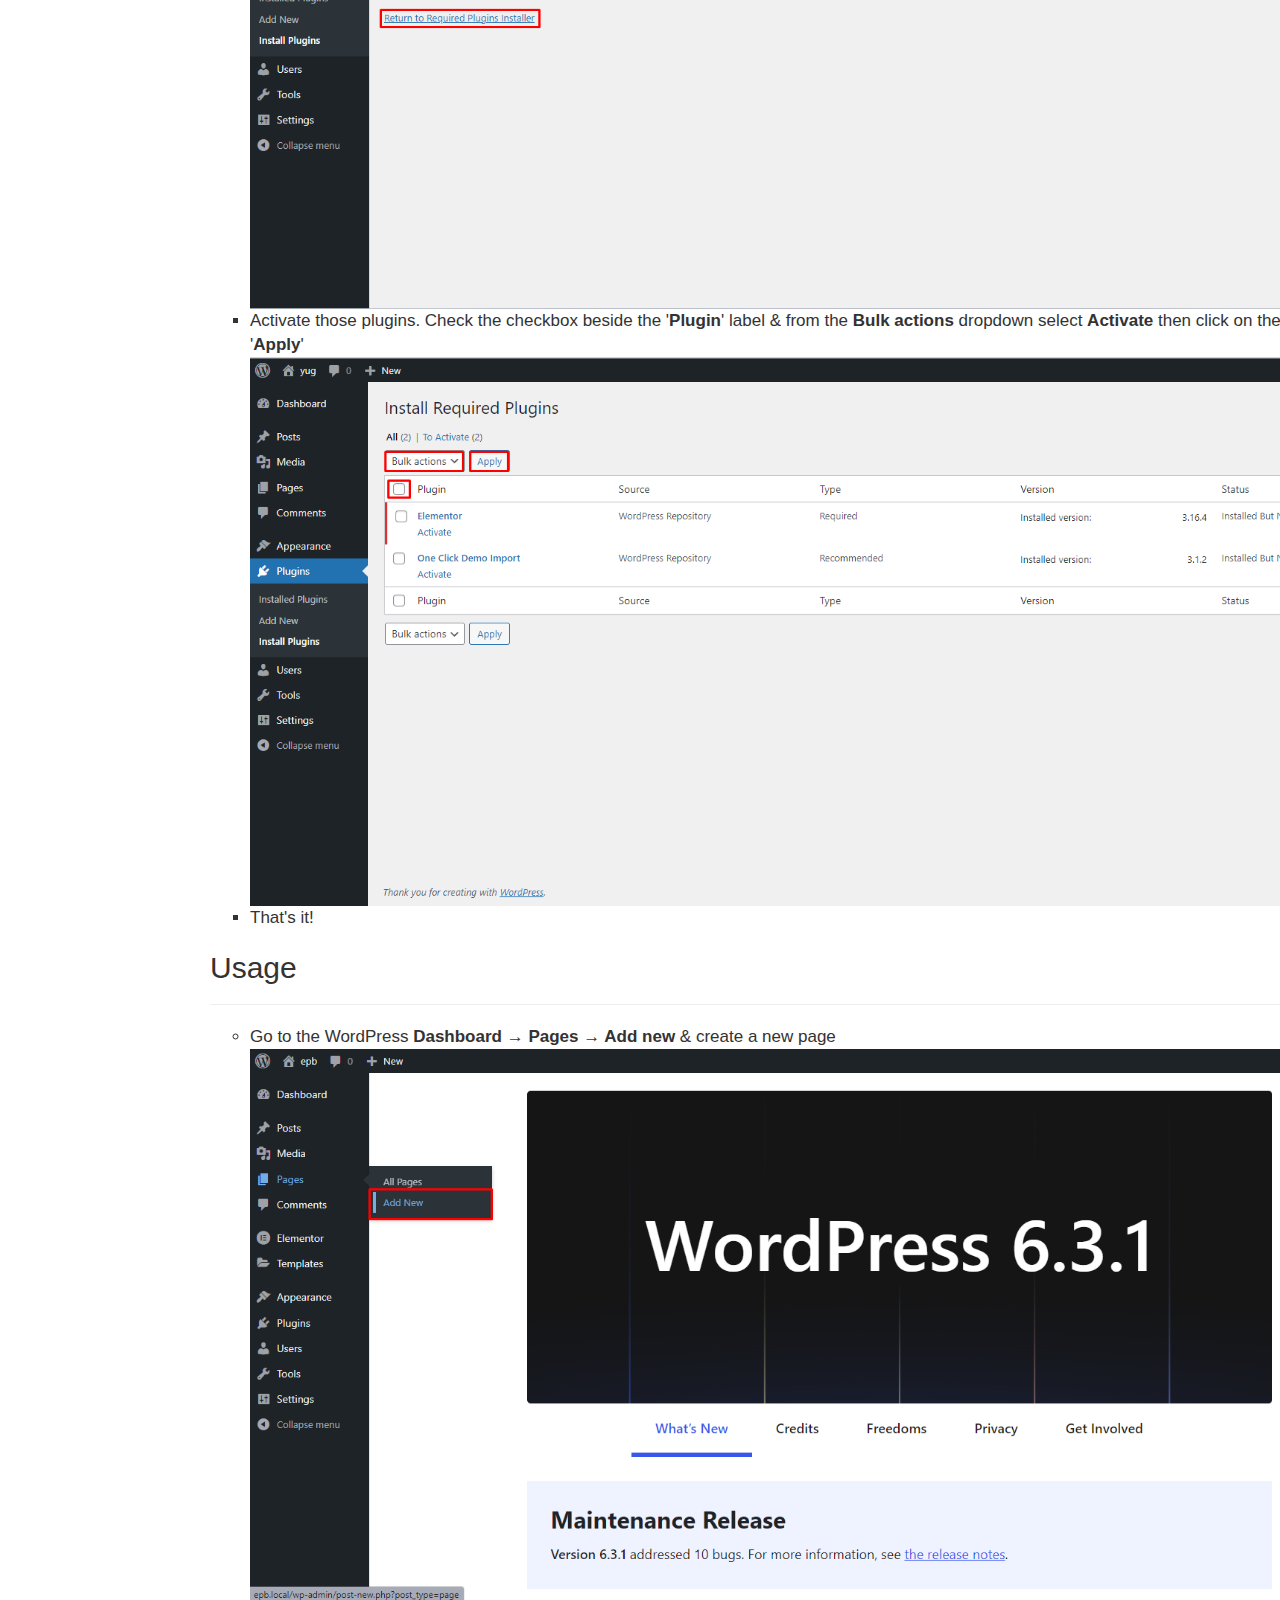
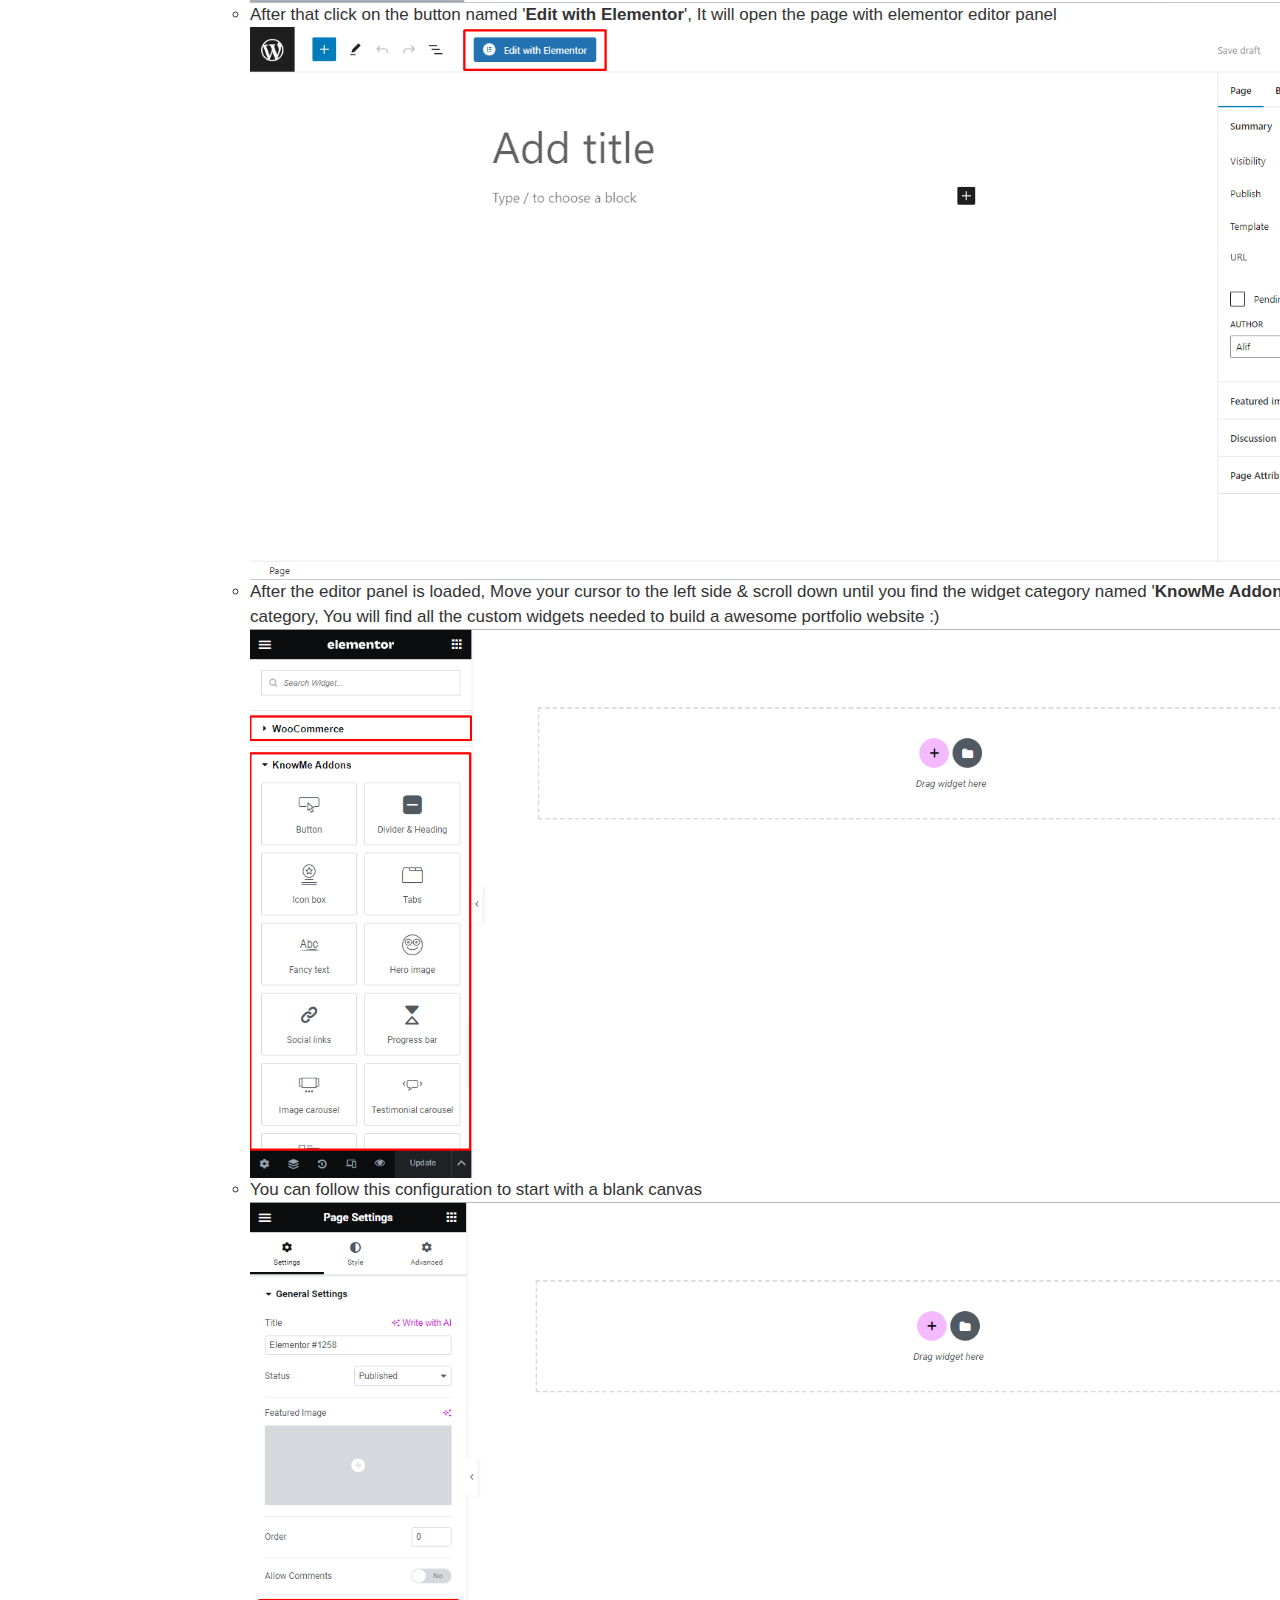
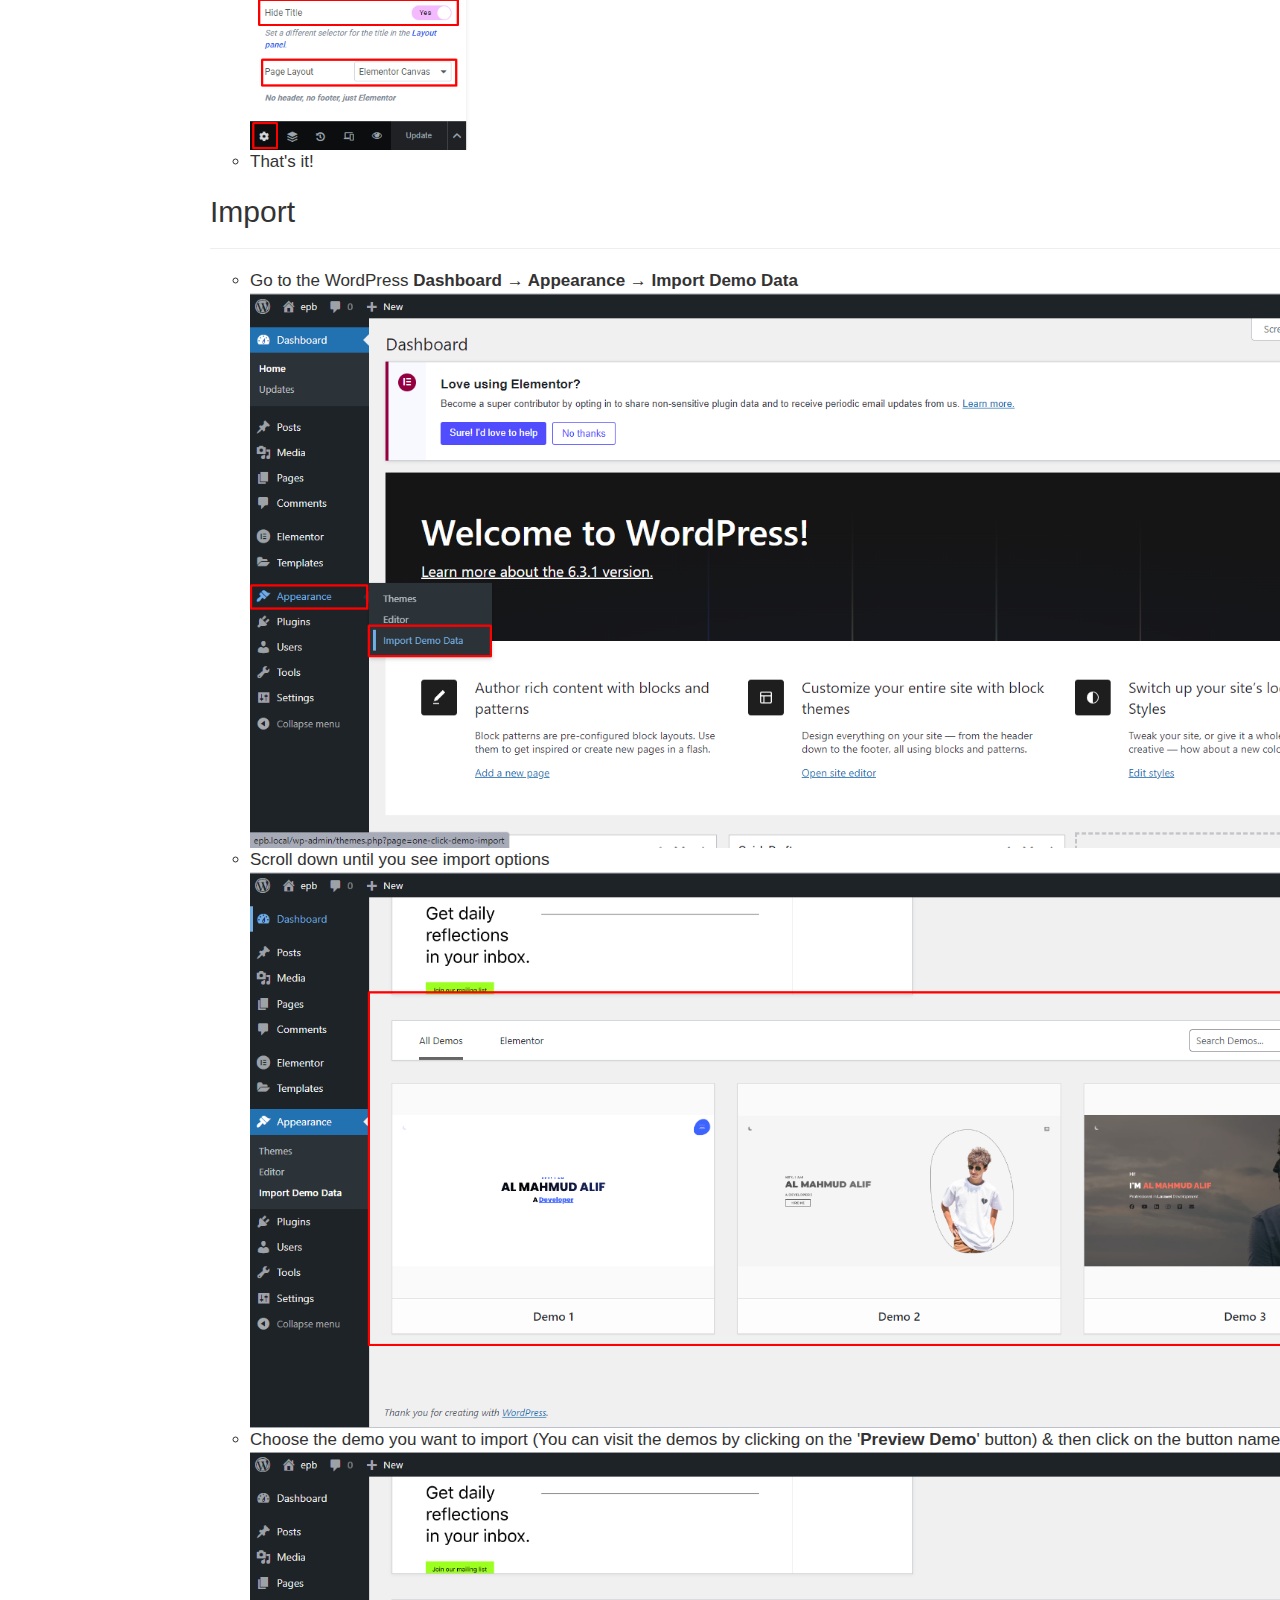
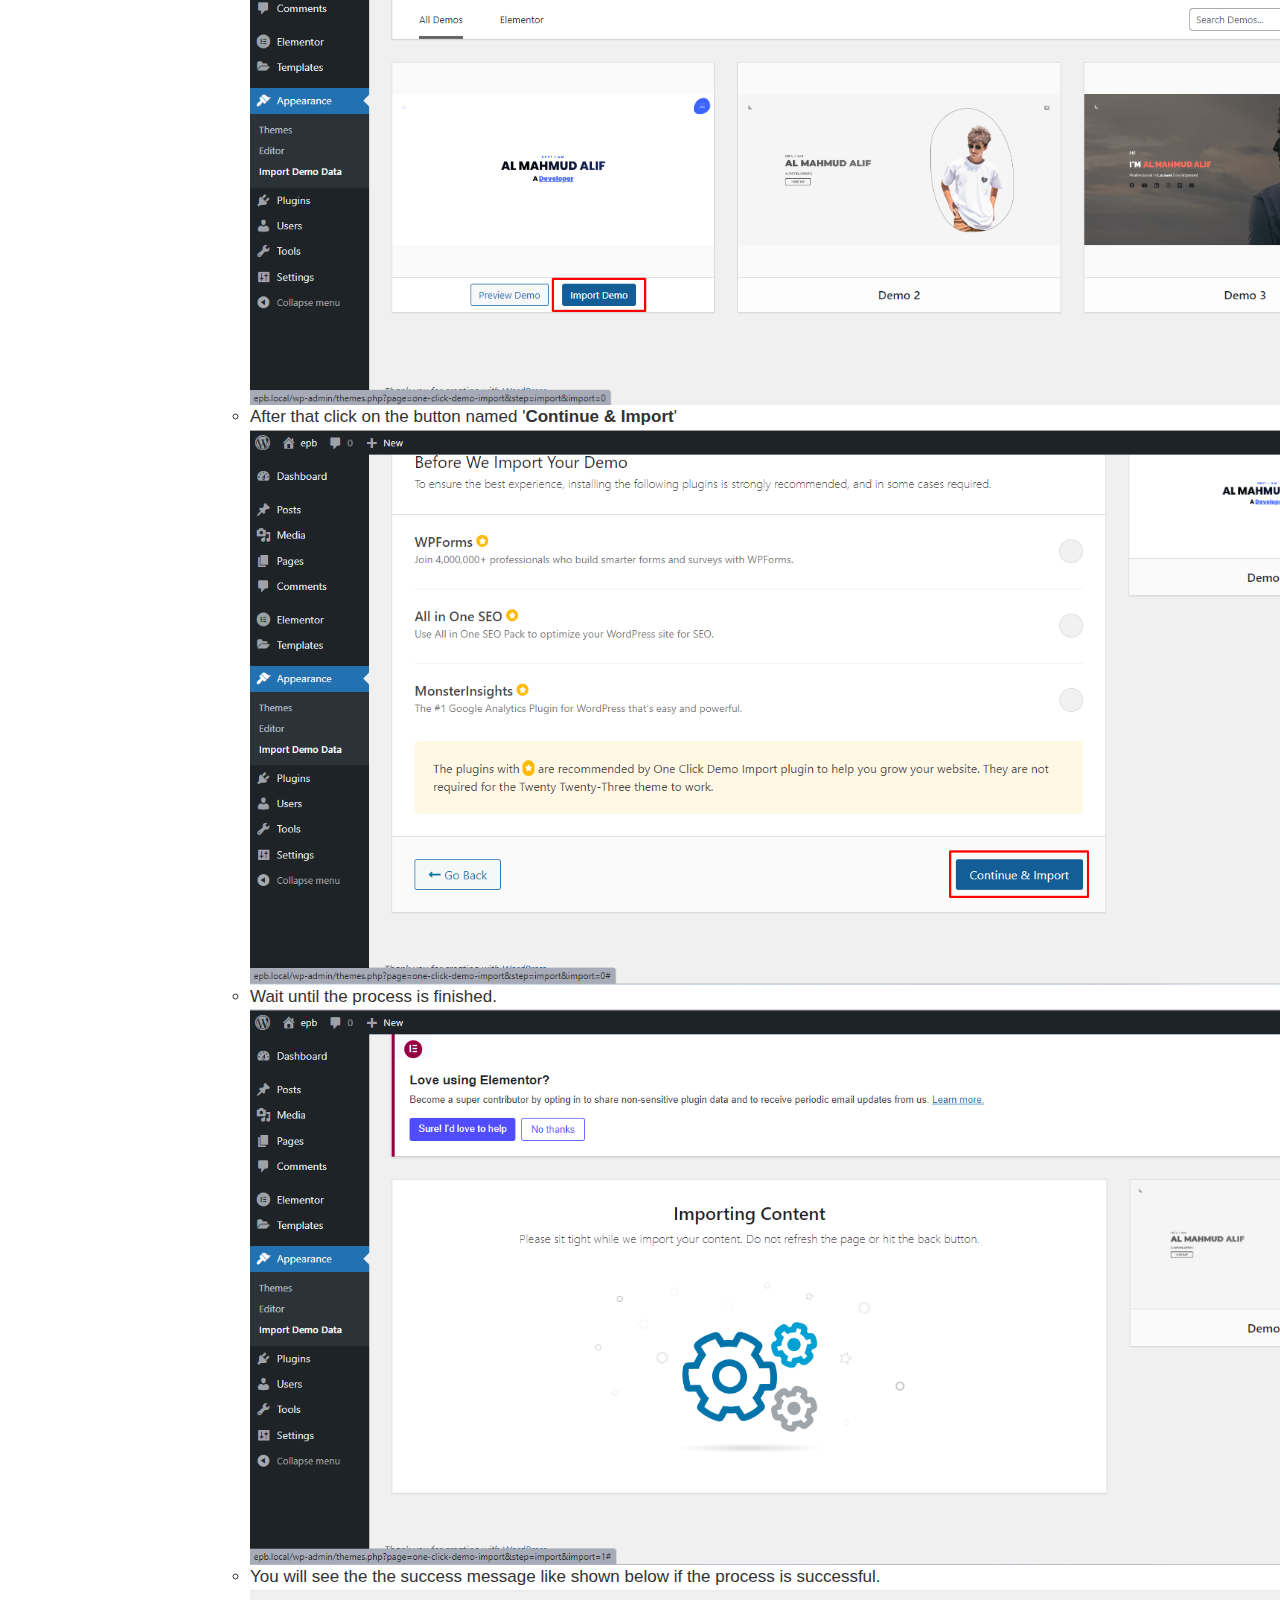
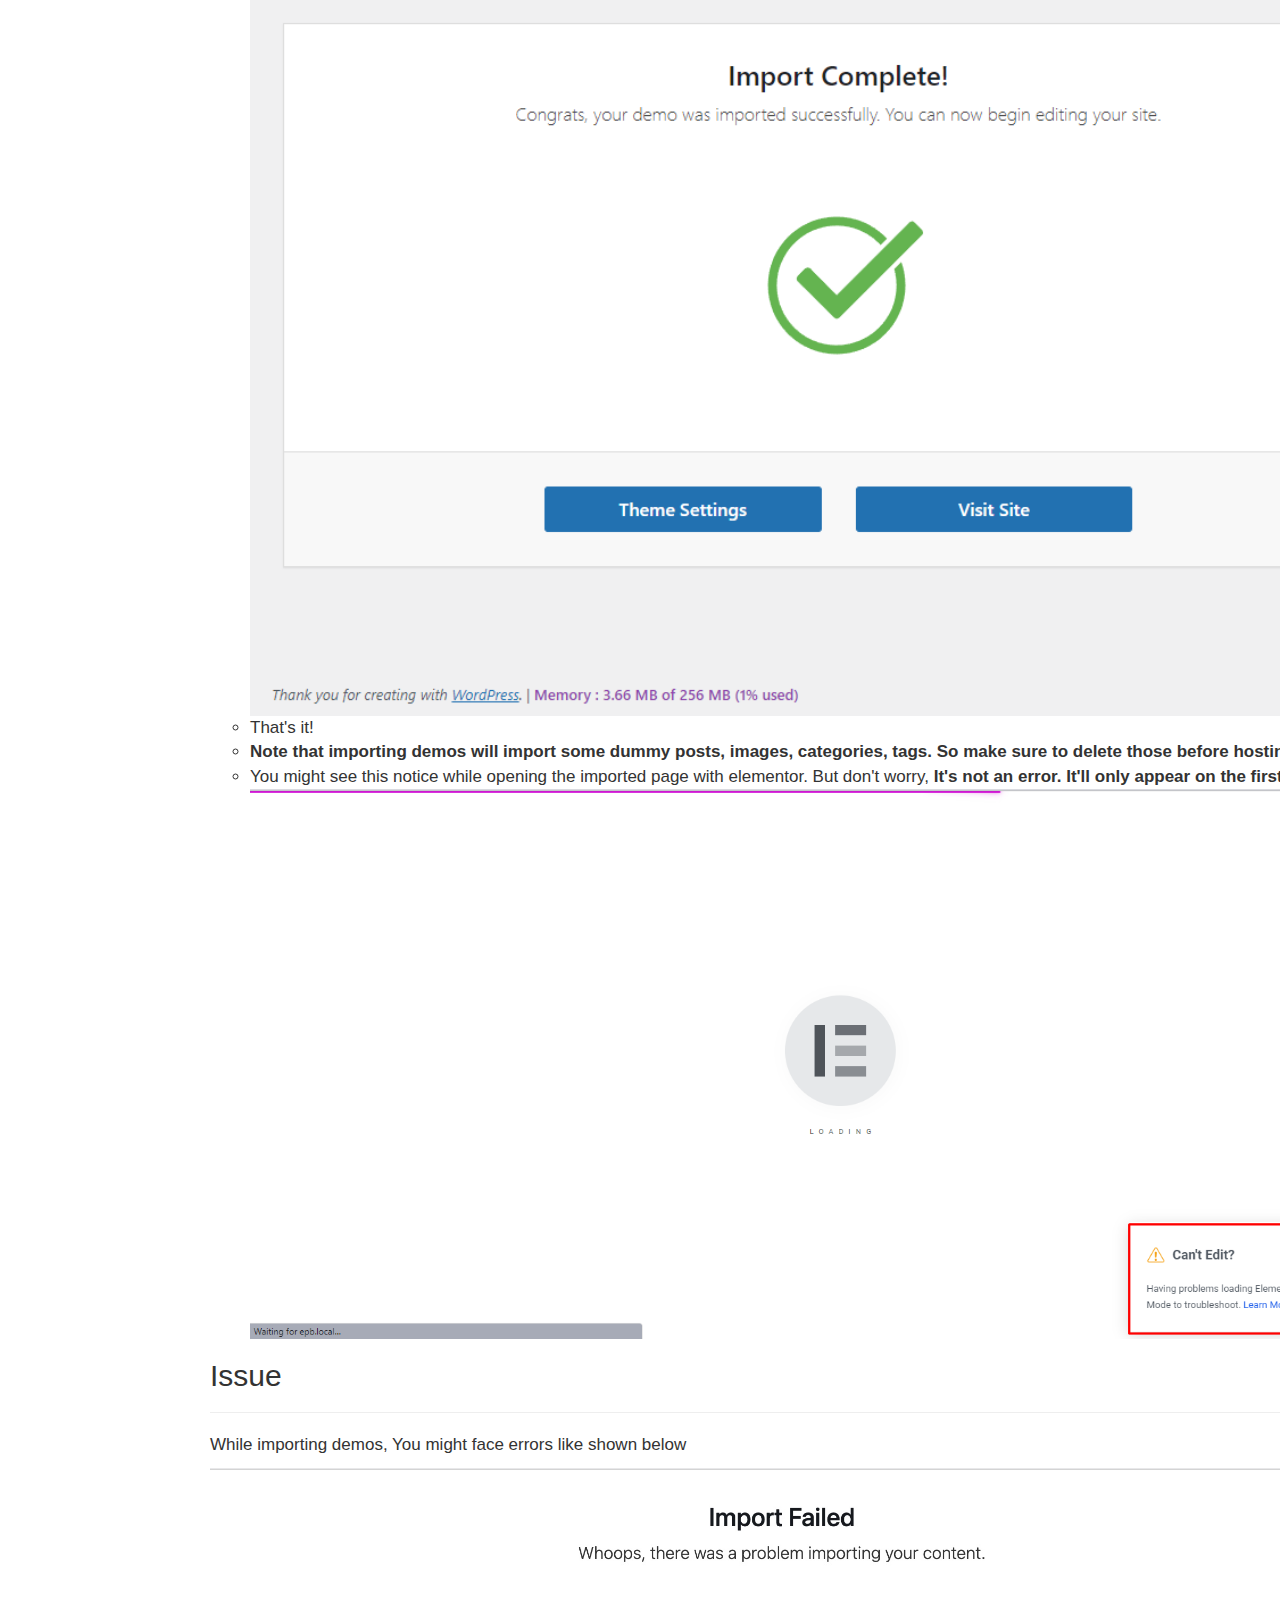
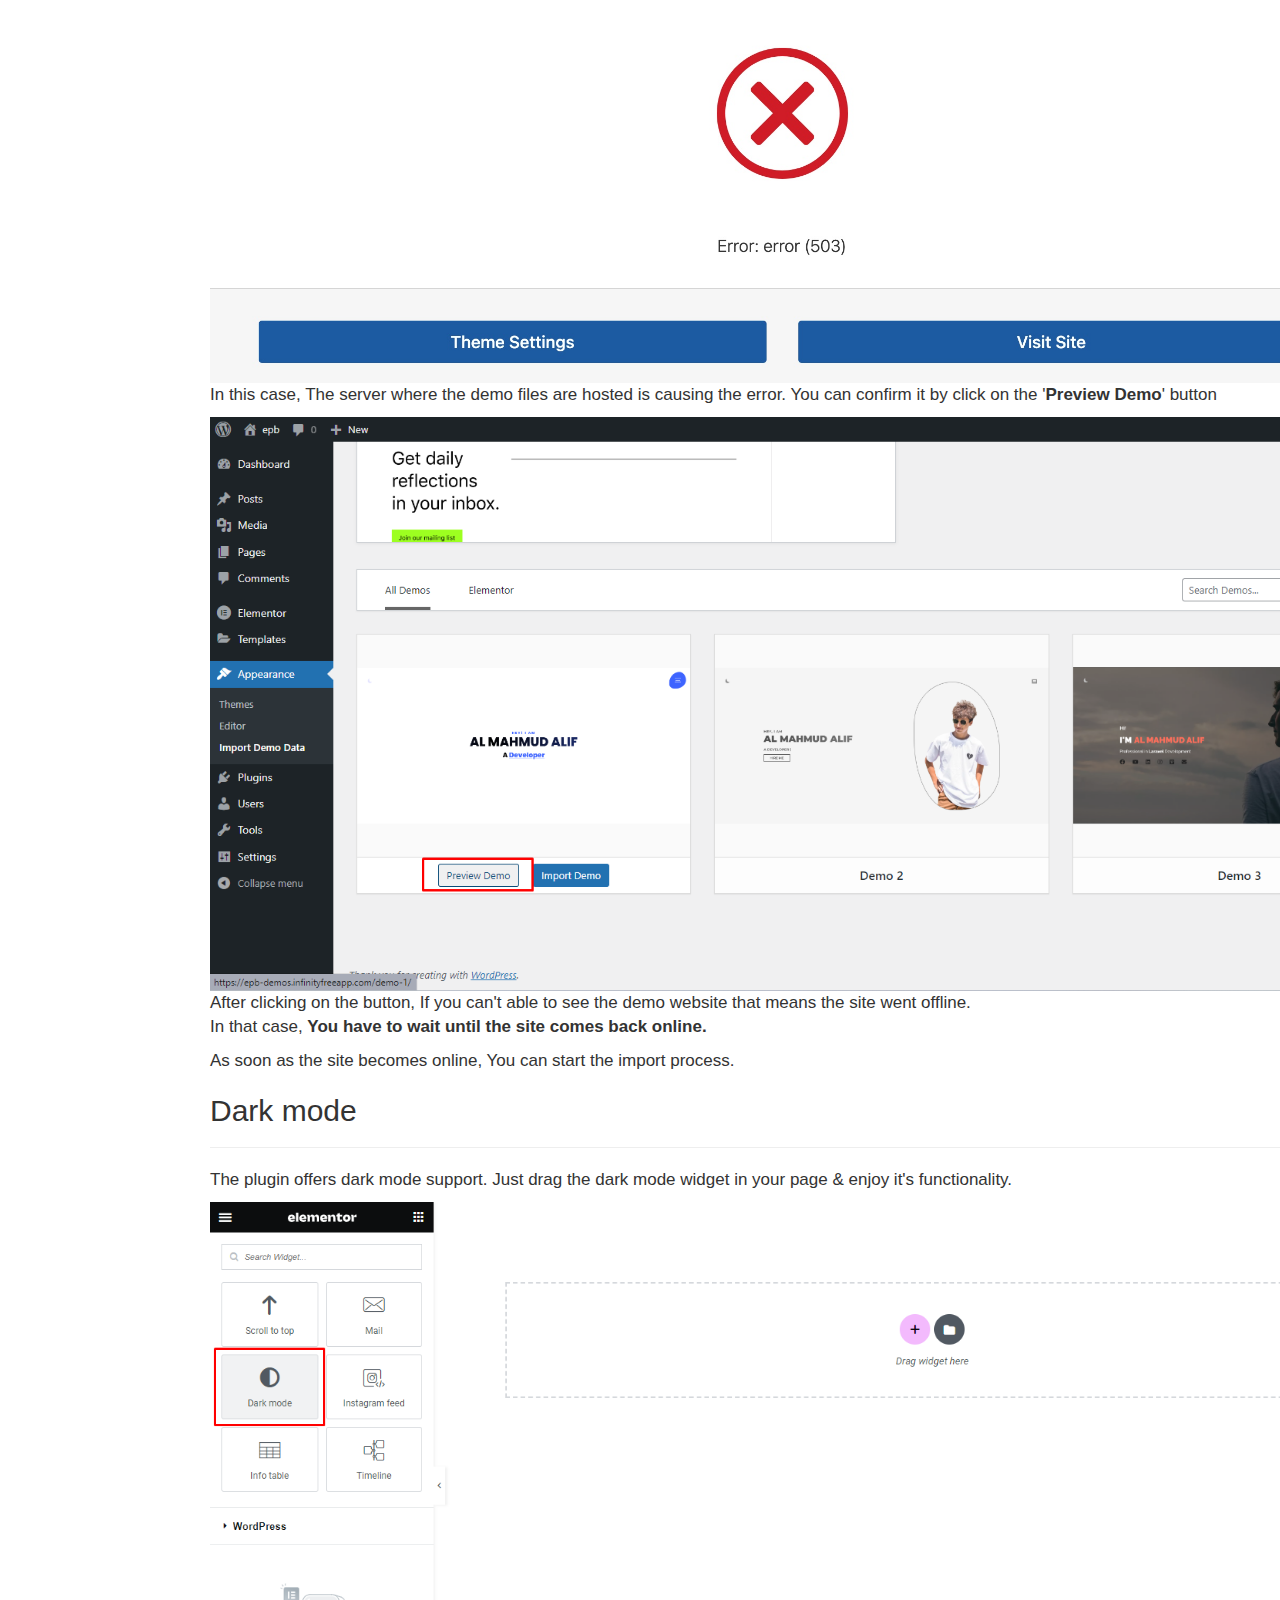
==== commit 2b23342b: "new guide added" ====
--- a/index.html
+++ b/index.html
@@ -104,15 +104,16 @@
 					<img src="assets/screenshots/Screenshot_4.png" alt="screenshot">
 				    <li>When the installation process is completed, Go to the '<strong>Installed Plugins</strong>' Section & <strong>Activate</strong> the plugin named '<strong>KnowMe</strong>'</li>
 					<img src="assets/screenshots/Screenshot_5.png" alt="screenshot">
-					<!-- Sub-items -->
-					   
-					<!-- end-Sub-items -->
 				    <li> Now, Click on the button mentioned below. It will install required plugins</li>
 					<img src="assets/screenshots/Screenshot_10.png" alt="screenshot">
-				    <li>Install those plugins. Check the checkbox beside the plugin label & from the <strong>Bulk actions</strong> dropdown select <strong>Install</strong> then click on the button named '<strong>Apply</strong>'</li>
+				    <li>Install those plugins. Check the checkbox beside the '<strong>Plugin</strong>' label & from the <strong>Bulk actions</strong> dropdown select <strong>Install</strong> then click on the button named '<strong>Apply</strong>'</li>
 					<img src="assets/screenshots/Screenshot_20.png" alt="screenshot">
 				    <li>Wait until you see the message</li>
 					<img src="assets/screenshots/Screenshot_21.png" alt="screenshot">
+				    <li>Now click on the button highlighted below</li>
+					<img src="assets/screenshots/Screenshot_23.png" alt="screenshot">
+					<li>Activate those plugins. Check the checkbox beside the '<strong>Plugin</strong>' label & from the <strong>Bulk actions</strong> dropdown select <strong>Activate</strong> then click on the button named '<strong>Apply</strong>'</li>
+					<img src="assets/screenshots/Screenshot_24.png" alt="screenshot">
 				    <li> That's it!</li>
 				</ul>
 			</div>
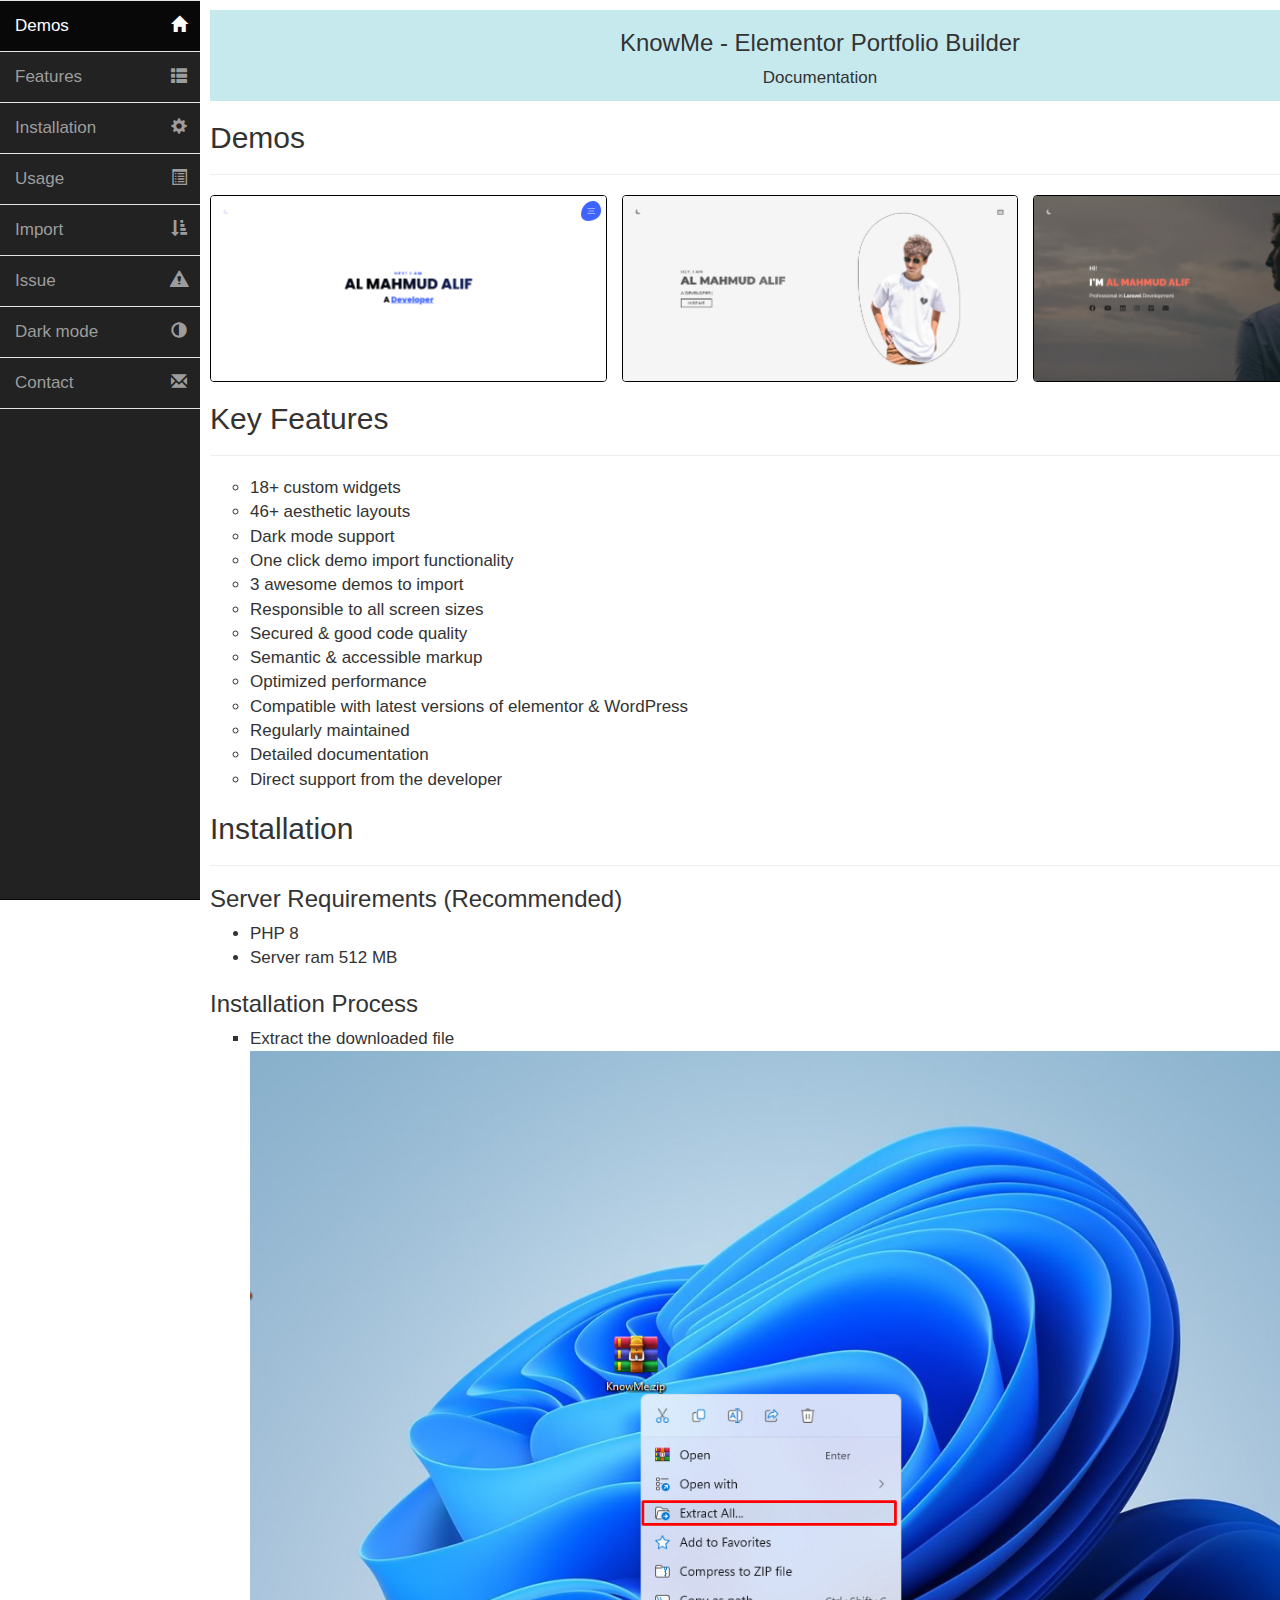
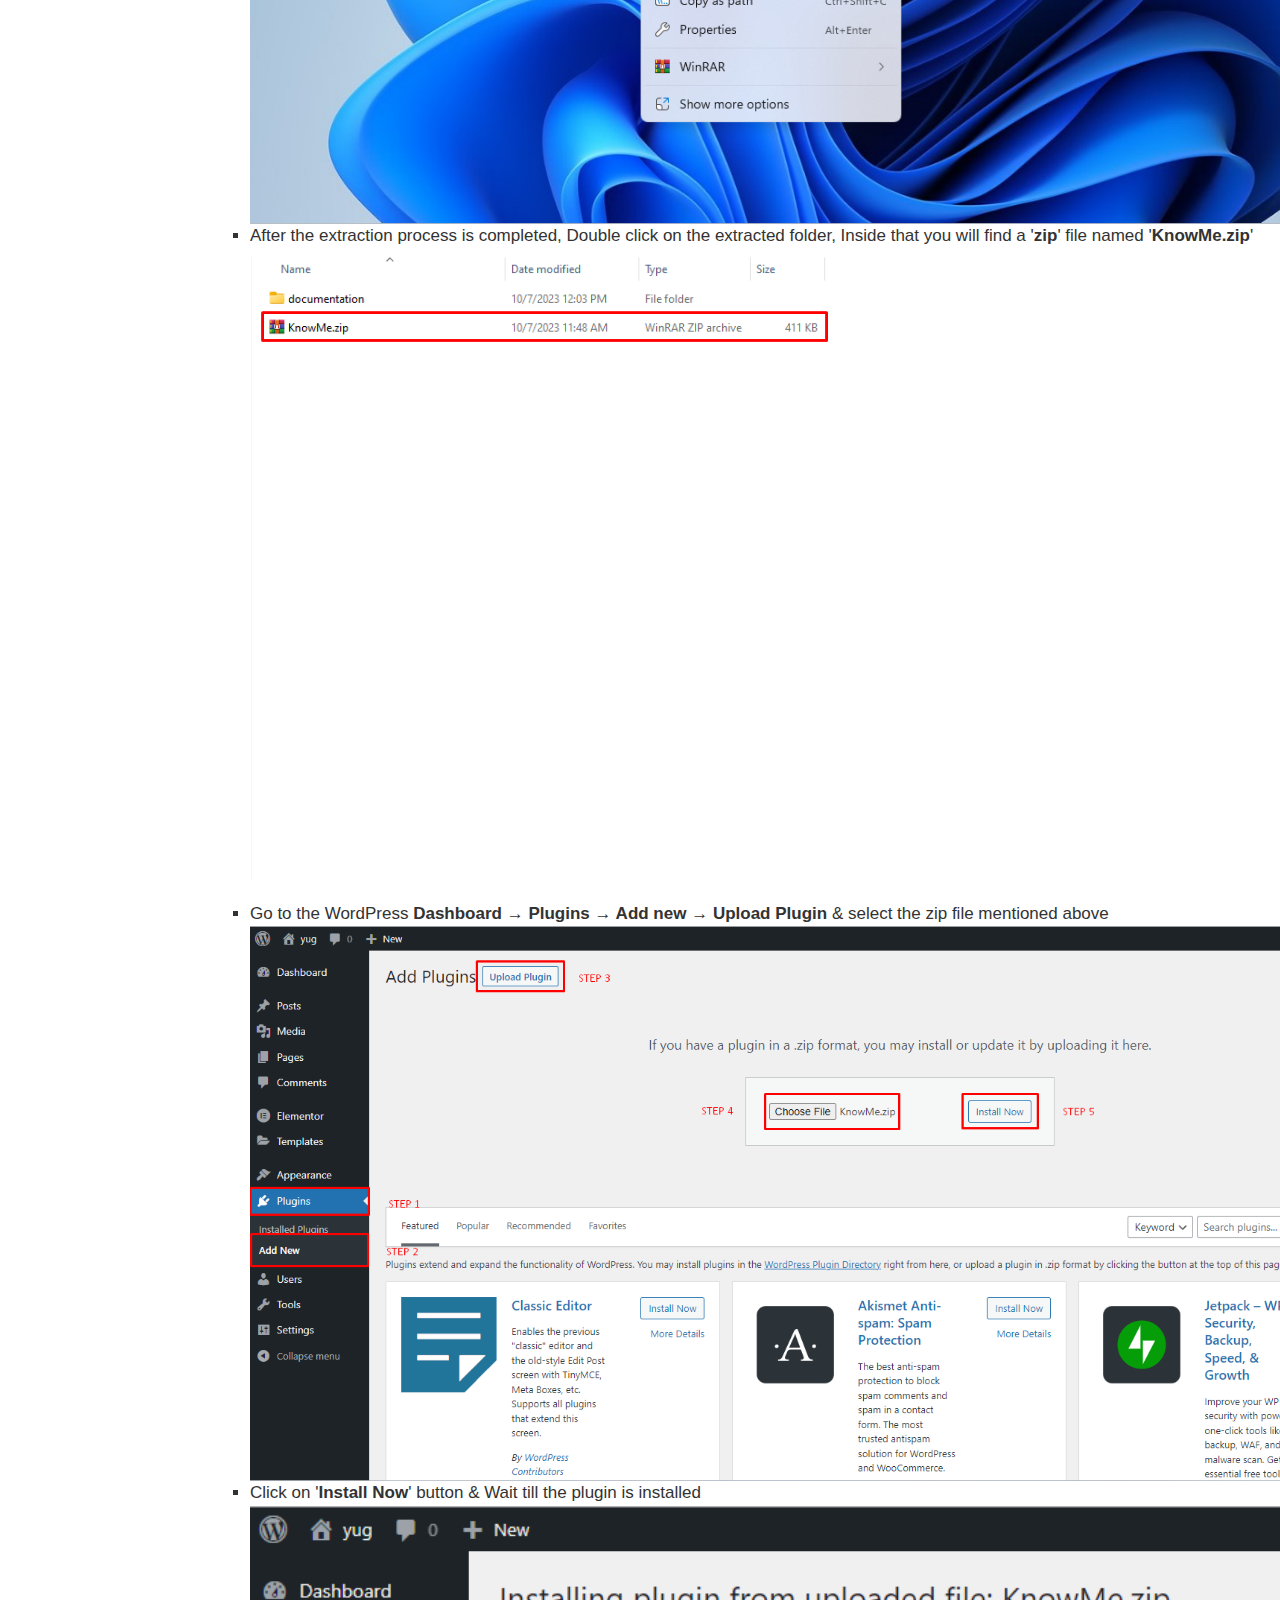
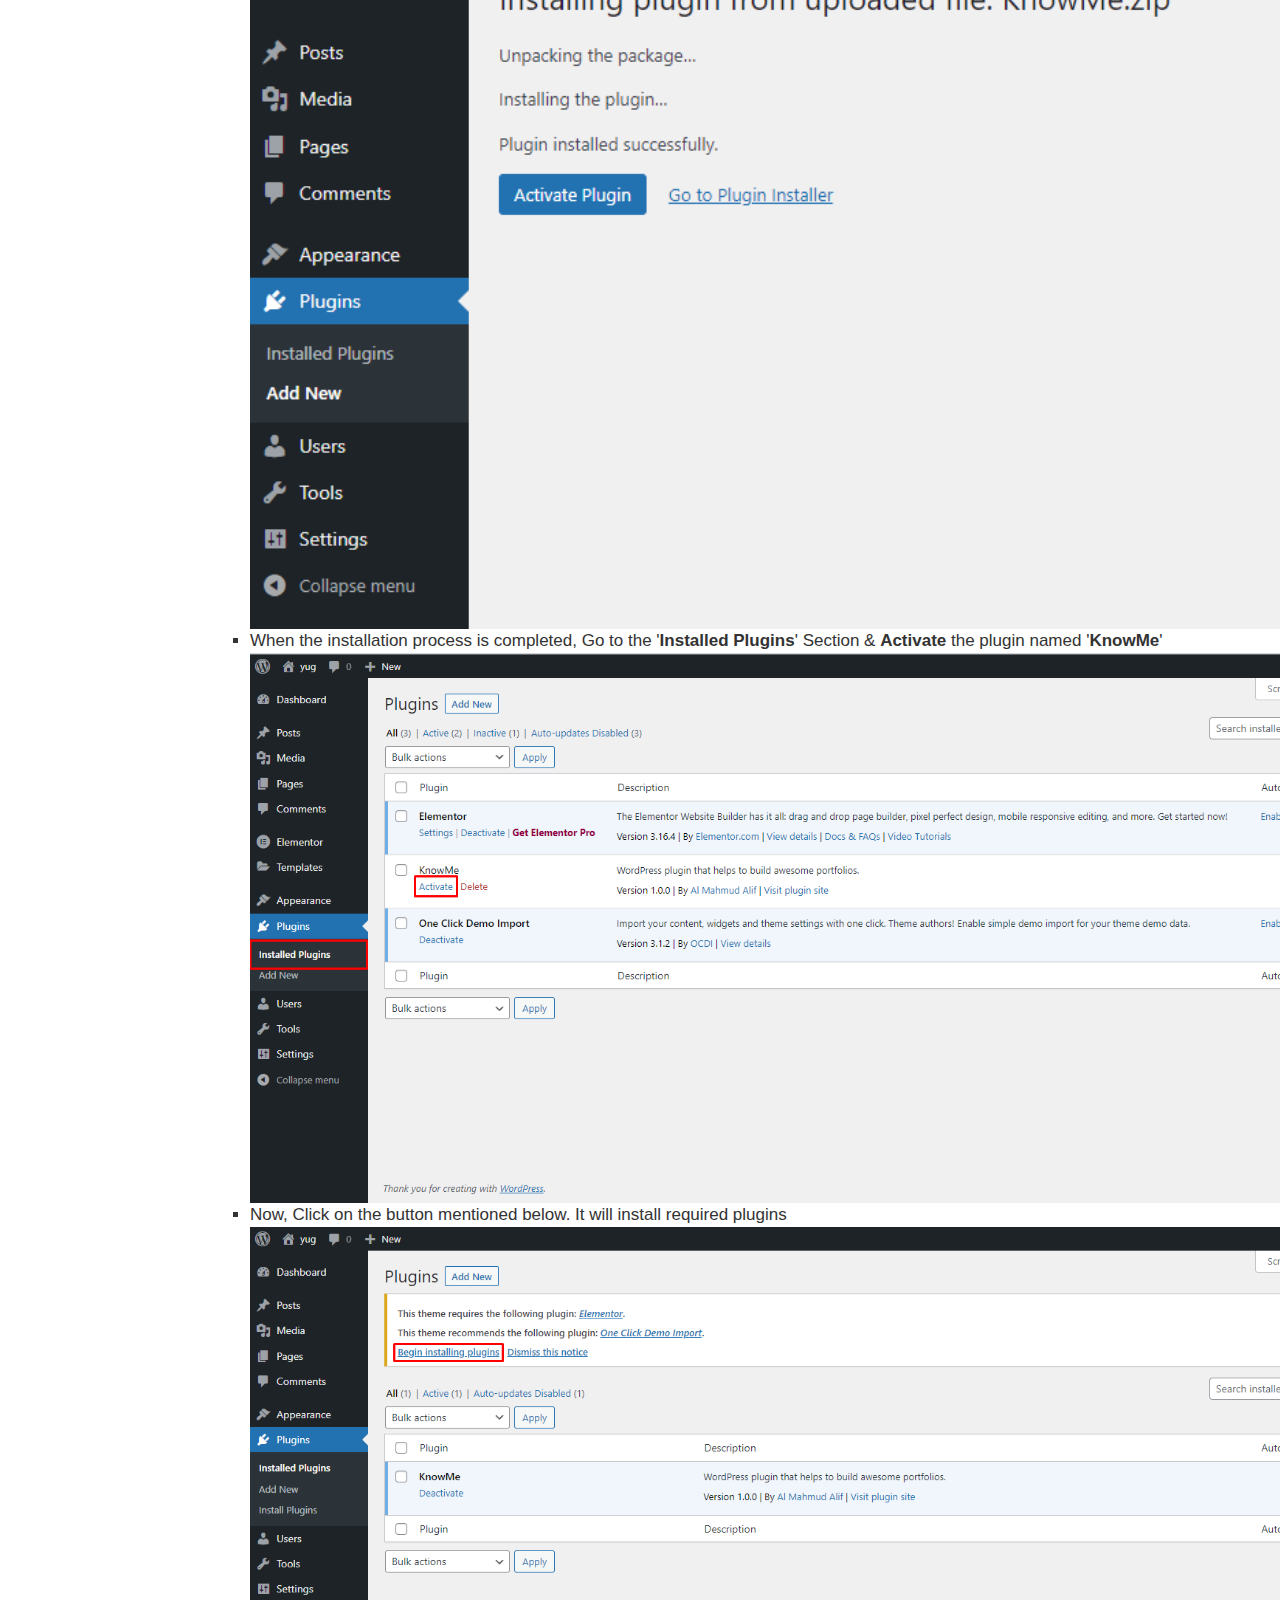
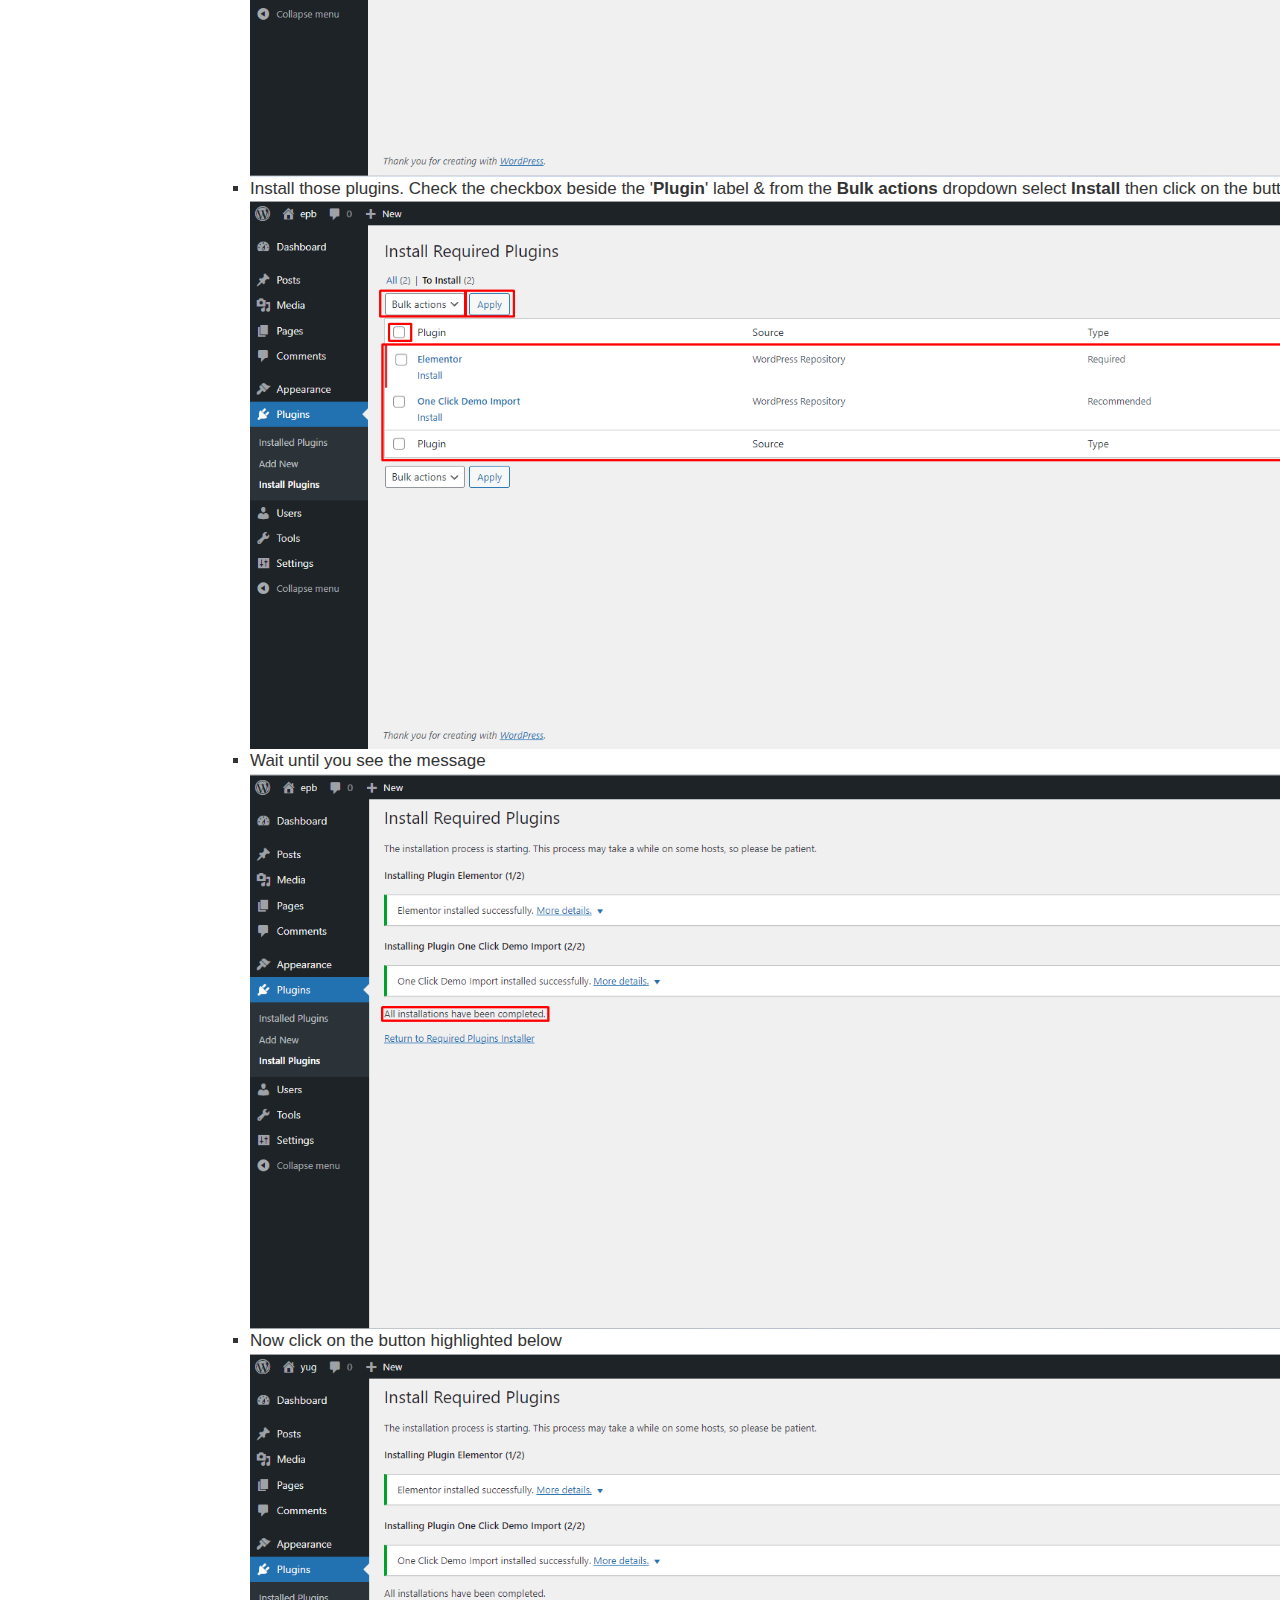
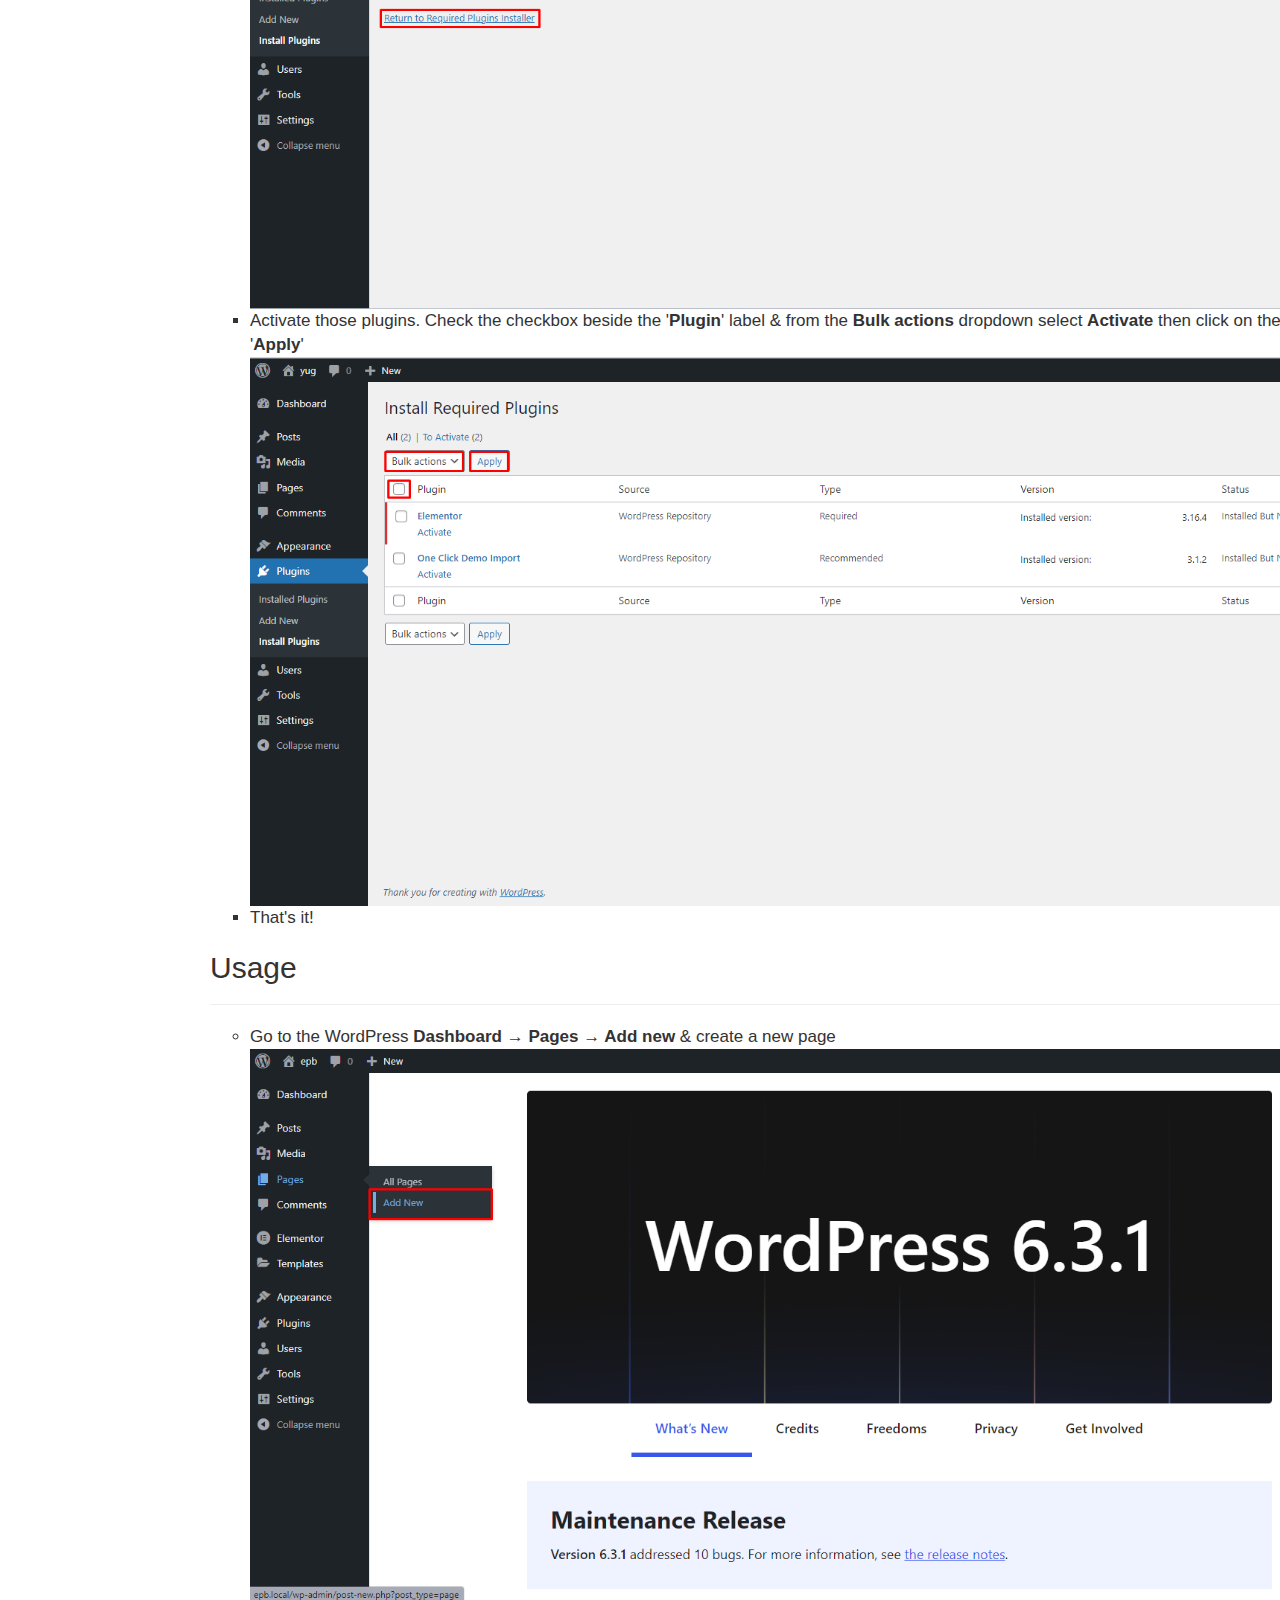
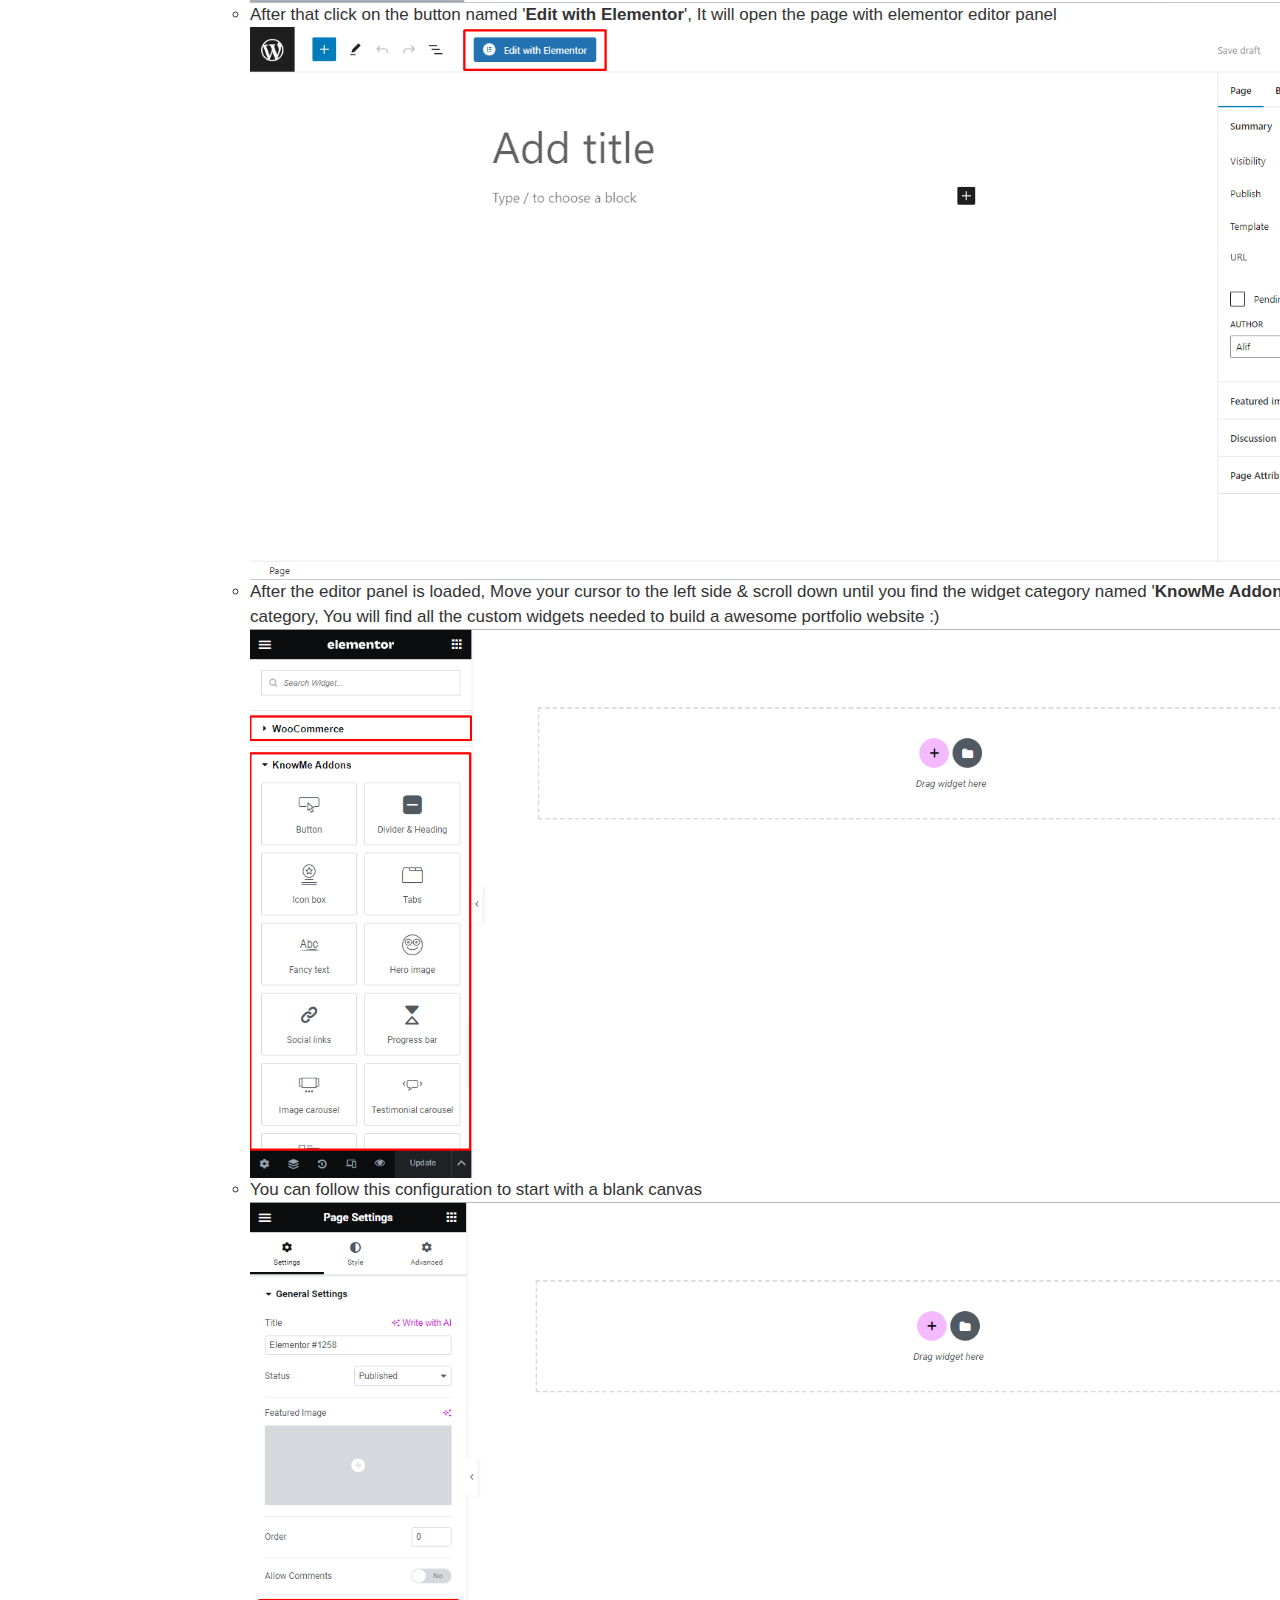
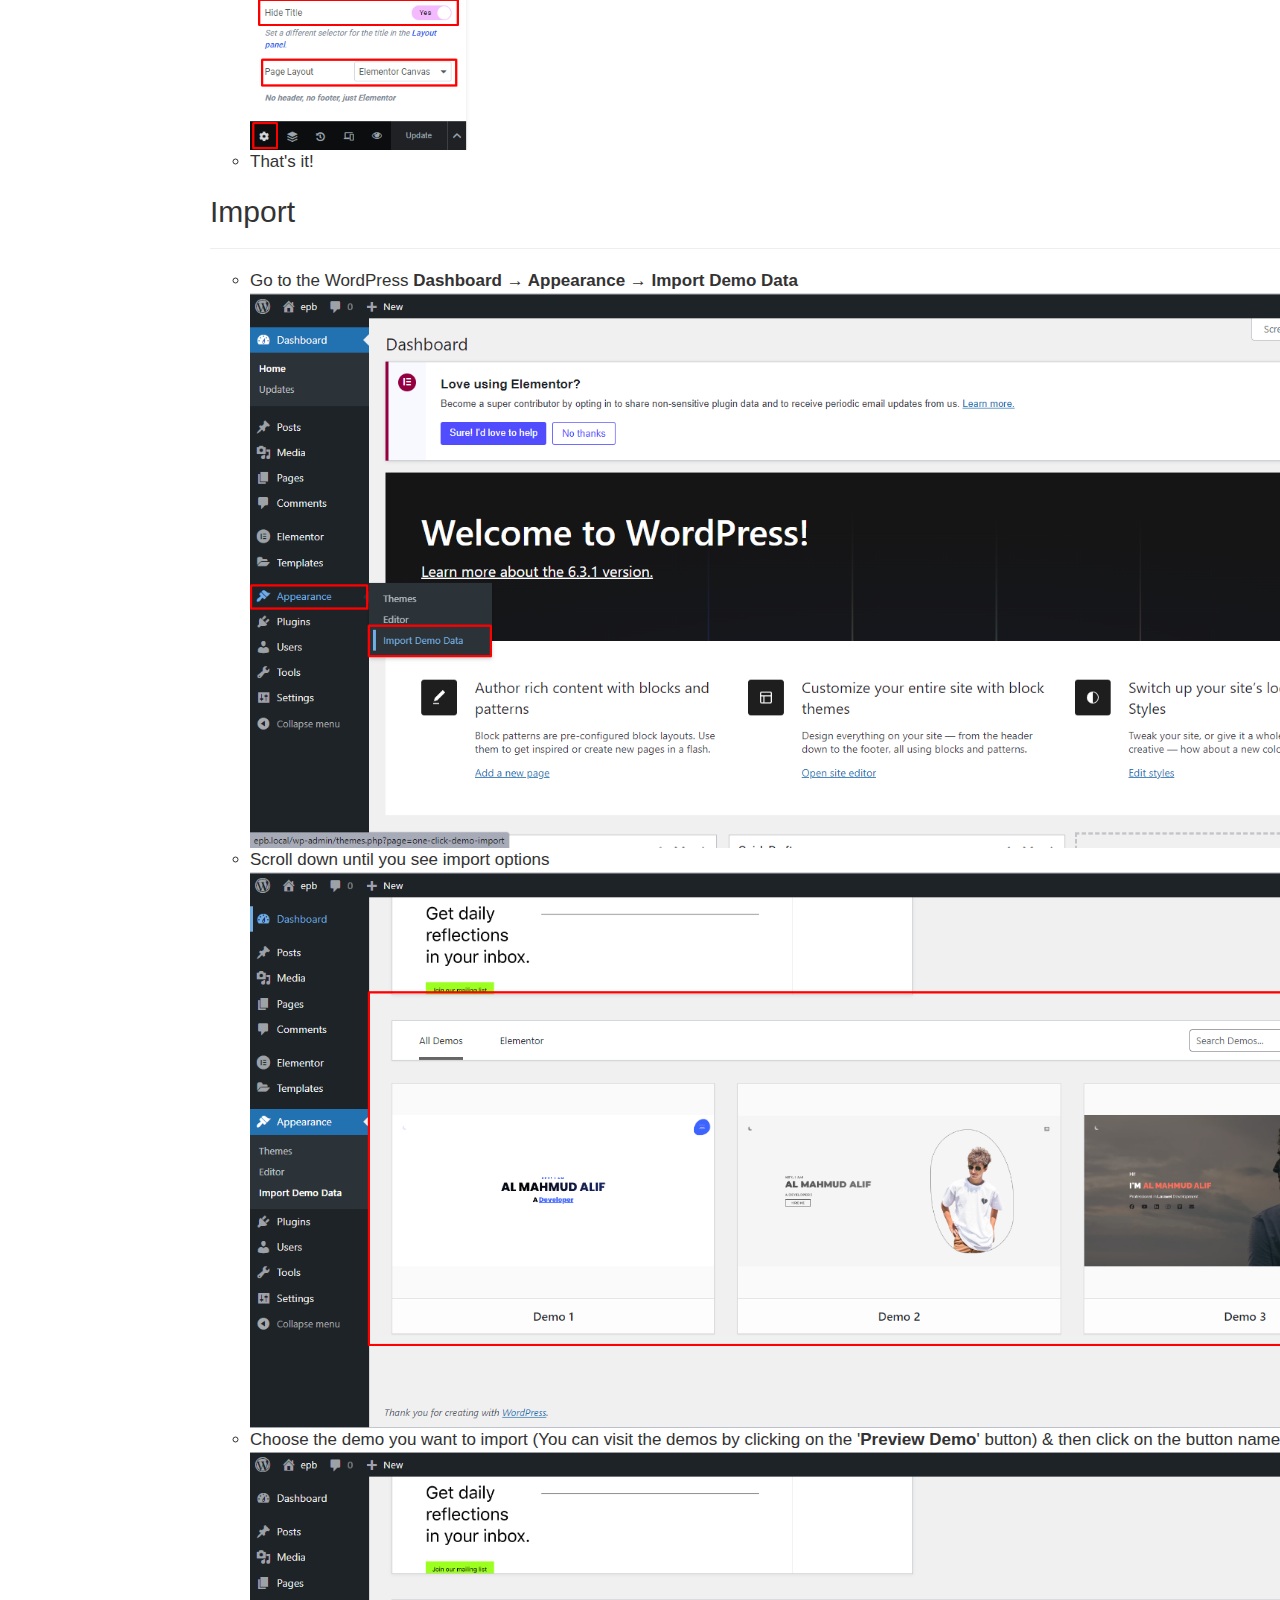
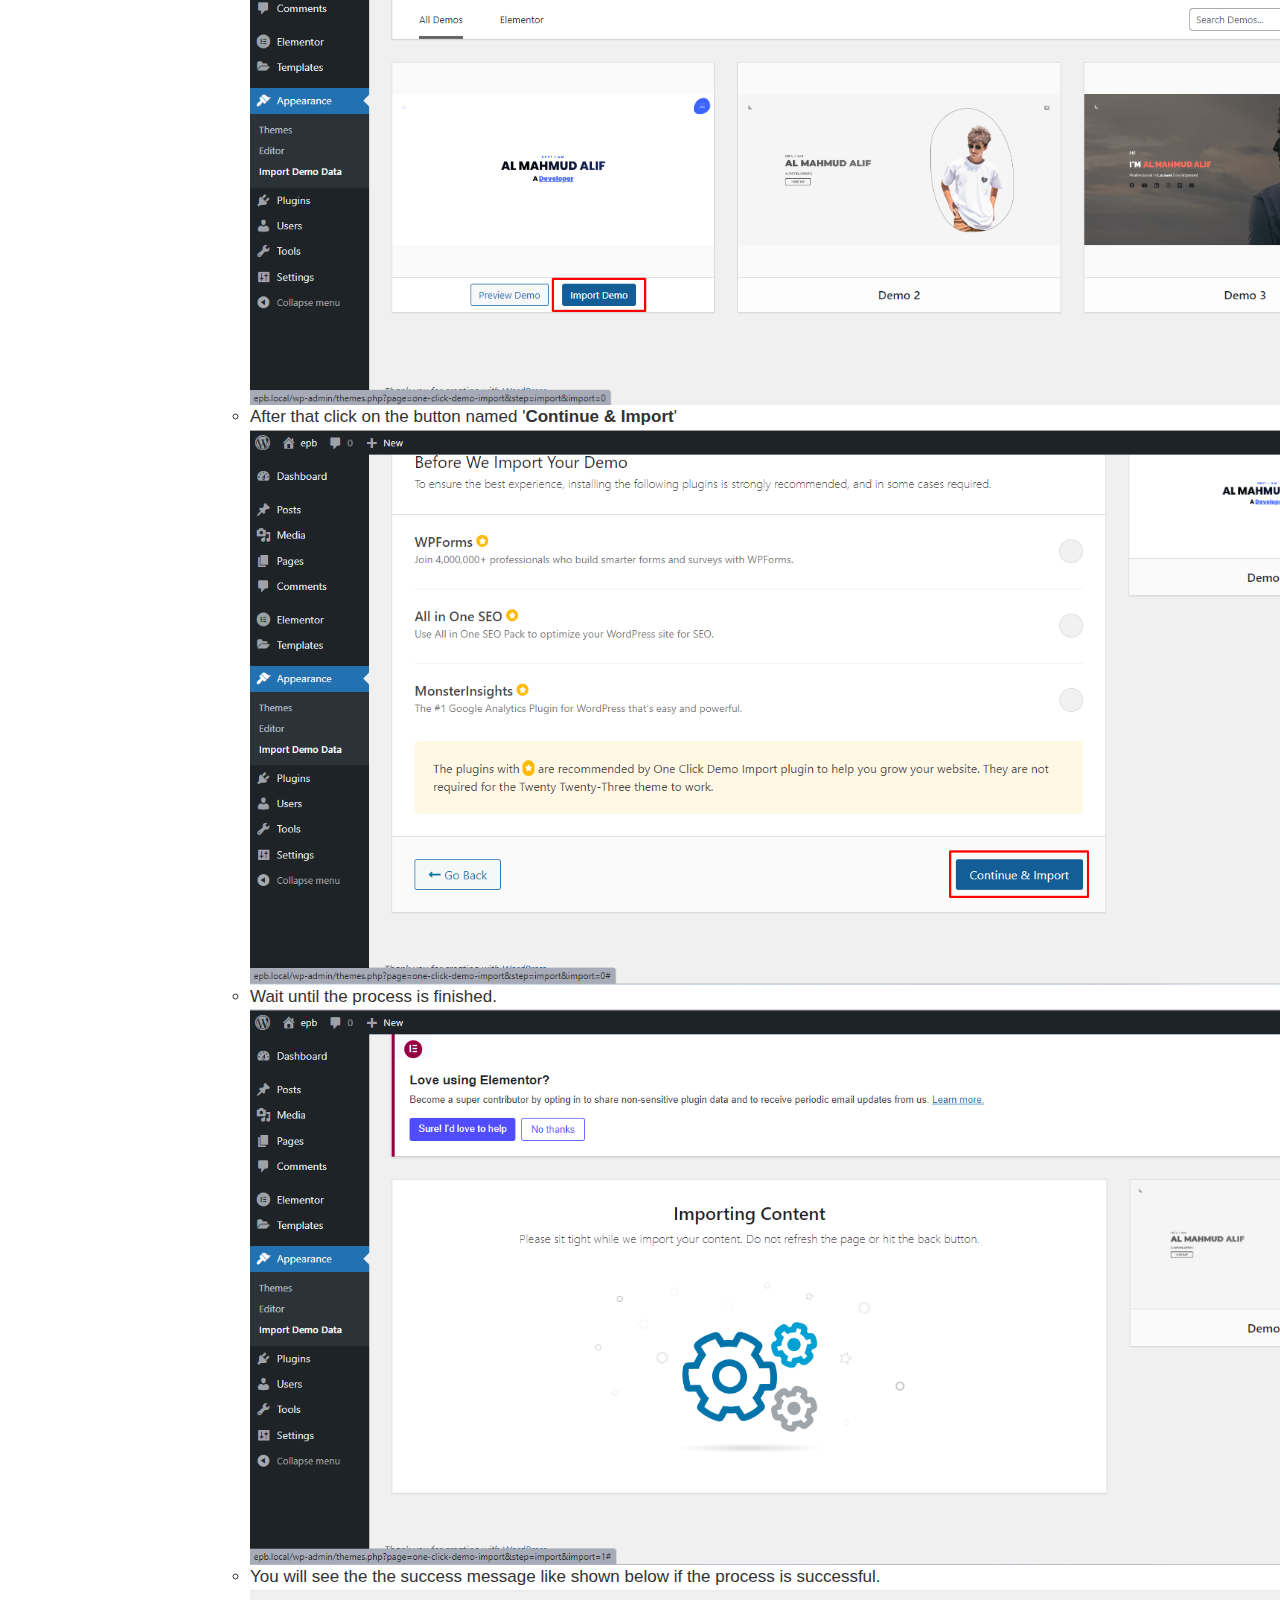
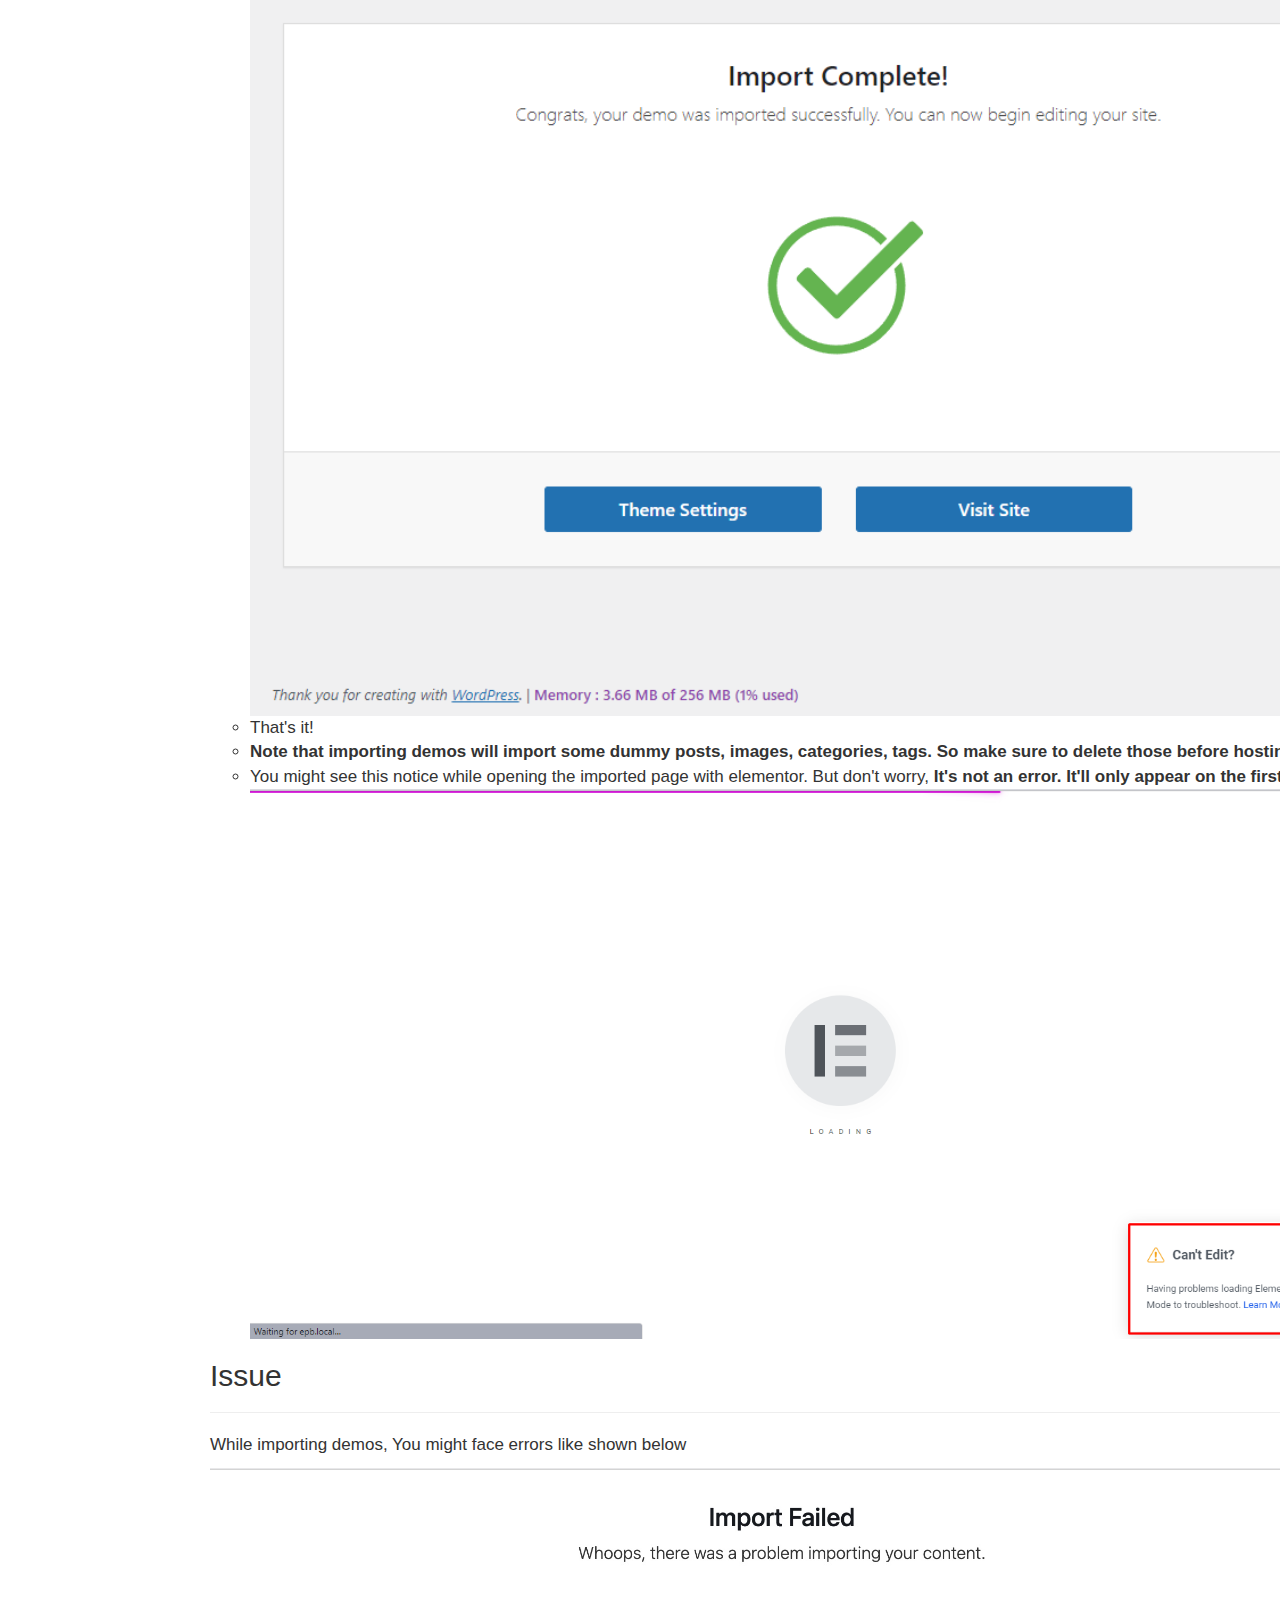
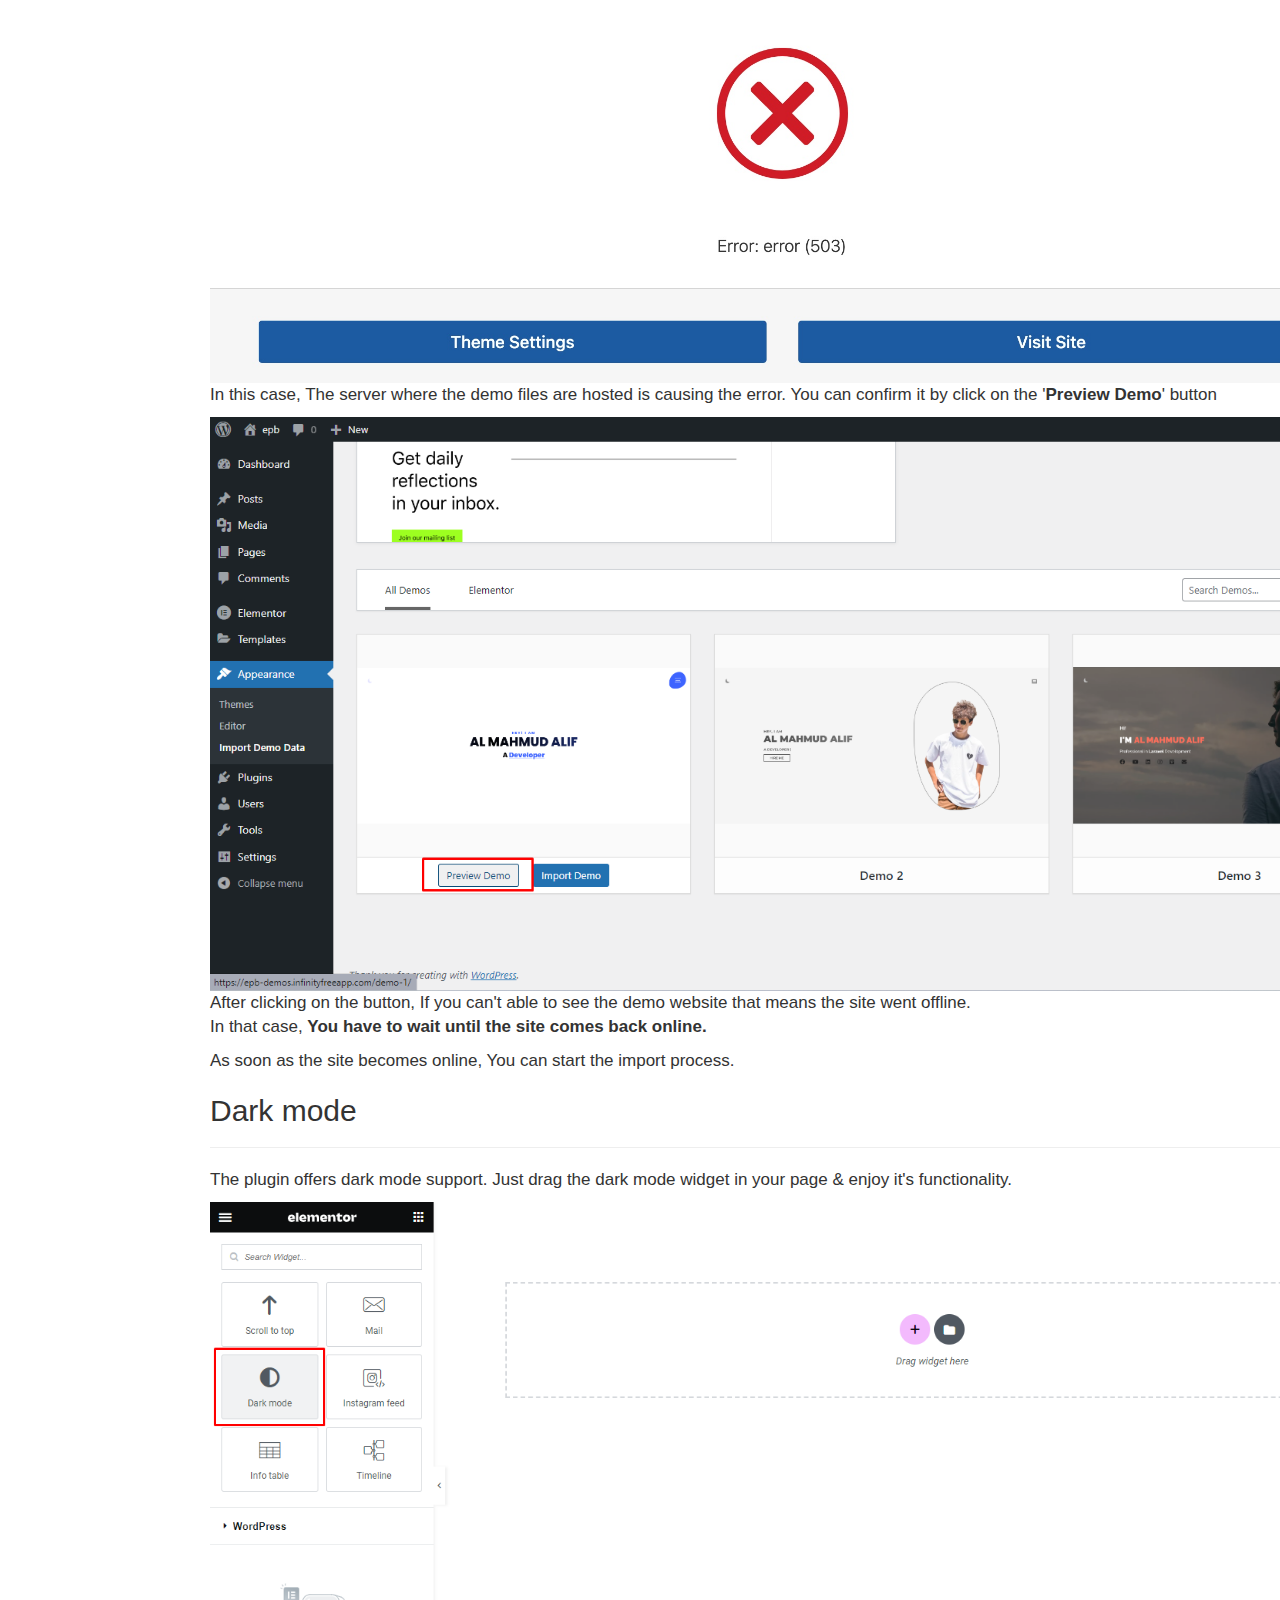
==== commit 94d38fd9: "Update index.html" ====
--- a/index.html
+++ b/index.html
@@ -57,13 +57,13 @@
 			<div id="demos">
 				<h2>Demos</h2><hr>
 				<div class="demo-container">
-					<a class="demo-img demo-img-1" href="https://epbdemo3.cloudaccess.host" target="_blank">
+					<a class="demo-img demo-img-1" href="https://knowme-demo-1.cloudaccess.host" target="_blank">
 						<img src="assets/screenshots/demo-1.png" alt="screenshot">
 					</a>
-					<a class="demo-img demo-img-2" href="https://epbdemo2.cloudaccess.host" target="_blank">
+					<a class="demo-img demo-img-2" href="https://knowme-demo-2.infinityfreeapp.com" target="_blank">
 						<img src="assets/screenshots/demo-2.png" alt="screenshot">
 					</a>
-					<a class="demo-img demo-img-3" href="https://epb-demos.cloudaccess.host" target="_blank">
+					<a class="demo-img demo-img-3" href="https://knome-demo-3.infinityfreeapp.com" target="_blank">
 						<img src="assets/screenshots/demo-3.png" alt="screenshot">
 					</a>
 				</div>
@@ -194,4 +194,4 @@
 	    <script src="assets/js/script.js"></script>
     <!-- end-jQuery & JavaScript -->
   </body>
-</html>+</html>
